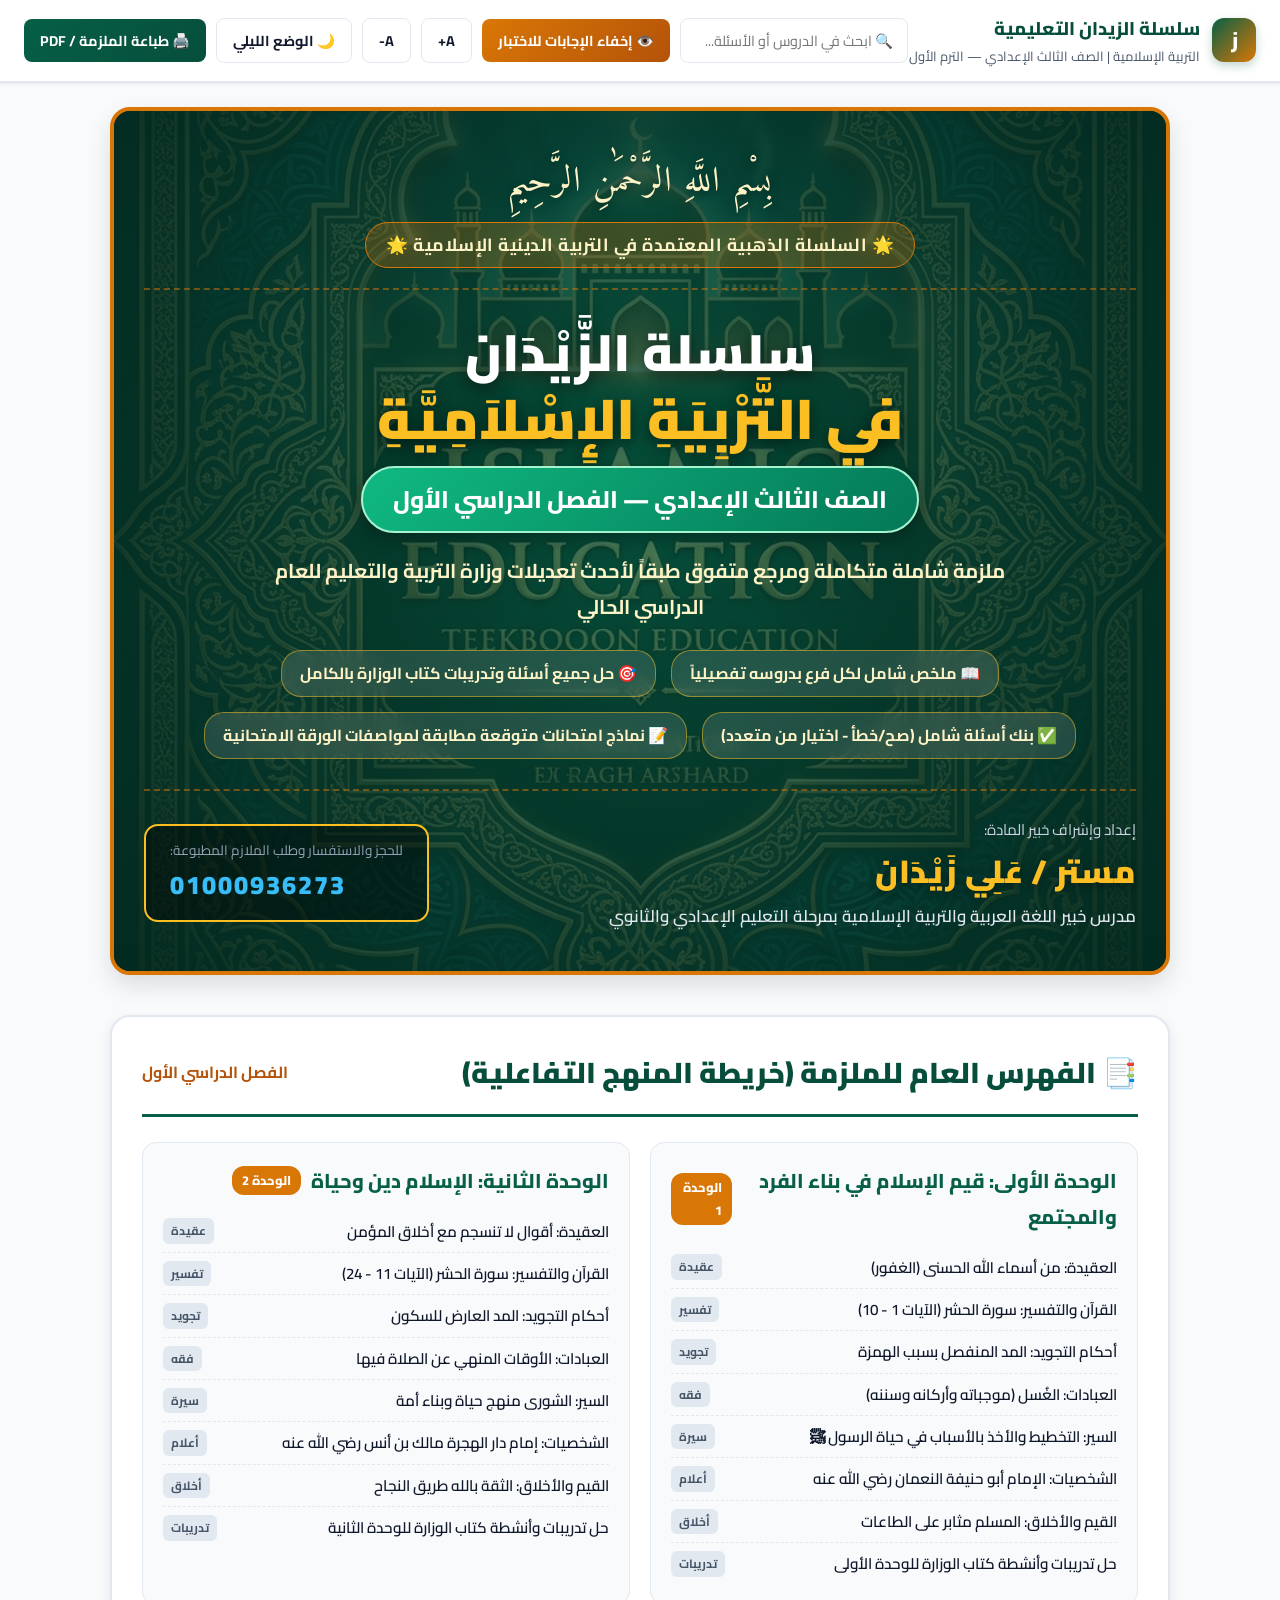
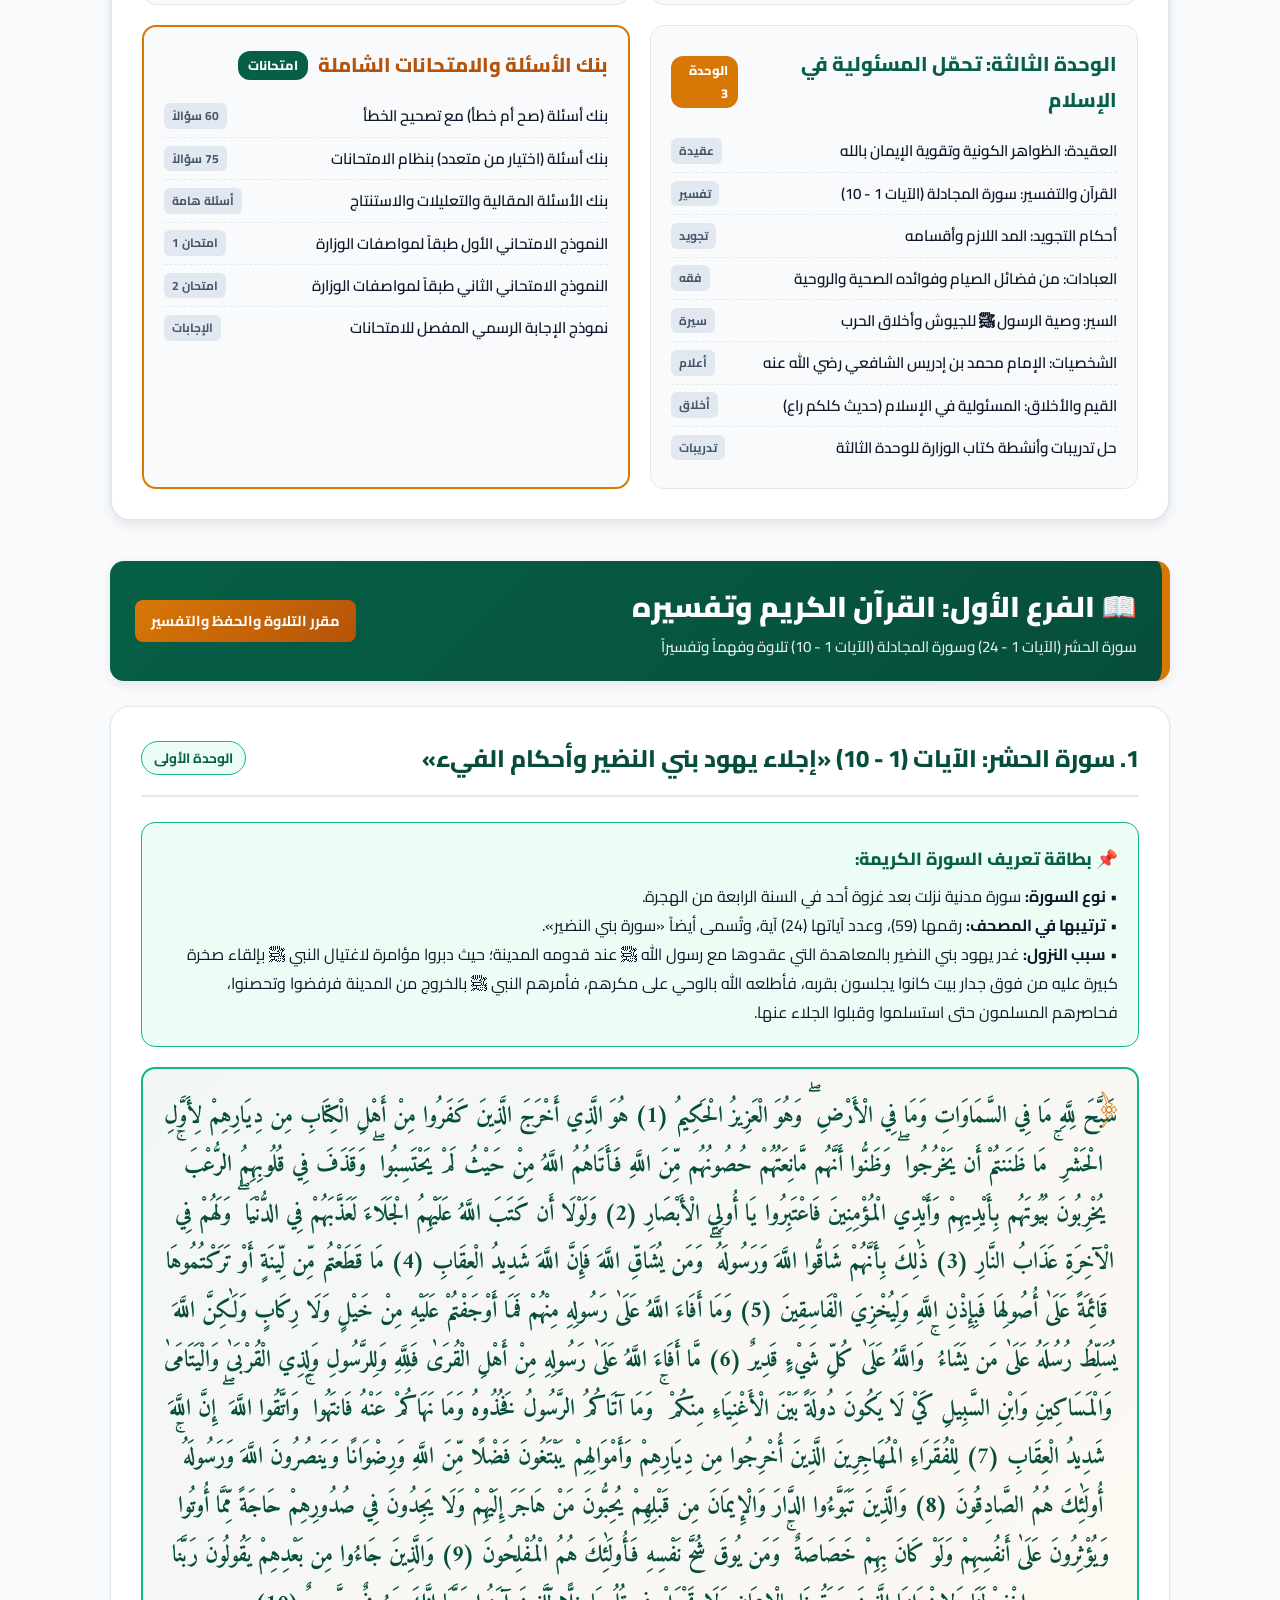
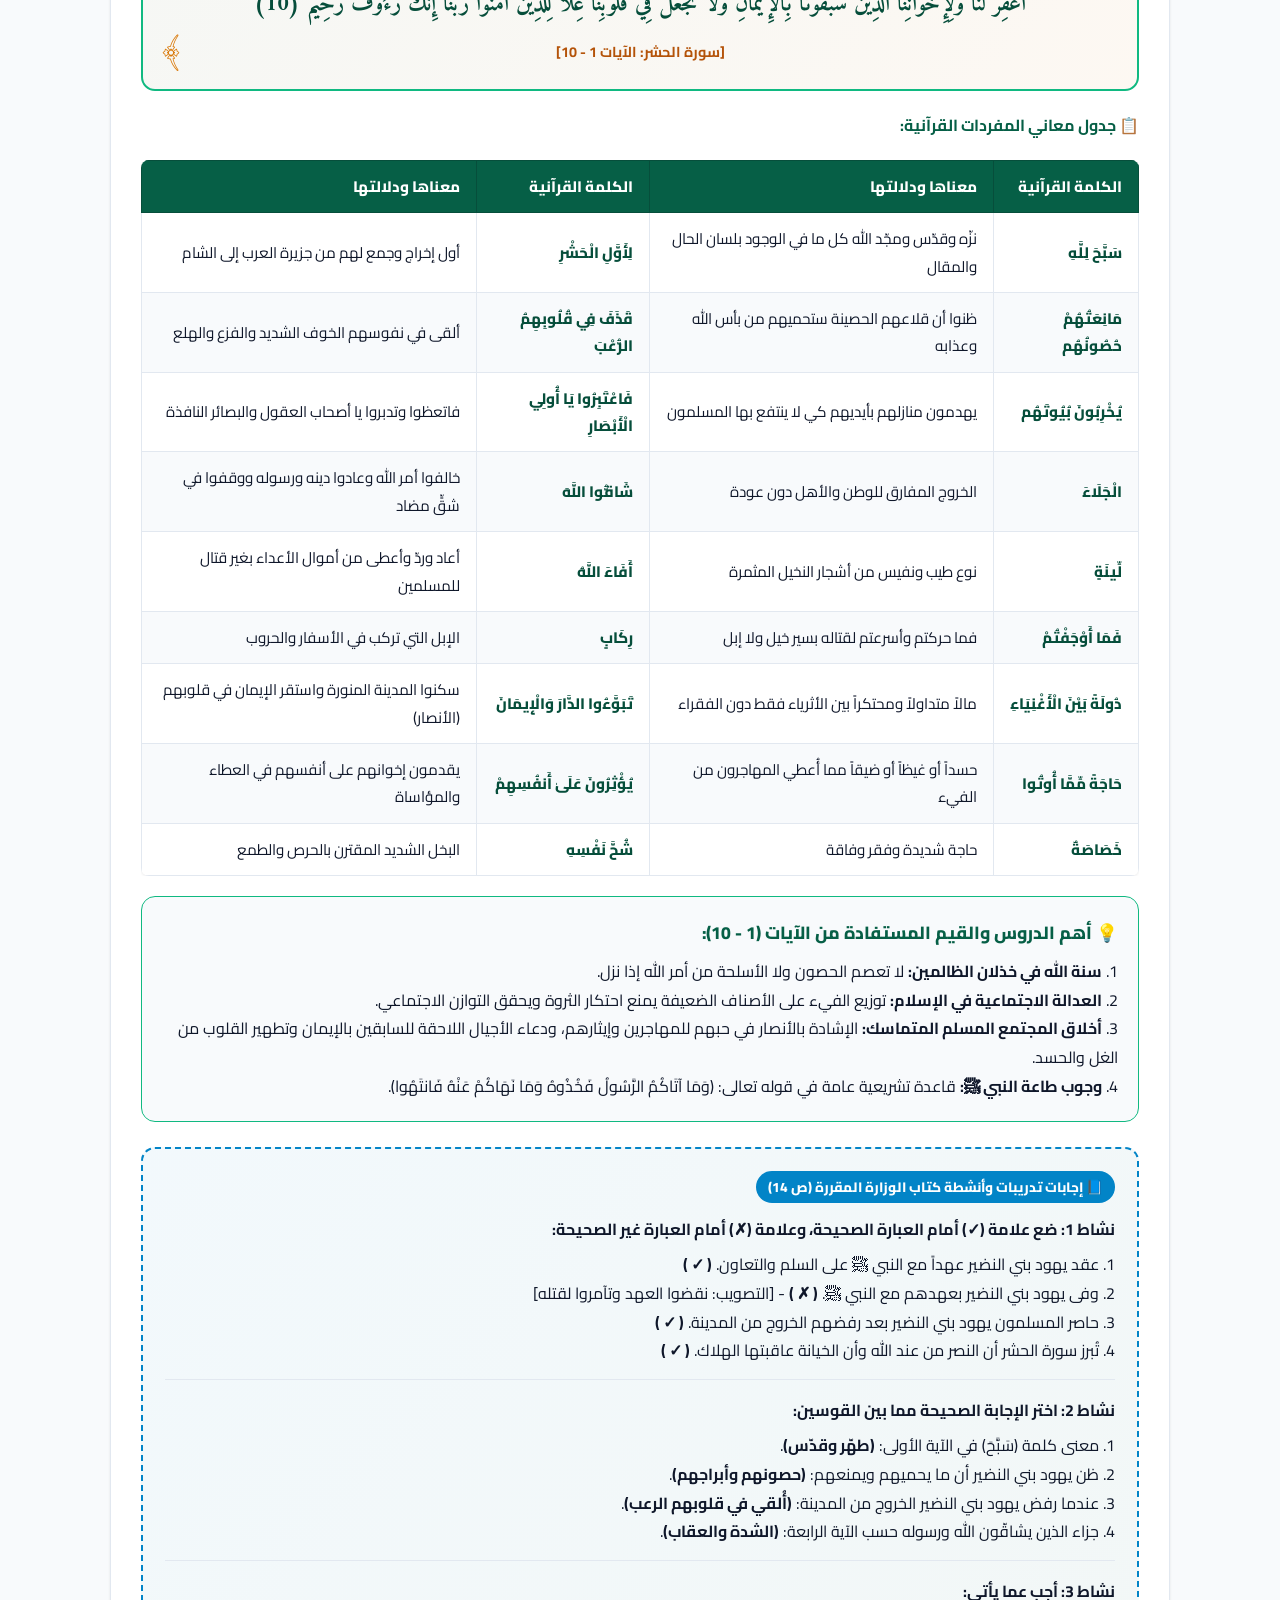
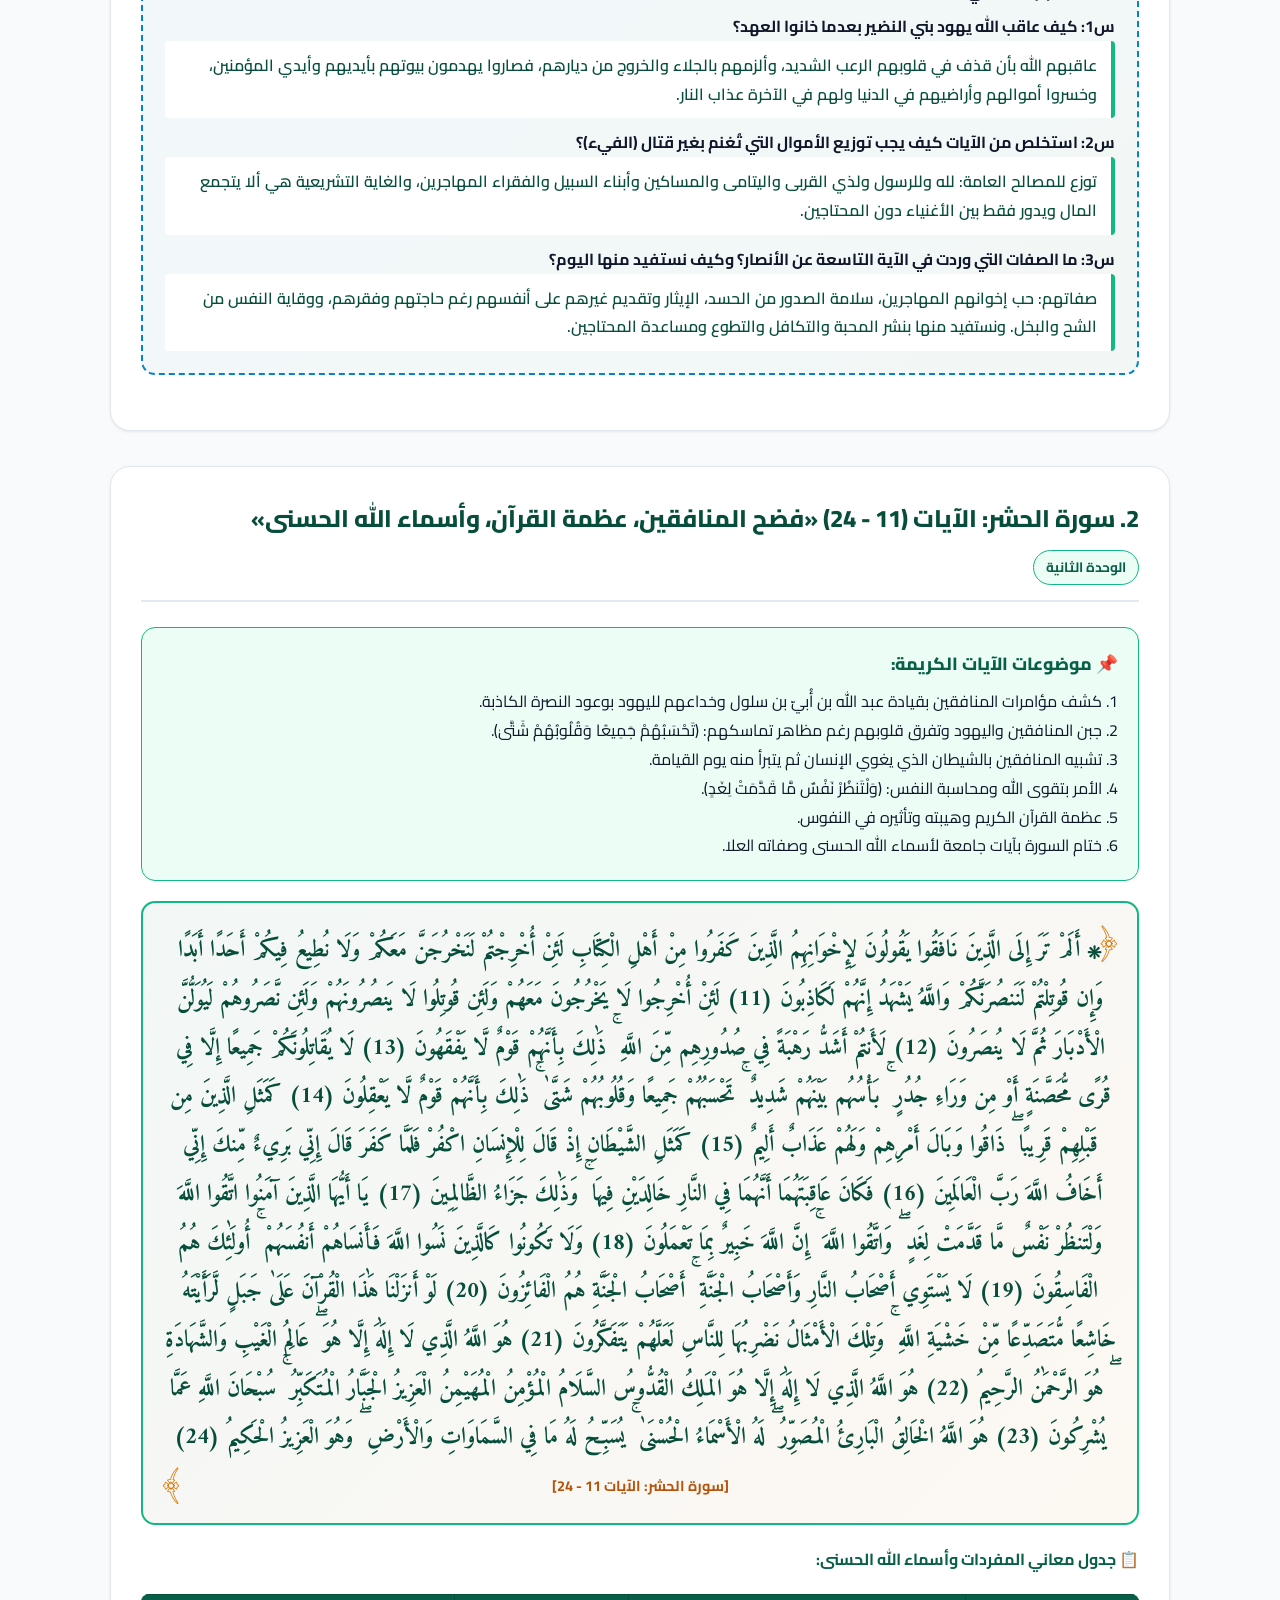
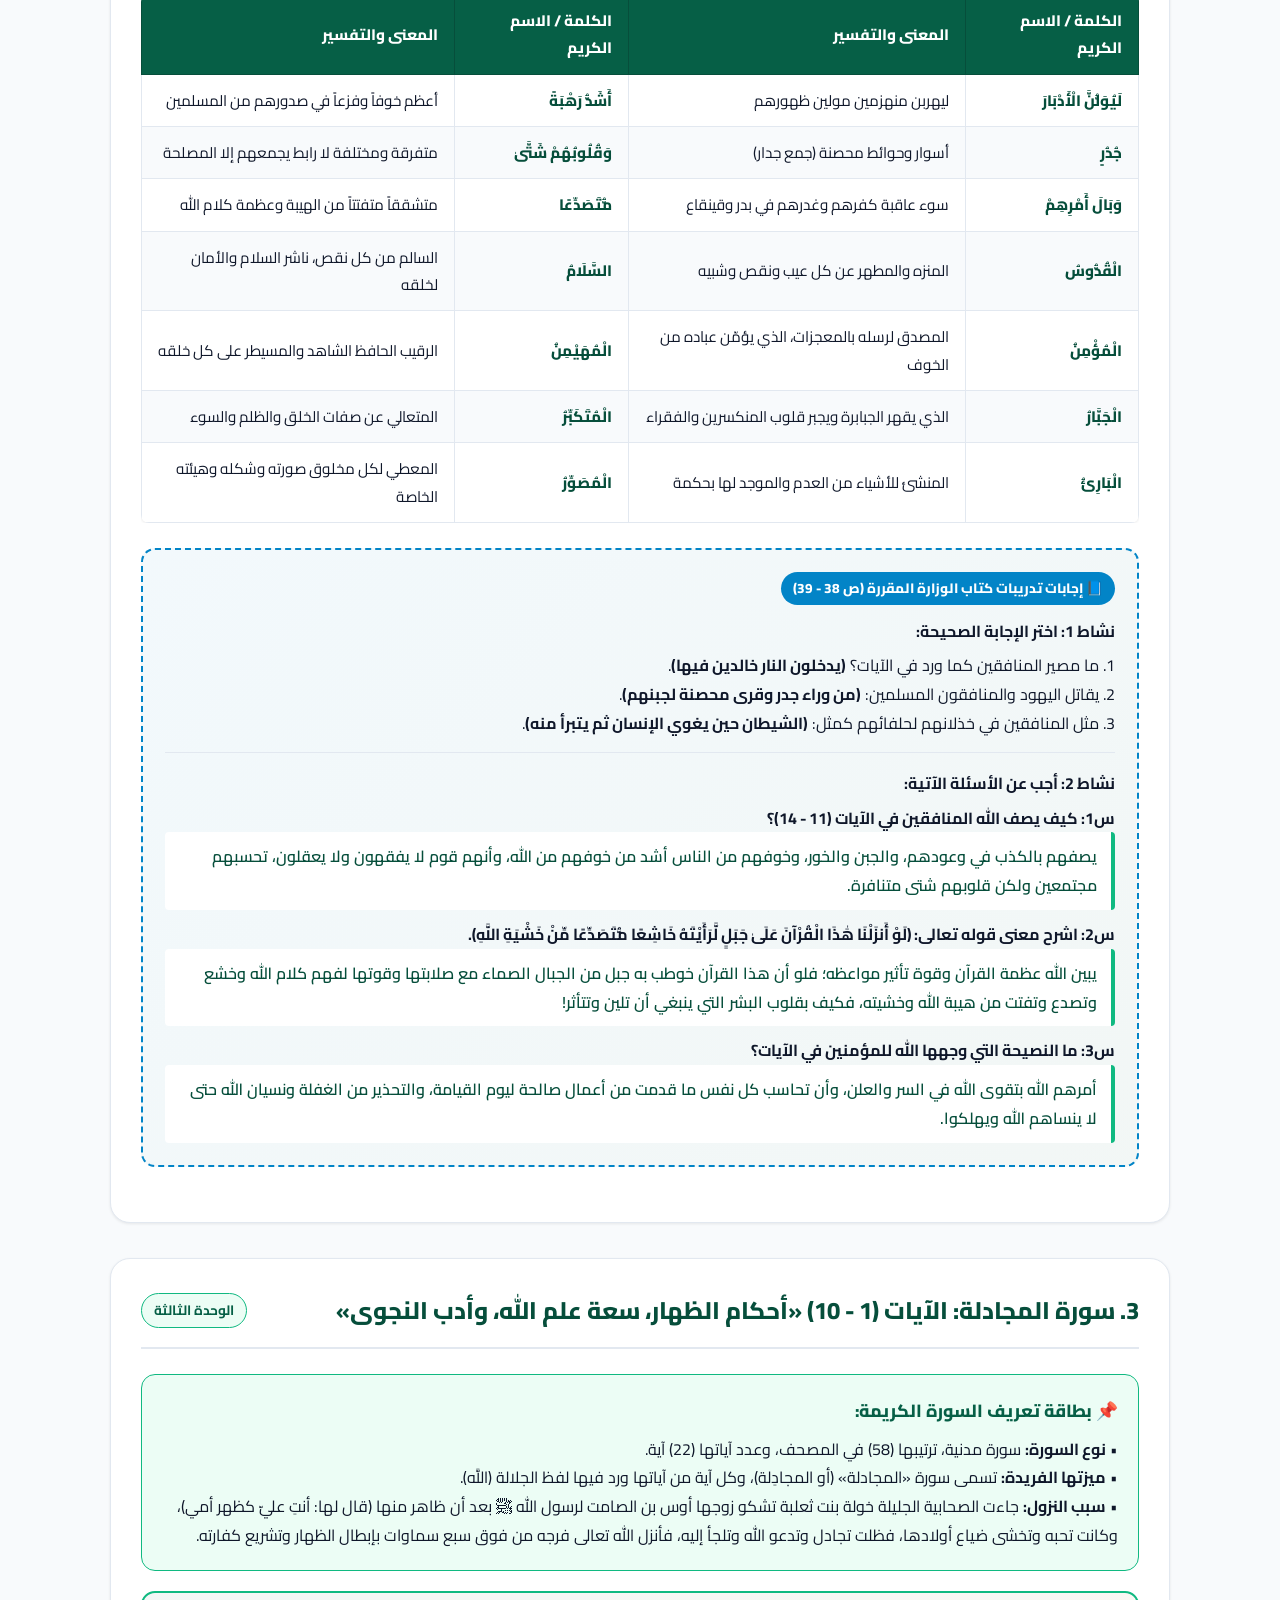
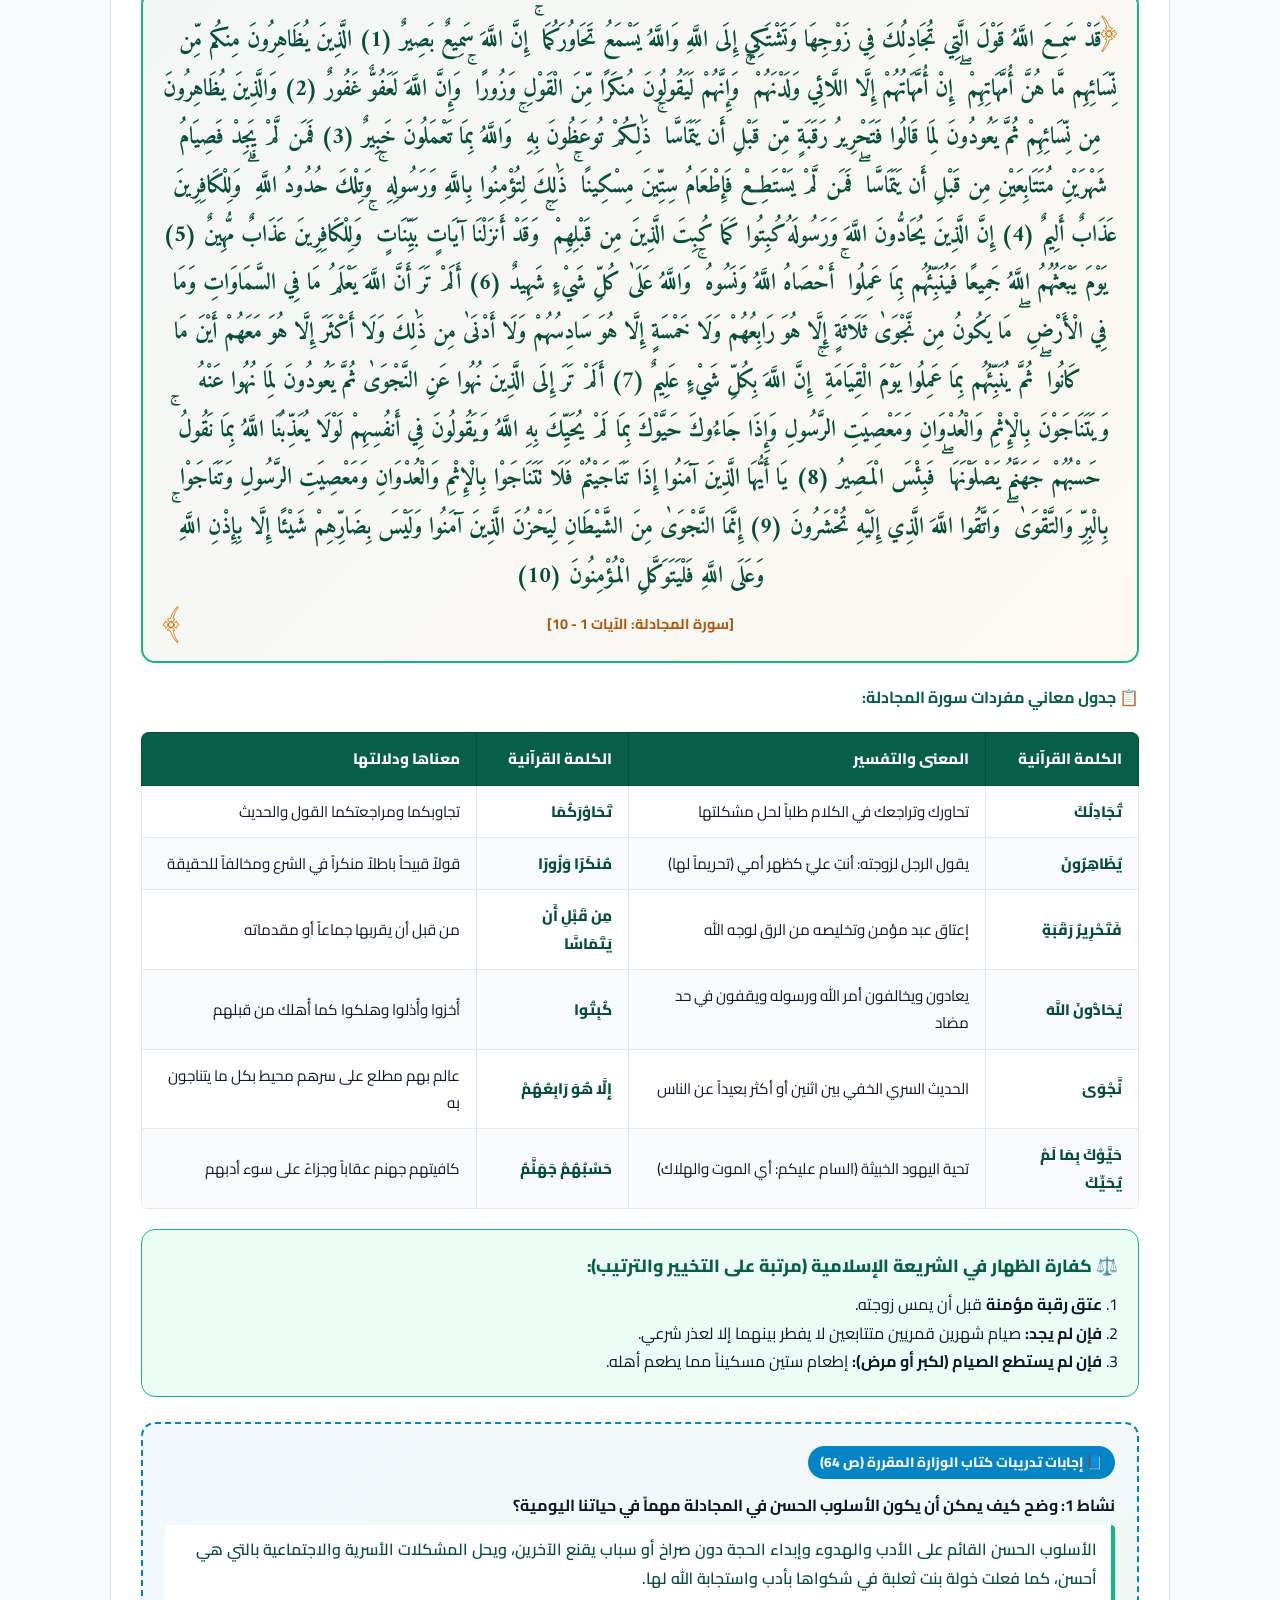
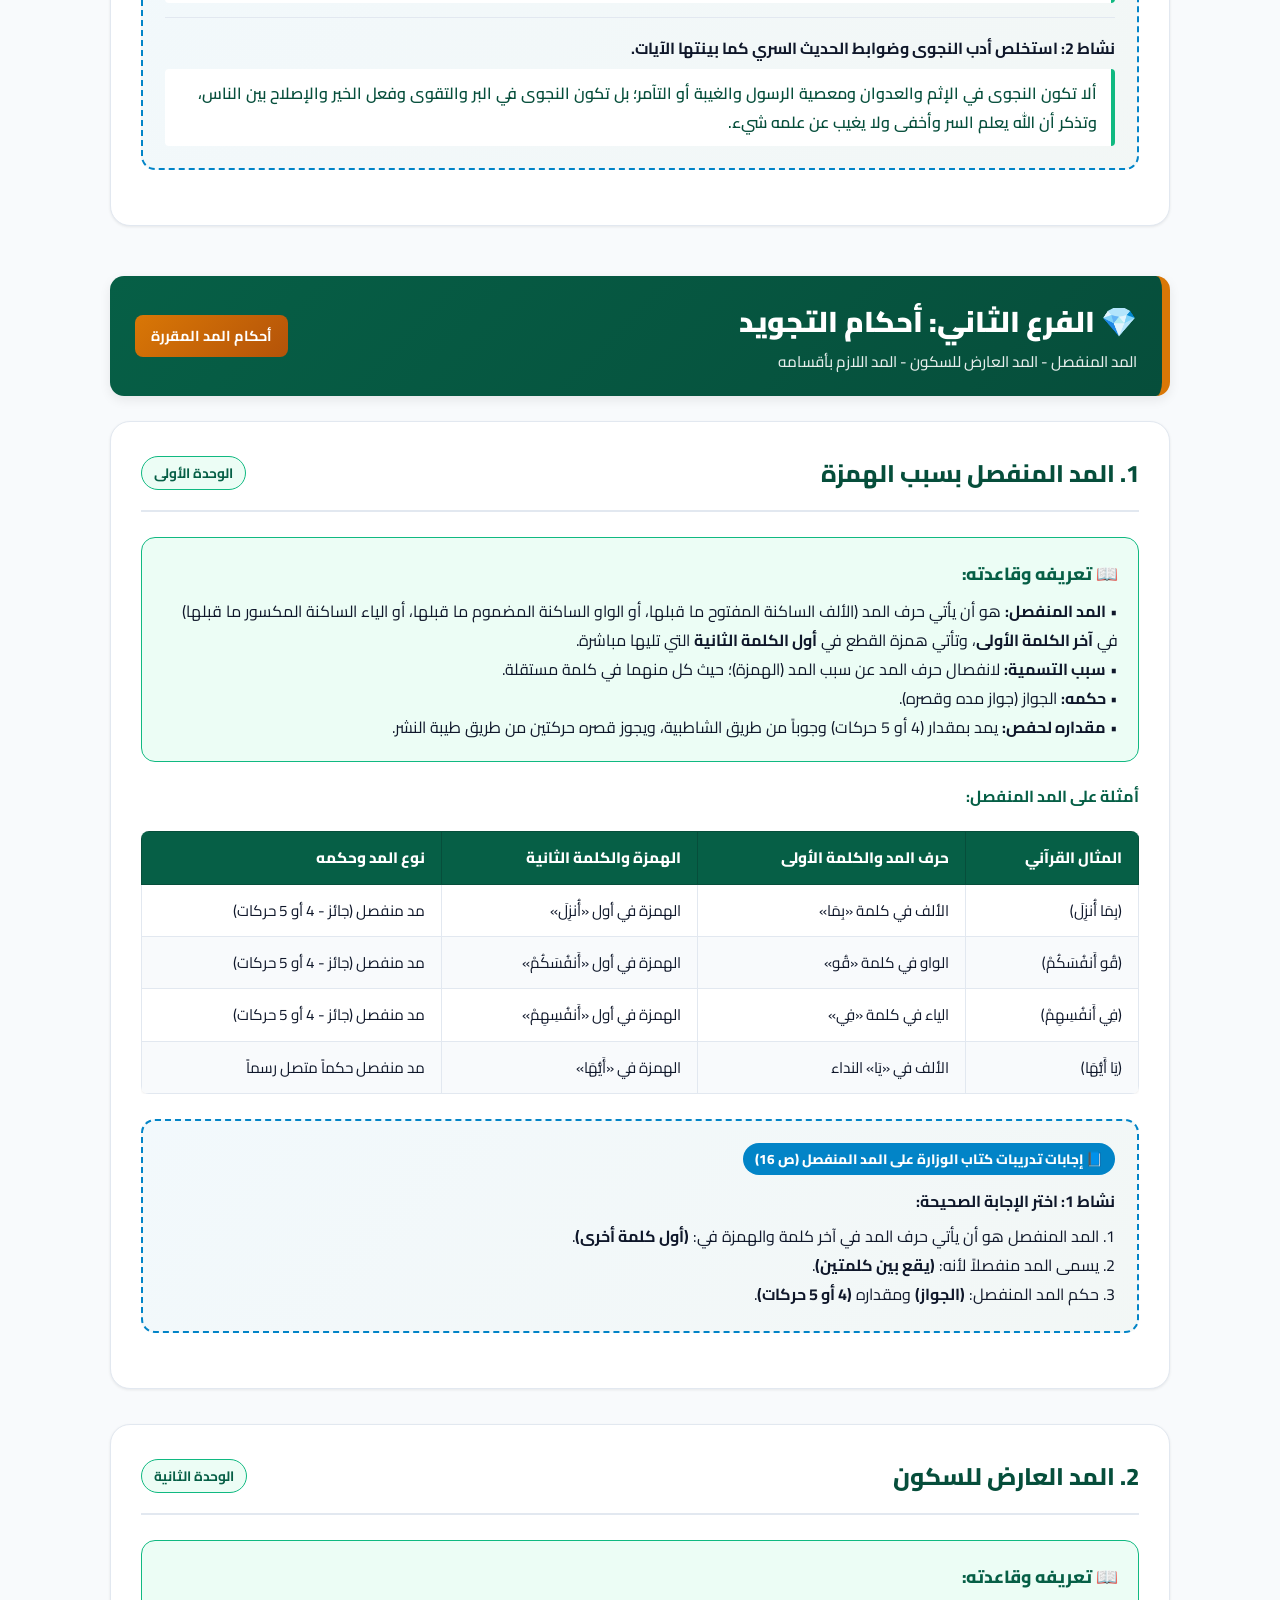
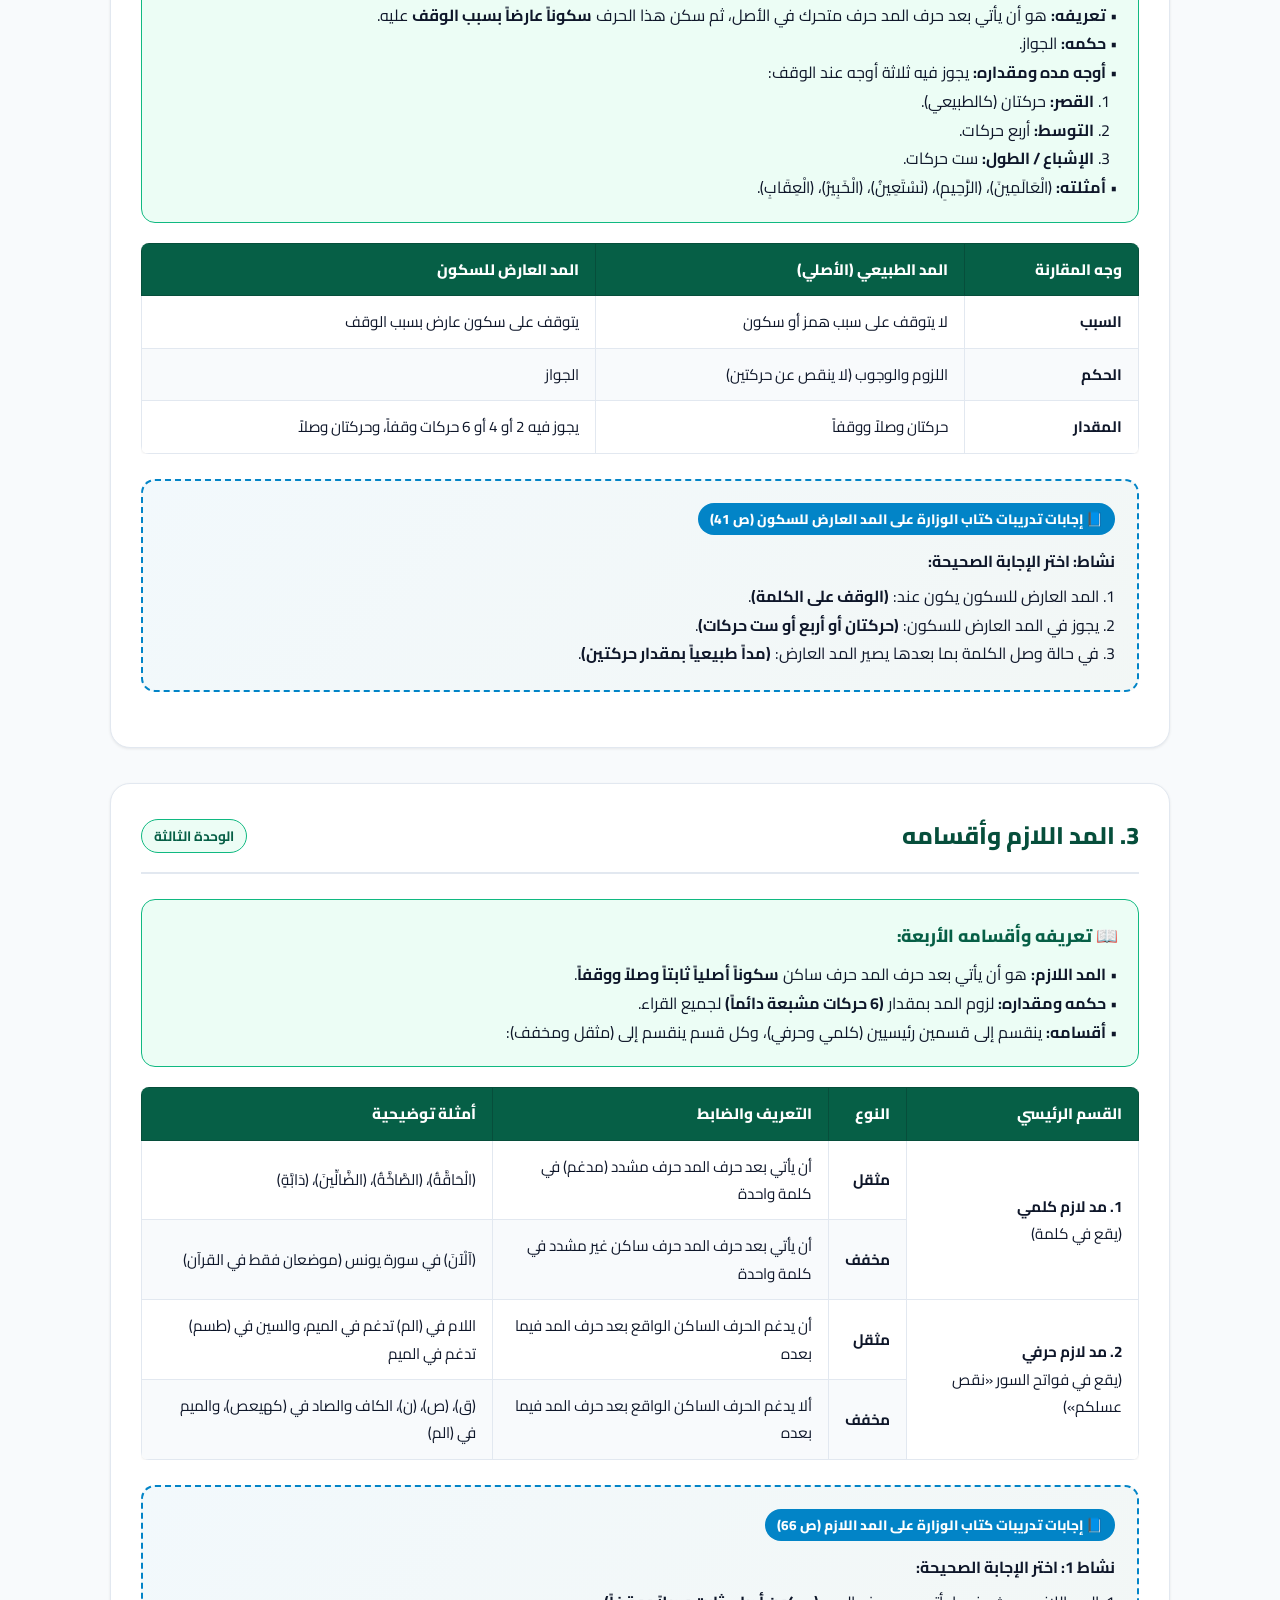
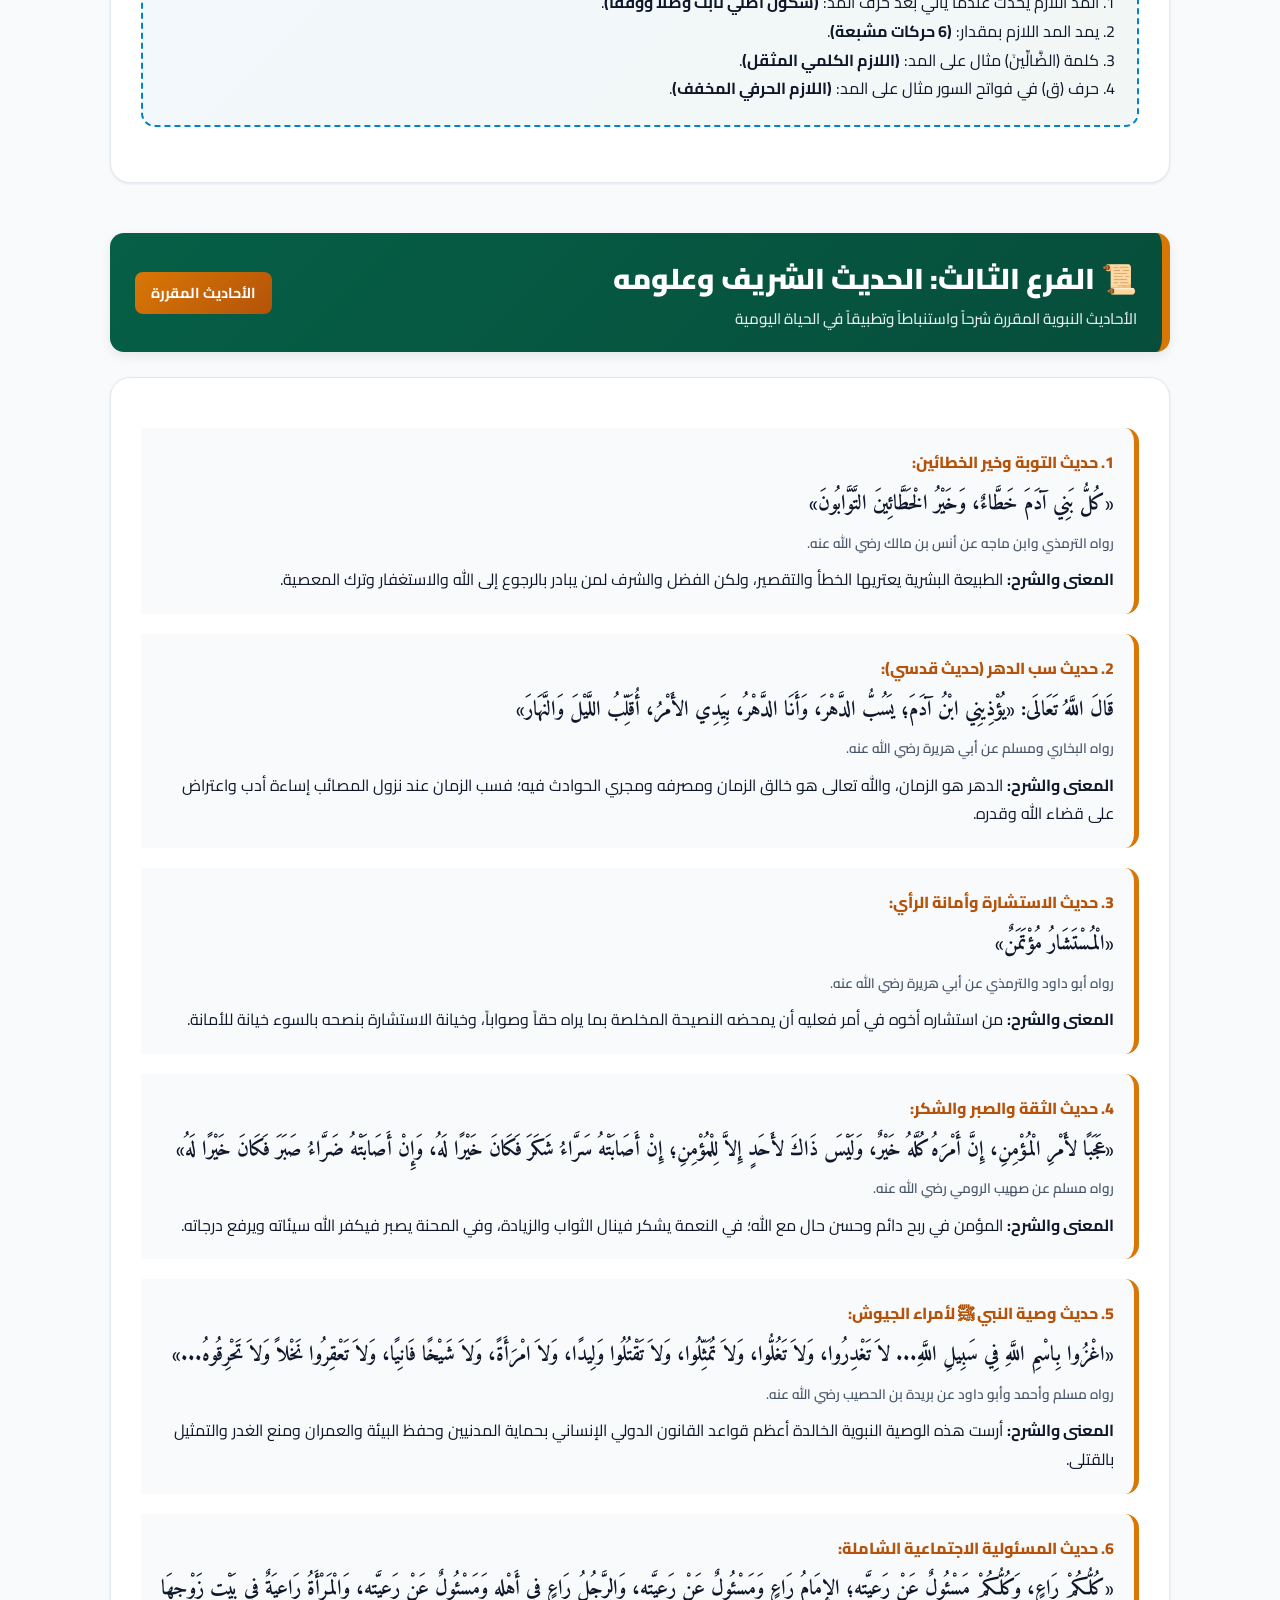
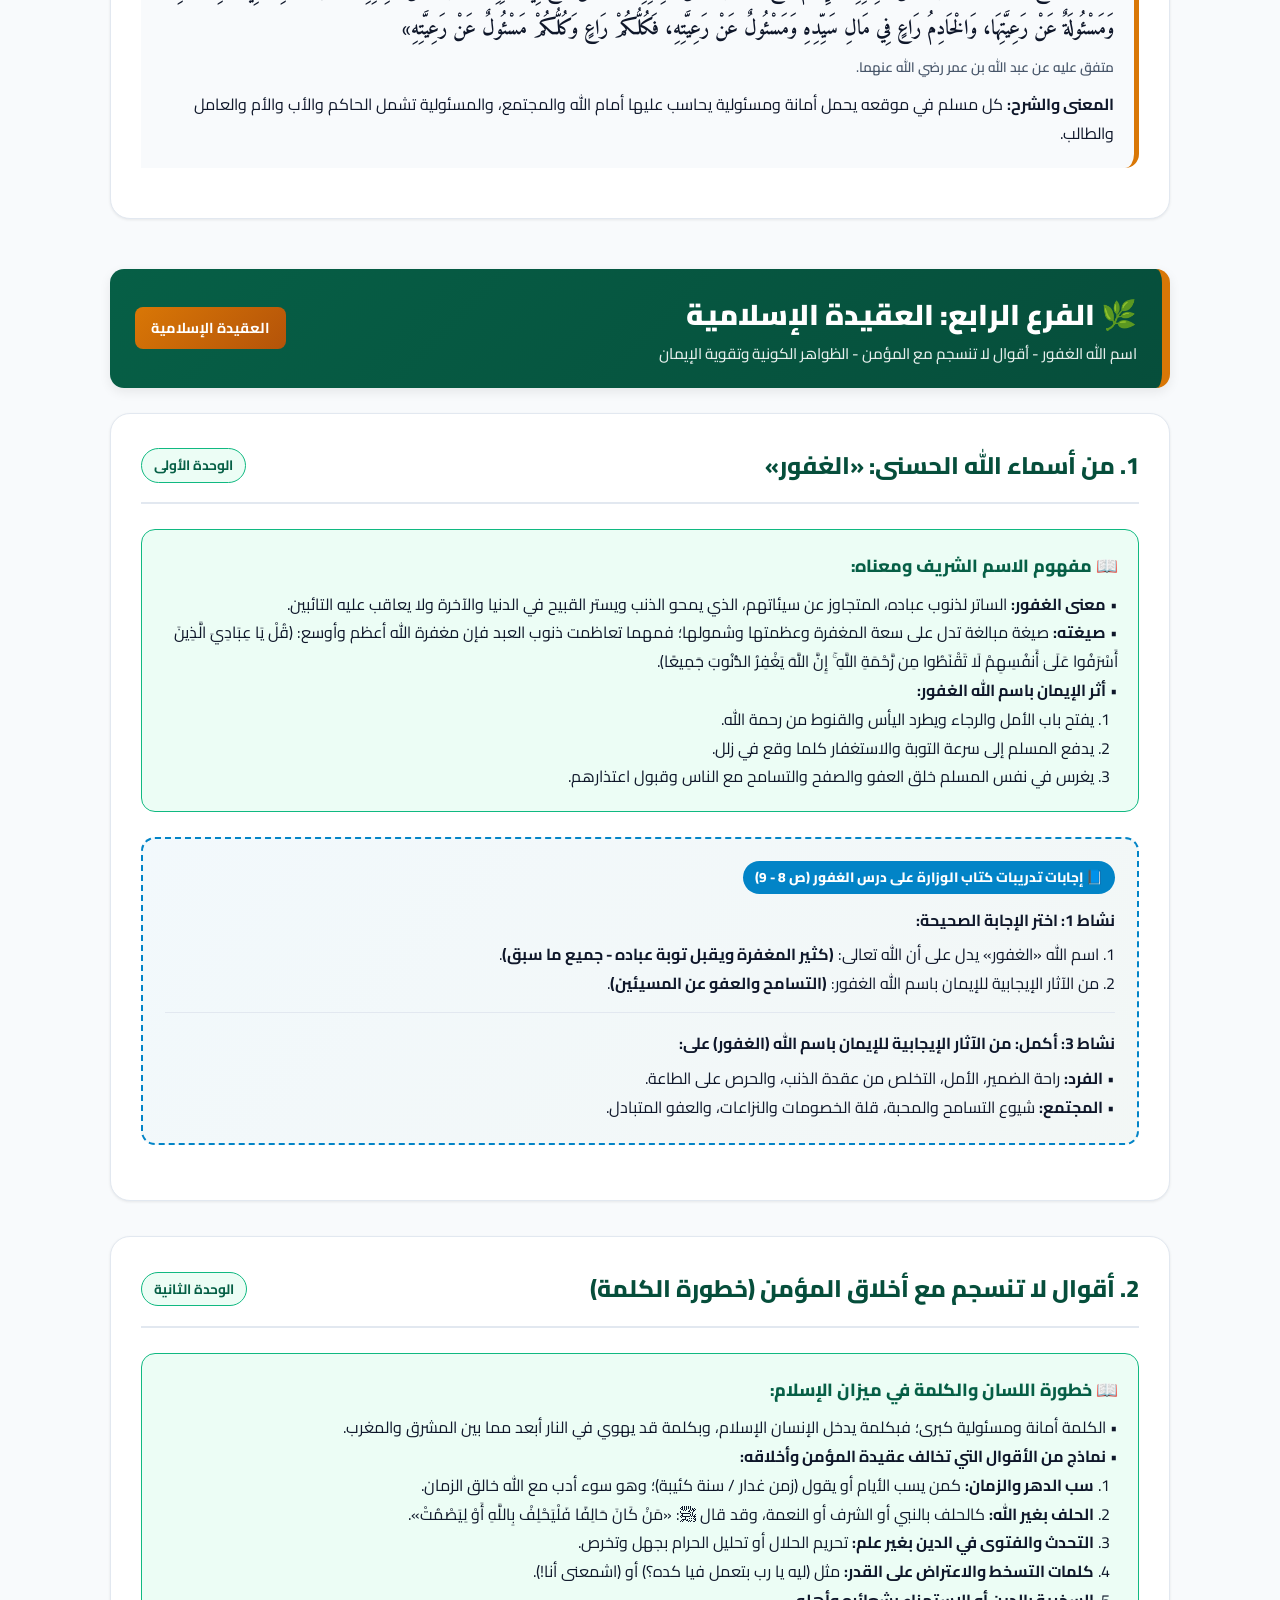
==== index.html @ 62a38cd8 "Initial commit: ملزمة التربية الإسلامية - سلسلة الزيدان" ====
<!DOCTYPE html>
<html lang="ar" dir="rtl">
<head>
  <meta charset="UTF-8">
  <meta name="viewport" content="width=device-width, initial-scale=1.0">
  <title>سلسلة الزيدان في التربية الإسلامية | الصف الثالث الإعدادي - الترم الأول | مستر علي زيدان</title>
  <meta name="description" content="الملزمة الشاملة المتكاملة في التربية الإسلامية للصف الثالث الإعدادي الفصل الدراسي الأول، ملخص الفروع وأسئلة كتاب الوزارة وبنك أسئلة ونماذج امتحانات - إعداد مستر علي زيدان 01000936273">
  <link rel="stylesheet" href="css/style.css">
  <link rel="icon" href="assets/cover_bg.jpg" type="image/jpeg">
</head>
<body>

  <!-- Top Action Toolbar -->
  <header class="top-nav">
    <div class="nav-brand">
      <div class="brand-logo">ز</div>
      <div>
        <div class="brand-text">سلسلة الزيدان التعليمية</div>
        <div class="brand-sub">التربية الإسلامية | الصف الثالث الإعدادي — الترم الأول</div>
      </div>
    </div>

    <div class="nav-actions">
      <input type="text" id="searchInput" class="search-input" placeholder="🔍 ابحث في الدروس أو الأسئلة...">
      <button class="btn btn-gold" id="toggleAnswersBtn">👁️ إخفاء الإجابات للاختبار</button>
      <button class="btn" id="zoomIn" title="تكبير الخط">A+</button>
      <button class="btn" id="zoomOut" title="تصغير الخط">A-</button>
      <button class="btn" id="themeToggle">🌙 الوضع الليلي</button>
      <button class="btn btn-primary" id="printBtn">🖨️ طباعة الملزمة / PDF</button>
    </div>
  </header>

  <main class="container">

    <!-- ========================================================
         COVER PAGE (غلاف جذاب فاخر)
    ======================================================== -->
    <section class="cover-page" id="cover">
      <div class="cover-overlay"></div>
      <div class="cover-content">
        <div class="cover-header">
          <div class="cover-bismillah">بِسْمِ اللَّهِ الرَّحْمَٰنِ الرَّحِيمِ</div>
          <div class="cover-series-title">🌟 السلسلة الذهبية المعتمدة في التربية الدينية الإسلامية 🌟</div>
        </div>

        <div class="cover-center">
          <h1 class="cover-main-title">
            سلسلة الزَّيْدَان
            <span>في التَّرْبِيَةِ الإِسْلاَمِيَّةِ</span>
          </h1>
          <div class="cover-grade-badge">الصف الثالث الإعدادي — الفصل الدراسي الأول</div>
          <p style="font-size: 1.25rem; font-weight: 700; color: #fef3c7; max-width: 800px; margin: 0 auto; line-height: 1.8;">
            ملزمة شاملة متكاملة ومرجع متفوق طبقاً لأحدث تعديلات وزارة التربية والتعليم للعام الدراسي الحالي
          </p>

          <div class="cover-features-list">
            <div class="cover-feature-pill">📖 ملخص شامل لكل فرع بدروسه تفصيلياً</div>
            <div class="cover-feature-pill">🎯 حل جميع أسئلة وتدريبات كتاب الوزارة بالكامل</div>
            <div class="cover-feature-pill">✅ بنك أسئلة شامل (صح/خطأ - اختيار من متعدد)</div>
            <div class="cover-feature-pill">📝 نماذج امتحانات متوقعة مطابقة لمواصفات الورقة الامتحانية</div>
          </div>
        </div>

        <div class="cover-footer">
          <div class="teacher-profile">
            <div class="teacher-title">إعداد وإشراف خبير المادة:</div>
            <div class="teacher-name">مستر / عَلِي زَيْدَان</div>
            <div class="teacher-role">مدرس خبير اللغة العربية والتربية الإسلامية بمرحلة التعليم الإعدادي والثانوي</div>
          </div>

          <div class="teacher-contact">
            <span class="contact-label">للحجز والاستفسار وطلب الملازم المطبوعة:</span>
            <span class="contact-phone">01000936273</span>
          </div>
        </div>
      </div>
    </section>

    <!-- ========================================================
         TABLE OF CONTENTS (الفهرس العام للملزمة)
    ======================================================== -->
    <section class="toc-card" id="toc">
      <div class="toc-header">
        <h2>📑 الفهرس العام للملزمة (خريطة المنهج التفاعلية)</h2>
        <span style="font-weight: 700; color: var(--gold-dark);">الفصل الدراسي الأول</span>
      </div>

      <div class="toc-grid">
        <!-- Unit 1 -->
        <div class="toc-unit-box">
          <div class="toc-unit-title">
            <span>الوحدة الأولى: قيم الإسلام في بناء الفرد والمجتمع</span>
            <span class="badge">الوحدة 1</span>
          </div>
          <ul class="toc-list">
            <li><a href="#u1-aqeedah">العقيدة: من أسماء الله الحسنى (الغفور)</a> <span class="branch-tag">عقيدة</span></li>
            <li><a href="#u1-quran">القرآن والتفسير: سورة الحشر (الآيات 1 - 10)</a> <span class="branch-tag">تفسير</span></li>
            <li><a href="#u1-tajweed">أحكام التجويد: المد المنفصل بسبب الهمزة</a> <span class="branch-tag">تجويد</span></li>
            <li><a href="#u1-ibadat">العبادات: الغُسل (موجباته وأركانه وسننه)</a> <span class="branch-tag">فقه</span></li>
            <li><a href="#u1-seerah1">السير: التخطيط والأخذ بالأسباب في حياة الرسول ﷺ</a> <span class="branch-tag">سيرة</span></li>
            <li><a href="#u1-seerah2">الشخصيات: الإمام أبو حنيفة النعمان رضي الله عنه</a> <span class="branch-tag">أعلام</span></li>
            <li><a href="#u1-values">القيم والأخلاق: المسلم مثابر على الطاعات</a> <span class="branch-tag">أخلاق</span></li>
            <li><a href="#u1-exercises">حل تدريبات وأنشطة كتاب الوزارة للوحدة الأولى</a> <span class="branch-tag">تدريبات</span></li>
          </ul>
        </div>

        <!-- Unit 2 -->
        <div class="toc-unit-box">
          <div class="toc-unit-title">
            <span>الوحدة الثانية: الإسلام دين وحياة</span>
            <span class="badge">الوحدة 2</span>
          </div>
          <ul class="toc-list">
            <li><a href="#u2-aqeedah">العقيدة: أقوال لا تنسجم مع أخلاق المؤمن</a> <span class="branch-tag">عقيدة</span></li>
            <li><a href="#u2-quran">القرآن والتفسير: سورة الحشر (الآيات 11 - 24)</a> <span class="branch-tag">تفسير</span></li>
            <li><a href="#u2-tajweed">أحكام التجويد: المد العارض للسكون</a> <span class="branch-tag">تجويد</span></li>
            <li><a href="#u2-ibadat">العبادات: الأوقات المنهي عن الصلاة فيها</a> <span class="branch-tag">فقه</span></li>
            <li><a href="#u2-seerah1">السير: الشورى منهج حياة وبناء أمة</a> <span class="branch-tag">سيرة</span></li>
            <li><a href="#u2-seerah2">الشخصيات: إمام دار الهجرة مالك بن أنس رضي الله عنه</a> <span class="branch-tag">أعلام</span></li>
            <li><a href="#u2-values">القيم والأخلاق: الثقة بالله طريق النجاح</a> <span class="branch-tag">أخلاق</span></li>
            <li><a href="#u2-exercises">حل تدريبات وأنشطة كتاب الوزارة للوحدة الثانية</a> <span class="branch-tag">تدريبات</span></li>
          </ul>
        </div>

        <!-- Unit 3 -->
        <div class="toc-unit-box">
          <div class="toc-unit-title">
            <span>الوحدة الثالثة: تحمّل المسئولية في الإسلام</span>
            <span class="badge">الوحدة 3</span>
          </div>
          <ul class="toc-list">
            <li><a href="#u3-aqeedah">العقيدة: الظواهر الكونية وتقوية الإيمان بالله</a> <span class="branch-tag">عقيدة</span></li>
            <li><a href="#u3-quran">القرآن والتفسير: سورة المجادلة (الآيات 1 - 10)</a> <span class="branch-tag">تفسير</span></li>
            <li><a href="#u3-tajweed">أحكام التجويد: المد اللازم وأقسامه</a> <span class="branch-tag">تجويد</span></li>
            <li><a href="#u3-ibadat">العبادات: من فضائل الصيام وفوائده الصحية والروحية</a> <span class="branch-tag">فقه</span></li>
            <li><a href="#u3-seerah1">السير: وصية الرسول ﷺ للجيوش وأخلاق الحرب</a> <span class="branch-tag">سيرة</span></li>
            <li><a href="#u3-seerah2">الشخصيات: الإمام محمد بن إدريس الشافعي رضي الله عنه</a> <span class="branch-tag">أعلام</span></li>
            <li><a href="#u3-values">القيم والأخلاق: المسئولية في الإسلام (حديث كلكم راع)</a> <span class="branch-tag">أخلاق</span></li>
            <li><a href="#u3-exercises">حل تدريبات وأنشطة كتاب الوزارة للوحدة الثالثة</a> <span class="branch-tag">تدريبات</span></li>
          </ul>
        </div>

        <!-- Question Bank & Exams -->
        <div class="toc-unit-box" style="border: 2px solid var(--gold);">
          <div class="toc-unit-title" style="color: var(--gold-dark);">
            <span>بنك الأسئلة والامتحانات الشاملة</span>
            <span class="badge" style="background: var(--primary);">امتحانات</span>
          </div>
          <ul class="toc-list">
            <li><a href="#bank-true-false">بنك أسئلة (صح أم خطأ) مع تصحيح الخطأ</a> <span class="branch-tag">60 سؤالاً</span></li>
            <li><a href="#bank-mcq">بنك أسئلة (اختيار من متعدد) بنظام الامتحانات</a> <span class="branch-tag">75 سؤالاً</span></li>
            <li><a href="#bank-essay">بنك الأسئلة المقالية والتعليلات والاستنتاج</a> <span class="branch-tag">أسئلة هامة</span></li>
            <li><a href="#exam-model-1">النموذج الامتحاني الأول طبقاً لمواصفات الوزارة</a> <span class="branch-tag">امتحان 1</span></li>
            <li><a href="#exam-model-2">النموذج الامتحاني الثاني طبقاً لمواصفات الوزارة</a> <span class="branch-tag">امتحان 2</span></li>
            <li><a href="#exam-answers">نموذج الإجابة الرسمي المفصل للامتحانات</a> <span class="branch-tag">الإجابات</span></li>
          </ul>
        </div>
      </div>
    </section>

    <!-- ========================================================
         BRANCH 1: القرآن الكريم والتفسير
    ======================================================== -->
    <section class="branch-section" id="branch-quran">
      <div class="branch-header">
        <div>
          <div class="branch-title">📖 الفرع الأول: القرآن الكريم وتفسيره</div>
          <div class="branch-subtitle">سورة الحشر (الآيات 1 - 24) وسورة المجادلة (الآيات 1 - 10) تلاوة وفهماً وتفسيراً</div>
        </div>
        <span class="btn btn-gold" style="pointer-events: none;">مقرر التلاوة والحفظ والتفسير</span>
      </div>

      <!-- Lesson 1: سورة الحشر 1 - 10 -->
      <article class="lesson-card" id="u1-quran">
        <div class="lesson-header">
          <h3 class="lesson-title">1. سورة الحشر: الآيات (1 - 10) «إجلاء يهود بني النضير وأحكام الفيء»</h3>
          <span class="lesson-badge">الوحدة الأولى</span>
        </div>

        <div class="rule-box">
          <div class="rule-title">📌 بطاقة تعريف السورة الكريمة:</div>
          <p>
            • <strong>نوع السورة:</strong> سورة مدنية نزلت بعد غزوة أحد في السنة الرابعة من الهجرة.<br>
            • <strong>ترتيبها في المصحف:</strong> رقمها (59)، وعدد آياتها (24) آية، وتُسمى أيضاً «سورة بني النضير».<br>
            • <strong>سبب النزول:</strong> غدر يهود بني النضير بالمعاهدة التي عقدوها مع رسول الله ﷺ عند قدومه المدينة؛ حيث دبروا مؤامرة لاغتيال النبي ﷺ بإلقاء صخرة كبيرة عليه من فوق جدار بيت كانوا يجلسون بقربه، فأطلعه الله بالوحي على مكرهم، فأمرهم النبي ﷺ بالخروج من المدينة فرفضوا وتحصنوا، فحاصرهم المسلمون حتى استسلموا وقبلوا الجلاء عنها.
          </p>
        </div>

        <div class="ayah-box">
          <div class="ayah-text">
            سَبَّحَ لِلَّهِ مَا فِي السَّمَاوَاتِ وَمَا فِي الْأَرْضِ ۖ وَهُوَ الْعَزِيزُ الْحَكِيمُ (1) هُوَ الَّذِي أَخْرَجَ الَّذِينَ كَفَرُوا مِنْ أَهْلِ الْكِتَابِ مِن دِيَارِهِمْ لِأَوَّلِ الْحَشْرِ ۚ مَا ظَنَنتُمْ أَن يَخْرُجُوا ۖ وَظَنُّوا أَنَّهُم مَّانِعَتُهُمْ حُصُونُهُم مِّنَ اللَّهِ فَأَتَاهُمُ اللَّهُ مِنْ حَيْثُ لَمْ يَحْتَسِبُوا ۖ وَقَذَفَ فِي قُلُوبِهِمُ الرُّعْبَ ۚ يُخْرِبُونَ بُيُوتَهُم بِأَيْدِيهِمْ وَأَيْدِي الْمُؤْمِنِينَ فَاعْتَبِرُوا يَا أُولِي الْأَبْصَارِ (2) وَلَوْلَا أَن كَتَبَ اللَّهُ عَلَيْهِمُ الْجَلَاءَ لَعَذَّبَهُمْ فِي الدُّنْيَا ۖ وَلَهُمْ فِي الْآخِرَةِ عَذَابُ النَّارِ (3) ذَٰلِكَ بِأَنَّهُمْ شَاقُّوا اللَّهَ وَرَسُولَهُ ۖ وَمَن يُشَاقِّ اللَّهَ فَإِنَّ اللَّهَ شَدِيدُ الْعِقَابِ (4) مَا قَطَعْتُم مِّن لِّينَةٍ أَوْ تَرَكْتُمُوهَا قَائِمَةً عَلَىٰ أُصُولِهَا فَبِإِذْنِ اللَّهِ وَلِيُخْزِيَ الْفَاسِقِينَ (5) وَمَا أَفَاءَ اللَّهُ عَلَىٰ رَسُولِهِ مِنْهُمْ فَمَا أَوْجَفْتُمْ عَلَيْهِ مِنْ خَيْلٍ وَلَا رِكَابٍ وَلَٰكِنَّ اللَّهَ يُسَلِّطُ رُسُلَهُ عَلَىٰ مَن يَشَاءُ ۚ وَاللَّهُ عَلَىٰ كُلِّ شَيْءٍ قَدِيرٌ (6) مَّا أَفَاءَ اللَّهُ عَلَىٰ رَسُولِهِ مِنْ أَهْلِ الْقُرَىٰ فَلِلَّهِ وَلِلرَّسُولِ وَلِذِي الْقُرْبَىٰ وَالْيَتَامَىٰ وَالْمَسَاكِينِ وَابْنِ السَّبِيلِ كَيْ لَا يَكُونَ دُولَةً بَيْنَ الْأَغْنِيَاءِ مِنكُمْ ۚ وَمَا آتَاكُمُ الرَّسُولُ فَخُذُوهُ وَمَا نَهَاكُمْ عَنْهُ فَانتَهُوا ۚ وَاتَّقُوا اللَّهَ ۖ إِنَّ اللَّهَ شَدِيدُ الْعِقَابِ (7) لِلْفُقَرَاءِ الْمُهَاجِرِينَ الَّذِينَ أُخْرِجُوا مِن دِيَارِهِمْ وَأَمْوَالِهِمْ يَبْتَغُونَ فَضْلًا مِّنَ اللَّهِ وَرِضْوَانًا وَيَنصُرُونَ اللَّهَ وَرَسُولَهُ ۚ أُولَٰئِكَ هُمُ الصَّادِقُونَ (8) وَالَّذِينَ تَبَوَّءُوا الدَّارَ وَالْإِيمَانَ مِن قَبْلِهِمْ يُحِبُّونَ مَنْ هَاجَرَ إِلَيْهِمْ وَلَا يَجِدُونَ فِي صُدُورِهِمْ حَاجَةً مِّمَّا أُوتُوا وَيُؤْثِرُونَ عَلَىٰ أَنفُسِهِمْ وَلَوْ كَانَ بِهِمْ خَصَاصَةٌ ۚ وَمَن يُوقَ شُحَّ نَفْسِهِ فَأُولَٰئِكَ هُمُ الْمُفْلِحُونَ (9) وَالَّذِينَ جَاءُوا مِن بَعْدِهِمْ يَقُولُونَ رَبَّنَا اغْفِرْ لَنَا وَلِإِخْوَانِنَا الَّذِينَ سَبَقُونَا بِالْإِيمَانِ وَلَا تَجْعَلْ فِي قُلُوبِنَا غِلًّا لِّلَّذِينَ آمَنُوا رَبَّنَا إِنَّكَ رَءُوفٌ رَّحِيمٌ (10)
          </div>
          <div class="ayah-surah">[سورة الحشر: الآيات 1 - 10]</div>
        </div>

        <h4 style="margin: 20px 0 10px 0; color: var(--primary);">📋 جدول معاني المفردات القرآنية:</h4>
        <div class="table-responsive">
          <table class="data-table">
            <thead>
              <tr>
                <th>الكلمة القرآنية</th>
                <th>معناها ودلالتها</th>
                <th>الكلمة القرآنية</th>
                <th>معناها ودلالتها</th>
              </tr>
            </thead>
            <tbody>
              <tr>
                <td class="vocab-word">سَبَّحَ لِلَّهِ</td>
                <td>نزّه وقدّس ومجّد الله كل ما في الوجود بلسان الحال والمقال</td>
                <td class="vocab-word">لِأَوَّلِ الْحَشْرِ</td>
                <td>أول إخراج وجمع لهم من جزيرة العرب إلى الشام</td>
              </tr>
              <tr>
                <td class="vocab-word">مَانِعَتُهُمْ حُصُونُهُم</td>
                <td>ظنوا أن قلاعهم الحصينة ستحميهم من بأس الله وعذابه</td>
                <td class="vocab-word">قَذَفَ فِي قُلُوبِهِمُ الرُّعْبَ</td>
                <td>ألقى في نفوسهم الخوف الشديد والفزع والهلع</td>
              </tr>
              <tr>
                <td class="vocab-word">يُخْرِبُونَ بُيُوتَهُم</td>
                <td>يهدمون منازلهم بأيديهم كي لا ينتفع بها المسلمون</td>
                <td class="vocab-word">فَاعْتَبِرُوا يَا أُولِي الْأَبْصَارِ</td>
                <td>فاتعظوا وتدبروا يا أصحاب العقول والبصائر النافذة</td>
              </tr>
              <tr>
                <td class="vocab-word">الْجَلَاءَ</td>
                <td>الخروج المفارق للوطن والأهل دون عودة</td>
                <td class="vocab-word">شَاقُّوا اللَّهَ</td>
                <td>خالفوا أمر الله وعادوا دينه ورسوله ووقفوا في شقٍّ مضاد</td>
              </tr>
              <tr>
                <td class="vocab-word">لِّينَةٍ</td>
                <td>نوع طيب ونفيس من أشجار النخيل المثمرة</td>
                <td class="vocab-word">أَفَاءَ اللَّهُ</td>
                <td>أعاد وردّ وأعطى من أموال الأعداء بغير قتال للمسلمين</td>
              </tr>
              <tr>
                <td class="vocab-word">فَمَا أَوْجَفْتُمْ</td>
                <td>فما حركتم وأسرعتم لقتاله بسير خيل ولا إبل</td>
                <td class="vocab-word">رِكَابٍ</td>
                <td>الإبل التي تركب في الأسفار والحروب</td>
              </tr>
              <tr>
                <td class="vocab-word">دُولَةً بَيْنَ الْأَغْنِيَاءِ</td>
                <td>مالاً متداولاً ومحتكراً بين الأثرياء فقط دون الفقراء</td>
                <td class="vocab-word">تَبَوَّءُوا الدَّارَ وَالْإِيمَانَ</td>
                <td>سكنوا المدينة المنورة واستقر الإيمان في قلوبهم (الأنصار)</td>
              </tr>
              <tr>
                <td class="vocab-word">حَاجَةً مِّمَّا أُوتُوا</td>
                <td>حسداً أو غيظاً أو ضيقاً مما أُعطي المهاجرون من الفيء</td>
                <td class="vocab-word">يُؤْثِرُونَ عَلَىٰ أَنفُسِهِمْ</td>
                <td>يقدمون إخوانهم على أنفسهم في العطاء والمؤاساة</td>
              </tr>
              <tr>
                <td class="vocab-word">خَصَاصَةٌ</td>
                <td>حاجة شديدة وفقر وفاقة</td>
                <td class="vocab-word">شُحَّ نَفْسِهِ</td>
                <td>البخل الشديد المقترن بالحرص والطمع</td>
              </tr>
            </tbody>
          </table>
        </div>

        <div class="rule-box" style="background: var(--bg-main);">
          <div class="rule-title">💡 أهم الدروس والقيم المستفادة من الآيات (1 - 10):</div>
          <p>
            1. <strong>سنة الله في خذلان الظالمين:</strong> لا تعصم الحصون ولا الأسلحة من أمر الله إذا نزل.<br>
            2. <strong>العدالة الاجتماعية في الإسلام:</strong> توزيع الفيء على الأصناف الضعيفة يمنع احتكار الثروة ويحقق التوازن الاجتماعي.<br>
            3. <strong>أخلاق المجتمع المسلم المتماسك:</strong> الإشادة بالأنصار في حبهم للمهاجرين وإيثارهم، ودعاء الأجيال اللاحقة للسابقين بالإيمان وتطهير القلوب من الغل والحسد.<br>
            4. <strong>وجوب طاعة النبي ﷺ:</strong> قاعدة تشريعية عامة في قوله تعالى: ﴿وَمَا آتَاكُمُ الرَّسُولُ فَخُذُوهُ وَمَا نَهَاكُمْ عَنْهُ فَانتَهُوا﴾.
          </p>
        </div>

        <!-- حل أنشطة وتدريبات كتاب الوزارة على الآيات 1-10 -->
        <div class="ministry-box">
          <div class="ministry-badge">📘 إجابات تدريبات وأنشطة كتاب الوزارة المقررة (ص 14)</div>
          
          <div class="question-item">
            <div class="q-title">نشاط 1: ضع علامة (✓) أمام العبارة الصحيحة، وعلامة (✗) أمام العبارة غير الصحيحة:</div>
            <p>1. عقد يهود بني النضير عهداً مع النبي ﷺ على السلم والتعاون. <strong>( ✓ )</strong></p>
            <p>2. وفى يهود بني النضير بعهدهم مع النبي ﷺ. <strong>( ✗ )</strong> - [التصويب: نقضوا العهد وتآمروا لقتله]</p>
            <p>3. حاصر المسلمون يهود بني النضير بعد رفضهم الخروج من المدينة. <strong>( ✓ )</strong></p>
            <p>4. تُبرز سورة الحشر أن النصر من عند الله وأن الخيانة عاقبتها الهلاك. <strong>( ✓ )</strong></p>
          </div>

          <div class="question-item">
            <div class="q-title">نشاط 2: اختر الإجابة الصحيحة مما بين القوسين:</div>
            <p>1. معنى كلمة ﴿سَبَّحَ﴾ في الآية الأولى: <strong>(طهّر وقدّس)</strong>.</p>
            <p>2. ظن يهود بني النضير أن ما يحميهم ويمنعهم: <strong>(حصونهم وأبراجهم)</strong>.</p>
            <p>3. عندما رفض يهود بني النضير الخروج من المدينة: <strong>(أُلقي في قلوبهم الرعب)</strong>.</p>
            <p>4. جزاء الذين يشاقّون الله ورسوله حسب الآية الرابعة: <strong>(الشدة والعقاب)</strong>.</p>
          </div>

          <div class="question-item">
            <div class="q-title">نشاط 3: أجب عما يأتي:</div>
            <p><strong>س1: كيف عاقب الله يهود بني النضير بعدما خانوا العهد؟</strong></p>
            <div class="q-answer">عاقبهم الله بأن قذف في قلوبهم الرعب الشديد، وألزمهم بالجلاء والخروج من ديارهم، فصاروا يهدمون بيوتهم بأيديهم وأيدي المؤمنين، وخسروا أموالهم وأراضيهم في الدنيا ولهم في الآخرة عذاب النار.</div>
            <p style="margin-top: 10px;"><strong>س2: استخلص من الآيات كيف يجب توزيع الأموال التي تُغنم بغير قتال (الفيء)؟</strong></p>
            <div class="q-answer">توزع للمصالح العامة: لله وللرسول ولذي القربى واليتامى والمساكين وأبناء السبيل والفقراء المهاجرين، والغاية التشريعية هي ألا يتجمع المال ويدور فقط بين الأغنياء دون المحتاجين.</div>
            <p style="margin-top: 10px;"><strong>س3: ما الصفات التي وردت في الآية التاسعة عن الأنصار؟ وكيف نستفيد منها اليوم؟</strong></p>
            <div class="q-answer">صفاتهم: حب إخوانهم المهاجرين، سلامة الصدور من الحسد، الإيثار وتقديم غيرهم على أنفسهم رغم حاجتهم وفقرهم، ووقاية النفس من الشح والبخل. ونستفيد منها بنشر المحبة والتكافل والتطوع ومساعدة المحتاجين.</div>
          </div>
        </div>
      </article>

      <!-- Lesson 2: سورة الحشر 11 - 24 -->
      <article class="lesson-card" id="u2-quran">
        <div class="lesson-header">
          <h3 class="lesson-title">2. سورة الحشر: الآيات (11 - 24) «فضح المنافقين، عظمة القرآن، وأسماء الله الحسنى»</h3>
          <span class="lesson-badge">الوحدة الثانية</span>
        </div>

        <div class="rule-box">
          <div class="rule-title">📌 موضوعات الآيات الكريمة:</div>
          <p>
            1. كشف مؤامرات المنافقين بقيادة عبد الله بن أُبيّ بن سلول وخداعهم لليهود بوعود النصرة الكاذبة.<br>
            2. جبن المنافقين واليهود وتفرق قلوبهم رغم مظاهر تماسكهم: ﴿تَحْسَبُهُمْ جَمِيعًا وَقُلُوبُهُمْ شَتَّىٰ﴾.<br>
            3. تشبيه المنافقين بالشيطان الذي يغوي الإنسان ثم يتبرأ منه يوم القيامة.<br>
            4. الأمر بتقوى الله ومحاسبة النفس: ﴿وَلْتَنظُرْ نَفْسٌ مَّا قَدَّمَتْ لِغَدٍ﴾.<br>
            5. عظمة القرآن الكريم وهيبته وتأثيره في النفوس.<br>
            6. ختام السورة بآيات جامعة لأسماء الله الحسنى وصفاته العلا.
          </p>
        </div>

        <div class="ayah-box">
          <div class="ayah-text">
            ۞ أَلَمْ تَرَ إِلَى الَّذِينَ نَافَقُوا يَقُولُونَ لِإِخْوَانِهِمُ الَّذِينَ كَفَرُوا مِنْ أَهْلِ الْكِتَابِ لَئِنْ أُخْرِجْتُمْ لَنَخْرُجَنَّ مَعَكُمْ وَلَا نُطِيعُ فِيكُمْ أَحَدًا أَبَدًا وَإِن قُوتِلْتُمْ لَنَنصُرَنَّكُمْ وَاللَّهُ يَشْهَدُ إِنَّهُمْ لَكَاذِبُونَ (11) لَئِنْ أُخْرِجُوا لَا يَخْرُجُونَ مَعَهُمْ وَلَئِن قُوتِلُوا لَا يَنصُرُونَهُمْ وَلَئِن نَّصَرُوهُمْ لَيُوَلُّنَّ الْأَدْبَارَ ثُمَّ لَا يُنصَرُونَ (12) لَأَنتُمْ أَشَدُّ رَهْبَةً فِي صُدُورِهِم مِّنَ اللَّهِ ۚ ذَٰلِكَ بِأَنَّهُمْ قَوْمٌ لَّا يَفْقَهُونَ (13) لَا يُقَاتِلُونَكُمْ جَمِيعًا إِلَّا فِي قُرًى مُّحَصَّنَةٍ أَوْ مِن وَرَاءِ جُدُرٍ ۚ بَأْسُهُم بَيْنَهُمْ شَدِيدٌ ۚ تَحْسَبُهُمْ جَمِيعًا وَقُلُوبُهُمْ شَتَّىٰ ۚ ذَٰلِكَ بِأَنَّهُمْ قَوْمٌ لَّا يَعْقِلُونَ (14) كَمَثَلِ الَّذِينَ مِن قَبْلِهِمْ قَرِيبًا ۖ ذَاقُوا وَبَالَ أَمْرِهِمْ وَلَهُمْ عَذَابٌ أَلِيمٌ (15) كَمَثَلِ الشَّيْطَانِ إِذْ قَالَ لِلْإِنسَانِ اكْفُرْ فَلَمَّا كَفَرَ قَالَ إِنِّي بَرِيءٌ مِّنكَ إِنِّي أَخَافُ اللَّهَ رَبَّ الْعَالَمِينَ (16) فَكَانَ عَاقِبَتَهُمَا أَنَّهُمَا فِي النَّارِ خَالِدَيْنِ فِيهَا ۚ وَذَٰلِكَ جَزَاءُ الظَّالِمِينَ (17) يَا أَيُّهَا الَّذِينَ آمَنُوا اتَّقُوا اللَّهَ وَلْتَنظُرْ نَفْسٌ مَّا قَدَّمَتْ لِغَدٍ ۖ وَاتَّقُوا اللَّهَ ۚ إِنَّ اللَّهَ خَبِيرٌ بِمَا تَعْمَلُونَ (18) وَلَا تَكُونُوا كَالَّذِينَ نَسُوا اللَّهَ فَأَنسَاهُمْ أَنفُسَهُمْ ۚ أُولَٰئِكَ هُمُ الْفَاسِقُونَ (19) لَا يَسْتَوِي أَصْحَابُ النَّارِ وَأَصْحَابُ الْجَنَّةِ ۚ أَصْحَابُ الْجَنَّةِ هُمُ الْفَائِزُونَ (20) لَوْ أَنزَلْنَا هَٰذَا الْقُرْآنَ عَلَىٰ جَبَلٍ لَّرَأَيْتَهُ خَاشِعًا مُّتَصَدِّعًا مِّنْ خَشْيَةِ اللَّهِ ۚ وَتِلْكَ الْأَمْثَالُ نَضْرِبُهَا لِلنَّاسِ لَعَلَّهُمْ يَتَفَكَّرُونَ (21) هُوَ اللَّهُ الَّذِي لَا إِلَٰهَ إِلَّا هُوَ ۖ عَالِمُ الْغَيْبِ وَالشَّهَادَةِ ۖ هُوَ الرَّحْمَٰنُ الرَّحِيمُ (22) هُوَ اللَّهُ الَّذِي لَا إِلَٰهَ إِلَّا هُوَ الْمَلِكُ الْقُدُّوسُ السَّلَامُ الْمُؤْمِنُ الْمُهَيْمِنُ الْعَزِيزُ الْجَبَّارُ الْمُتَكَبِّرُ ۚ سُبْحَانَ اللَّهِ عَمَّا يُشْرِكُونَ (23) هُوَ اللَّهُ الْخَالِقُ الْبَارِئُ الْمُصَوِّرُ ۖ لَهُ الْأَسْمَاءُ الْحُسْنَىٰ ۚ يُسَبِّحُ لَهُ مَا فِي السَّمَاوَاتِ وَالْأَرْضِ ۖ وَهُوَ الْعَزِيزُ الْحَكِيمُ (24)
          </div>
          <div class="ayah-surah">[سورة الحشر: الآيات 11 - 24]</div>
        </div>

        <h4 style="margin: 20px 0 10px 0; color: var(--primary);">📋 جدول معاني المفردات وأسماء الله الحسنى:</h4>
        <div class="table-responsive">
          <table class="data-table">
            <thead>
              <tr>
                <th>الكلمة / الاسم الكريم</th>
                <th>المعنى والتفسير</th>
                <th>الكلمة / الاسم الكريم</th>
                <th>المعنى والتفسير</th>
              </tr>
            </thead>
            <tbody>
              <tr>
                <td class="vocab-word">لَيُوَلُّنَّ الْأَدْبَارَ</td>
                <td>ليهربن منهزمين مولين ظهورهم</td>
                <td class="vocab-word">أَشَدُّ رَهْبَةً</td>
                <td>أعظم خوفاً وفزعاً في صدورهم من المسلمين</td>
              </tr>
              <tr>
                <td class="vocab-word">جُدُرٍ</td>
                <td>أسوار وحوائط محصنة (جمع جدار)</td>
                <td class="vocab-word">وَقُلُوبُهُمْ شَتَّىٰ</td>
                <td>متفرقة ومختلفة لا رابط يجمعهم إلا المصلحة</td>
              </tr>
              <tr>
                <td class="vocab-word">وَبَالَ أَمْرِهِمْ</td>
                <td>سوء عاقبة كفرهم وغدرهم في بدر وقينقاع</td>
                <td class="vocab-word">مُّتَصَدِّعًا</td>
                <td>متشققاً متفتتاً من الهيبة وعظمة كلام الله</td>
              </tr>
              <tr>
                <td class="vocab-word">الْقُدُّوسُ</td>
                <td>المنزه والمطهر عن كل عيب ونقص وشبيه</td>
                <td class="vocab-word">السَّلَامُ</td>
                <td>السالم من كل نقص، ناشر السلام والأمان لخلقه</td>
              </tr>
              <tr>
                <td class="vocab-word">الْمُؤْمِنُ</td>
                <td>المصدق لرسله بالمعجزات، الذي يؤمّن عباده من الخوف</td>
                <td class="vocab-word">الْمُهَيْمِنُ</td>
                <td>الرقيب الحافظ الشاهد والمسيطر على كل خلقه</td>
              </tr>
              <tr>
                <td class="vocab-word">الْجَبَّارُ</td>
                <td>الذي يقهر الجبابرة ويجبر قلوب المنكسرين والفقراء</td>
                <td class="vocab-word">الْمُتَكَبِّرُ</td>
                <td>المتعالي عن صفات الخلق والظلم والسوء</td>
              </tr>
              <tr>
                <td class="vocab-word">الْبَارِئُ</td>
                <td>المنشئ للأشياء من العدم والموجد لها بحكمة</td>
                <td class="vocab-word">الْمُصَوِّرُ</td>
                <td>المعطي لكل مخلوق صورته وشكله وهيئته الخاصة</td>
              </tr>
            </tbody>
          </table>
        </div>

        <!-- حل أنشطة وتدريبات كتاب الوزارة على الآيات 11-24 -->
        <div class="ministry-box">
          <div class="ministry-badge">📘 إجابات تدريبات كتاب الوزارة المقررة (ص 38 - 39)</div>

          <div class="question-item">
            <div class="q-title">نشاط 1: اختر الإجابة الصحيحة:</div>
            <p>1. ما مصير المنافقين كما ورد في الآيات؟ <strong>(يدخلون النار خالدين فيها)</strong>.</p>
            <p>2. يقاتل اليهود والمنافقون المسلمين: <strong>(من وراء جدر وقرى محصنة لجبنهم)</strong>.</p>
            <p>3. مثل المنافقين في خذلانهم لحلفائهم كمثل: <strong>(الشيطان حين يغوي الإنسان ثم يتبرأ منه)</strong>.</p>
          </div>

          <div class="question-item">
            <div class="q-title">نشاط 2: أجب عن الأسئلة الآتية:</div>
            <p><strong>س1: كيف يصف الله المنافقين في الآيات (11 - 14)؟</strong></p>
            <div class="q-answer">يصفهم بالكذب في وعودهم، والجبن والخور، وخوفهم من الناس أشد من خوفهم من الله، وأنهم قوم لا يفقهون ولا يعقلون، تحسبهم مجتمعين ولكن قلوبهم شتى متنافرة.</div>
            <p style="margin-top: 10px;"><strong>س2: اشرح معنى قوله تعالى: ﴿لَوْ أَنزَلْنَا هَٰذَا الْقُرْآنَ عَلَىٰ جَبَلٍ لَّرَأَيْتَهُ خَاشِعًا مُّتَصَدِّعًا مِّنْ خَشْيَةِ اللَّهِ﴾.</strong></p>
            <div class="q-answer">يبين الله عظمة القرآن وقوة تأثير مواعظه؛ فلو أن هذا القرآن خوطب به جبل من الجبال الصماء مع صلابتها وقوتها لفهم كلام الله وخشع وتصدع وتفتت من هيبة الله وخشيته، فكيف بقلوب البشر التي ينبغي أن تلين وتتأثر!</div>
            <p style="margin-top: 10px;"><strong>س3: ما النصيحة التي وجهها الله للمؤمنين في الآيات؟</strong></p>
            <div class="q-answer">أمرهم الله بتقوى الله في السر والعلن، وأن تحاسب كل نفس ما قدمت من أعمال صالحة ليوم القيامة، والتحذير من الغفلة ونسيان الله حتى لا ينساهم الله ويهلكوا.</div>
          </div>
        </div>
      </article>

      <!-- Lesson 3: سورة المجادلة 1 - 10 -->
      <article class="lesson-card" id="u3-quran">
        <div class="lesson-header">
          <h3 class="lesson-title">3. سورة المجادلة: الآيات (1 - 10) «أحكام الظهار، سعة علم الله، وأدب النجوى»</h3>
          <span class="lesson-badge">الوحدة الثالثة</span>
        </div>

        <div class="rule-box">
          <div class="rule-title">📌 بطاقة تعريف السورة الكريمة:</div>
          <p>
            • <strong>نوع السورة:</strong> سورة مدنية، ترتيبها (58) في المصحف، وعدد آياتها (22) آية.<br>
            • <strong>ميزتها الفريدة:</strong> تسمى سورة «المجادلة» (أو المجادِلة)، وكل آية من آياتها ورد فيها لفظ الجلالة ﴿اللَّه﴾.<br>
            • <strong>سبب النزول:</strong> جاءت الصحابية الجليلة خولة بنت ثعلبة تشكو زوجها أوس بن الصامت لرسول الله ﷺ بعد أن ظاهر منها (قال لها: أنتِ عليّ كظهر أمي)، وكانت تحبه وتخشى ضياع أولادها، فظلت تجادل وتدعو الله وتلجأ إليه، فأنزل الله تعالى فرجه من فوق سبع سماوات بإبطال الظهار وتشريع كفارته.
          </p>
        </div>

        <div class="ayah-box">
          <div class="ayah-text">
            قَدْ سَمِعَ اللَّهُ قَوْلَ الَّتِي تُجَادِلُكَ فِي زَوْجِهَا وَتَشْتَكِي إِلَى اللَّهِ وَاللَّهُ يَسْمَعُ تَحَاوُرَكُمَا ۚ إِنَّ اللَّهَ سَمِيعٌ بَصِيرٌ (1) الَّذِينَ يُظَاهِرُونَ مِنكُم مِّن نِّسَائِهِم مَّا هُنَّ أُمَّهَاتِهِمْ ۖ إِنْ أُمَّهَاتُهُمْ إِلَّا اللَّائِي وَلَدْنَهُمْ ۚ وَإِنَّهُمْ لَيَقُولُونَ مُنكَرًا مِّنَ الْقَوْلِ وَزُورًا ۚ وَإِنَّ اللَّهَ لَعَفُوٌّ غَفُورٌ (2) وَالَّذِينَ يُظَاهِرُونَ مِن نِّسَائِهِمْ ثُمَّ يَعُودُونَ لِمَا قَالُوا فَتَحْرِيرُ رَقَبَةٍ مِّن قَبْلِ أَن يَتَمَاسَّا ۚ ذَٰلِكُمْ تُوعَظُونَ بِهِ ۚ وَاللَّهُ بِمَا تَعْمَلُونَ خَبِيرٌ (3) فَمَن لَّمْ يَجِدْ فَصِيَامُ شَهْرَيْنِ مُتَتَابِعَيْنِ مِن قَبْلِ أَن يَتَمَاسَّا ۖ فَمَن لَّمْ يَسْتَطِعْ فَإِطْعَامُ سِتِّينَ مِسْكِينًا ۚ ذَٰلِكَ لِتُؤْمِنُوا بِاللَّهِ وَرَسُولِهِ ۚ وَتِلْكَ حُدُودُ اللَّهِ ۗ وَلِلْكَافِرِينَ عَذَابٌ أَلِيمٌ (4) إِنَّ الَّذِينَ يُحَادُّونَ اللَّهَ وَرَسُولَهُ كُبِتُوا كَمَا كُبِتَ الَّذِينَ مِن قَبْلِهِمْ ۚ وَقَدْ أَنزَلْنَا آيَاتٍ بَيِّنَاتٍ ۚ وَلِلْكَافِرِينَ عَذَابٌ مُّهِينٌ (5) يَوْمَ يَبْعَثُهُمُ اللَّهُ جَمِيعًا فَيُنَبِّئُهُم بِمَا عَمِلُوا ۚ أَحْصَاهُ اللَّهُ وَنَسُوهُ ۚ وَاللَّهُ عَلَىٰ كُلِّ شَيْءٍ شَهِيدٌ (6) أَلَمْ تَرَ أَنَّ اللَّهَ يَعْلَمُ مَا فِي السَّمَاوَاتِ وَمَا فِي الْأَرْضِ ۖ مَا يَكُونُ مِن نَّجْوَىٰ ثَلَاثَةٍ إِلَّا هُوَ رَابِعُهُمْ وَلَا خَمْسَةٍ إِلَّا هُوَ سَادِسُهُمْ وَلَا أَدْنَىٰ مِن ذَٰلِكَ وَلَا أَكْثَرَ إِلَّا هُوَ مَعَهُمْ أَيْنَ مَا كَانُوا ۖ ثُمَّ يُنَبِّئُهُم بِمَا عَمِلُوا يَوْمَ الْقِيَامَةِ ۚ إِنَّ اللَّهَ بِكُلِّ شَيْءٍ عَلِيمٌ (7) أَلَمْ تَرَ إِلَى الَّذِينَ نُهُوا عَنِ النَّجْوَىٰ ثُمَّ يَعُودُونَ لِمَا نُهُوا عَنْهُ وَيَتَنَاجَوْنَ بِالْإِثْمِ وَالْعُدْوَانِ وَمَعْصِيَتِ الرَّسُولِ وَإِذَا جَاءُوكَ حَيَّوْكَ بِمَا لَمْ يُحَيِّكَ بِهِ اللَّهُ وَيَقُولُونَ فِي أَنفُسِهِمْ لَوْلَا يُعَذِّبُنَا اللَّهُ بِمَا نَقُولُ ۚ حَسْبُهُمْ جَهَنَّمُ يَصْلَوْنَهَا ۖ فَبِئْسَ الْمَصِيرُ (8) يَا أَيُّهَا الَّذِينَ آمَنُوا إِذَا تَنَاجَيْتُمْ فَلَا تَتَنَاجَوْا بِالْإِثْمِ وَالْعُدْوَانِ وَمَعْصِيَتِ الرَّسُولِ وَتَنَاجَوْا بِالْبِرِّ وَالتَّقْوَىٰ ۖ وَاتَّقُوا اللَّهَ الَّذِي إِلَيْهِ تُحْشَرُونَ (9) إِنَّمَا النَّجْوَىٰ مِنَ الشَّيْطَانِ لِيَحْزُنَ الَّذِينَ آمَنُوا وَلَيْسَ بِضَارِّهِمْ شَيْئًا إِلَّا بِإِذْنِ اللَّهِ ۚ وَعَلَى اللَّهِ فَلْيَتَوَكَّلِ الْمُؤْمِنُونَ (10)
          </div>
          <div class="ayah-surah">[سورة المجادلة: الآيات 1 - 10]</div>
        </div>

        <h4 style="margin: 20px 0 10px 0; color: var(--primary);">📋 جدول معاني مفردات سورة المجادلة:</h4>
        <div class="table-responsive">
          <table class="data-table">
            <thead>
              <tr>
                <th>الكلمة القرآنية</th>
                <th>المعنى والتفسير</th>
                <th>الكلمة القرآنية</th>
                <th>معناها ودلالتها</th>
              </tr>
            </thead>
            <tbody>
              <tr>
                <td class="vocab-word">تُجَادِلُكَ</td>
                <td>تحاورك وتراجعك في الكلام طلباً لحل مشكلتها</td>
                <td class="vocab-word">تَحَاوُرَكُمَا</td>
                <td>تجاوبكما ومراجعتكما القول والحديث</td>
              </tr>
              <tr>
                <td class="vocab-word">يُظَاهِرُونَ</td>
                <td>يقول الرجل لزوجته: أنتِ عليّ كظهر أمي (تحريماً لها)</td>
                <td class="vocab-word">مُنكَرًا وَزُورًا</td>
                <td>قولاً قبيحاً باطلاً منكراً في الشرع ومخالفاً للحقيقة</td>
              </tr>
              <tr>
                <td class="vocab-word">فَتَحْرِيرُ رَقَبَةٍ</td>
                <td>إعتاق عبد مؤمن وتخليصه من الرق لوجه الله</td>
                <td class="vocab-word">مِن قَبْلِ أَن يَتَمَاسَّا</td>
                <td>من قبل أن يقربها جماعاً أو مقدماته</td>
              </tr>
              <tr>
                <td class="vocab-word">يُحَادُّونَ اللَّهَ</td>
                <td>يعادون ويخالفون أمر الله ورسوله ويقفون في حد مضاد</td>
                <td class="vocab-word">كُبِتُوا</td>
                <td>أُخزوا وأُذلوا وهلكوا كما أُهلك من قبلهم</td>
              </tr>
              <tr>
                <td class="vocab-word">نَّجْوَىٰ</td>
                <td>الحديث السري الخفي بين اثنين أو أكثر بعيداً عن الناس</td>
                <td class="vocab-word">إِلَّا هُوَ رَابِعُهُمْ</td>
                <td>عالم بهم مطلع على سرهم محيط بكل ما يتناجون به</td>
              </tr>
              <tr>
                <td class="vocab-word">حَيَّوْكَ بِمَا لَمْ يُحَيِّكَ</td>
                <td>تحية اليهود الخبيثة (السام عليكم: أي الموت والهلاك)</td>
                <td class="vocab-word">حَسْبُهُمْ جَهَنَّمُ</td>
                <td>كافيتهم جهنم عقاباً وجزاءً على سوء أدبهم</td>
              </tr>
            </tbody>
          </table>
        </div>

        <div class="rule-box">
          <div class="rule-title">⚖️ كفارة الظهار في الشريعة الإسلامية (مرتبة على التخيير والترتيب):</div>
          <p>
            1. <strong>عتق رقبة مؤمنة</strong> قبل أن يمس زوجته.<br>
            2. <strong>فإن لم يجد:</strong> صيام شهرين قمريين متتابعين لا يفطر بينهما إلا لعذر شرعي.<br>
            3. <strong>فإن لم يستطع الصيام (لكبر أو مرض):</strong> إطعام ستين مسكيناً مما يطعم أهله.
          </p>
        </div>

        <!-- حل أنشطة وتدريبات كتاب الوزارة على سورة المجادلة -->
        <div class="ministry-box">
          <div class="ministry-badge">📘 إجابات تدريبات كتاب الوزارة المقررة (ص 64)</div>
          <div class="question-item">
            <div class="q-title">نشاط 1: وضح كيف يمكن أن يكون الأسلوب الحسن في المجادلة مهماً في حياتنا اليومية؟</div>
            <div class="q-answer">الأسلوب الحسن القائم على الأدب والهدوء وإبداء الحجة دون صراخ أو سباب يقنع الآخرين، ويحل المشكلات الأسرية والاجتماعية بالتي هي أحسن، كما فعلت خولة بنت ثعلبة في شكواها بأدب واستجابة الله لها.</div>
          </div>
          <div class="question-item">
            <div class="q-title">نشاط 2: استخلص أدب النجوى وضوابط الحديث السري كما بينتها الآيات.</div>
            <div class="q-answer">ألا تكون النجوى في الإثم والعدوان ومعصية الرسول والغيبة أو التآمر؛ بل تكون النجوى في البر والتقوى وفعل الخير والإصلاح بين الناس، وتذكر أن الله يعلم السر وأخفى ولا يغيب عن علمه شيء.</div>
          </div>
        </div>
      </article>
    </section>

    <!-- ========================================================
         BRANCH 2: أحكام التجويد
    ======================================================== -->
    <section class="branch-section" id="branch-tajweed">
      <div class="branch-header">
        <div>
          <div class="branch-title">💎 الفرع الثاني: أحكام التجويد</div>
          <div class="branch-subtitle">المد المنفصل - المد العارض للسكون - المد اللازم بأقسامه</div>
        </div>
        <span class="btn btn-gold" style="pointer-events: none;">أحكام المد المقررة</span>
      </div>

      <!-- المد المنفصل -->
      <article class="lesson-card" id="u1-tajweed">
        <div class="lesson-header">
          <h3 class="lesson-title">1. المد المنفصل بسبب الهمزة</h3>
          <span class="lesson-badge">الوحدة الأولى</span>
        </div>

        <div class="rule-box">
          <div class="rule-title">📖 تعريفه وقاعدته:</div>
          <p>
            • <strong>المد المنفصل:</strong> هو أن يأتي حرف المد (الألف الساكنة المفتوح ما قبلها، أو الواو الساكنة المضموم ما قبلها، أو الياء الساكنة المكسور ما قبلها) في <strong>آخر الكلمة الأولى</strong>، وتأتي همزة القطع في <strong>أول الكلمة الثانية</strong> التي تليها مباشرة.<br>
            • <strong>سبب التسمية:</strong> لانفصال حرف المد عن سبب المد (الهمزة)؛ حيث كل منهما في كلمة مستقلة.<br>
            • <strong>حكمه:</strong> الجواز (جواز مده وقصره).<br>
            • <strong>مقداره لحفص:</strong> يمد بمقدار (4 أو 5 حركات) وجوباً من طريق الشاطبية، ويجوز قصره حركتين من طريق طيبة النشر.
          </p>
        </div>

        <h4 style="margin: 15px 0 10px 0; color: var(--primary);">أمثلة على المد المنفصل:</h4>
        <div class="table-responsive">
          <table class="data-table">
            <thead>
              <tr>
                <th>المثال القرآني</th>
                <th>حرف المد والكلمة الأولى</th>
                <th>الهمزة والكلمة الثانية</th>
                <th>نوع المد وحكمه</th>
              </tr>
            </thead>
            <tbody>
              <tr>
                <td>﴿بِمَا أُنزِلَ﴾</td>
                <td>الألف في كلمة «بِمَا»</td>
                <td>الهمزة في أول «أُنزِلَ»</td>
                <td>مد منفصل (جائز - 4 أو 5 حركات)</td>
              </tr>
              <tr>
                <td>﴿قُو أَنفُسَكُمْ﴾</td>
                <td>الواو في كلمة «قُو»</td>
                <td>الهمزة في أول «أَنفُسَكُمْ»</td>
                <td>مد منفصل (جائز - 4 أو 5 حركات)</td>
              </tr>
              <tr>
                <td>﴿فِي أَنفُسِهِمْ﴾</td>
                <td>الياء في كلمة «فِي»</td>
                <td>الهمزة في أول «أَنفُسِهِمْ»</td>
                <td>مد منفصل (جائز - 4 أو 5 حركات)</td>
              </tr>
              <tr>
                <td>﴿يَا أَيُّهَا﴾</td>
                <td>الألف في «يَا» النداء</td>
                <td>الهمزة في «أَيُّهَا»</td>
                <td>مد منفصل حكماً متصل رسماً</td>
              </tr>
            </tbody>
          </table>
        </div>

        <div class="ministry-box">
          <div class="ministry-badge">📘 إجابات تدريبات كتاب الوزارة على المد المنفصل (ص 16)</div>
          <div class="question-item">
            <div class="q-title">نشاط 1: اختر الإجابة الصحيحة:</div>
            <p>1. المد المنفصل هو أن يأتي حرف المد في آخر كلمة والهمزة في: <strong>(أول كلمة أخرى)</strong>.</p>
            <p>2. يسمى المد منفصلاً لأنه: <strong>(يقع بين كلمتين)</strong>.</p>
            <p>3. حكم المد المنفصل: <strong>(الجواز)</strong> ومقداره <strong>(4 أو 5 حركات)</strong>.</p>
          </div>
        </div>
      </article>

      <!-- المد العارض للسكون -->
      <article class="lesson-card" id="u2-tajweed">
        <div class="lesson-header">
          <h3 class="lesson-title">2. المد العارض للسكون</h3>
          <span class="lesson-badge">الوحدة الثانية</span>
        </div>

        <div class="rule-box">
          <div class="rule-title">📖 تعريفه وقاعدته:</div>
          <p>
            • <strong>تعريفه:</strong> هو أن يأتي بعد حرف المد حرف متحرك في الأصل، ثم سكن هذا الحرف <strong>سكوناً عارضاً بسبب الوقف</strong> عليه.<br>
            • <strong>حكمه:</strong> الجواز.<br>
            • <strong>أوجه مده ومقداره:</strong> يجوز فيه ثلاثة أوجه عند الوقف:<br>
            &nbsp;&nbsp;1. <strong>القصر:</strong> حركتان (كالطبيعي).<br>
            &nbsp;&nbsp;2. <strong>التوسط:</strong> أربع حركات.<br>
            &nbsp;&nbsp;3. <strong>الإشباع / الطول:</strong> ست حركات.<br>
            • <strong>أمثلته:</strong> ﴿الْعَالَمِينَ﴾، ﴿الرَّحِيمِ﴾، ﴿نَسْتَعِينُ﴾، ﴿الْخَبِيرُ﴾، ﴿الْعِقَابِ﴾.
          </p>
        </div>

        <div class="table-responsive">
          <table class="data-table">
            <thead>
              <tr>
                <th>وجه المقارنة</th>
                <th>المد الطبيعي (الأصلي)</th>
                <th>المد العارض للسكون</th>
              </tr>
            </thead>
            <tbody>
              <tr>
                <td><strong>السبب</strong></td>
                <td>لا يتوقف على سبب همز أو سكون</td>
                <td>يتوقف على سكون عارض بسبب الوقف</td>
              </tr>
              <tr>
                <td><strong>الحكم</strong></td>
                <td>اللزوم والوجوب (لا ينقص عن حركتين)</td>
                <td>الجواز</td>
              </tr>
              <tr>
                <td><strong>المقدار</strong></td>
                <td>حركتان وصلاً ووقفاً</td>
                <td>يجوز فيه 2 أو 4 أو 6 حركات وقفاً، وحركتان وصلاً</td>
              </tr>
            </tbody>
          </table>
        </div>

        <div class="ministry-box">
          <div class="ministry-badge">📘 إجابات تدريبات كتاب الوزارة على المد العارض للسكون (ص 41)</div>
          <div class="question-item">
            <div class="q-title">نشاط: اختر الإجابة الصحيحة:</div>
            <p>1. المد العارض للسكون يكون عند: <strong>(الوقف على الكلمة)</strong>.</p>
            <p>2. يجوز في المد العارض للسكون: <strong>(حركتان أو أربع أو ست حركات)</strong>.</p>
            <p>3. في حالة وصل الكلمة بما بعدها يصير المد العارض: <strong>(مداً طبيعياً بمقدار حركتين)</strong>.</p>
          </div>
        </div>
      </article>

      <!-- المد اللازم -->
      <article class="lesson-card" id="u3-tajweed">
        <div class="lesson-header">
          <h3 class="lesson-title">3. المد اللازم وأقسامه</h3>
          <span class="lesson-badge">الوحدة الثالثة</span>
        </div>

        <div class="rule-box">
          <div class="rule-title">📖 تعريفه وأقسامه الأربعة:</div>
          <p>
            • <strong>المد اللازم:</strong> هو أن يأتي بعد حرف المد حرف ساكن <strong>سكوناً أصلياً ثابتاً وصلاً ووقفاً</strong>.<br>
            • <strong>حكمه ومقداره:</strong> لزوم المد بمقدار <strong>(6 حركات مشبعة دائماً)</strong> لجميع القراء.<br>
            • <strong>أقسامه:</strong> ينقسم إلى قسمين رئيسيين (كلمي وحرفي)، وكل قسم ينقسم إلى (مثقل ومخفف):
          </p>
        </div>

        <div class="table-responsive">
          <table class="data-table">
            <thead>
              <tr>
                <th>القسم الرئيسي</th>
                <th>النوع</th>
                <th>التعريف والضابط</th>
                <th>أمثلة توضيحية</th>
              </tr>
            </thead>
            <tbody>
              <tr>
                <td rowspan="2"><strong>1. مد لازم كلمي</strong><br>(يقع في كلمة)</td>
                <td><strong>مثقل</strong></td>
                <td>أن يأتي بعد حرف المد حرف مشدد (مدغم) في كلمة واحدة</td>
                <td>﴿الْحَاقَّةُ﴾، ﴿الصَّاخَّةُ﴾، ﴿الضَّالِّينَ﴾، ﴿دَابَّةٍ﴾</td>
              </tr>
              <tr>
                <td><strong>مخفف</strong></td>
                <td>أن يأتي بعد حرف المد حرف ساكن غير مشدد في كلمة واحدة</td>
                <td>﴿آلْآنَ﴾ في سورة يونس (موضعان فقط في القرآن)</td>
              </tr>
              <tr>
                <td rowspan="2"><strong>2. مد لازم حرفي</strong><br>(يقع في فواتح السور «نقص عسلكم»)</td>
                <td><strong>مثقل</strong></td>
                <td>أن يدغم الحرف الساكن الواقع بعد حرف المد فيما بعده</td>
                <td>اللام في ﴿الم﴾ تدغم في الميم، والسين في ﴿طسم﴾ تدغم في الميم</td>
              </tr>
              <tr>
                <td><strong>مخفف</strong></td>
                <td>ألا يدغم الحرف الساكن الواقع بعد حرف المد فيما بعده</td>
                <td>﴿ق﴾، ﴿ص﴾، ﴿ن﴾، الكاف والصاد في ﴿كهيعص﴾، والميم في ﴿الم﴾</td>
              </tr>
            </tbody>
          </table>
        </div>

        <div class="ministry-box">
          <div class="ministry-badge">📘 إجابات تدريبات كتاب الوزارة على المد اللازم (ص 66)</div>
          <div class="question-item">
            <div class="q-title">نشاط 1: اختر الإجابة الصحيحة:</div>
            <p>1. المد اللازم يحدث عندما يأتي بعد حرف المد: <strong>(سكون أصلي ثابت وصلاً ووقفاً)</strong>.</p>
            <p>2. يمد المد اللازم بمقدار: <strong>(6 حركات مشبعة)</strong>.</p>
            <p>3. كلمة ﴿الضَّالِّينَ﴾ مثال على المد: <strong>(اللازم الكلمي المثقل)</strong>.</p>
            <p>4. حرف ﴿ق﴾ في فواتح السور مثال على المد: <strong>(اللازم الحرفي المخفف)</strong>.</p>
          </div>
        </div>
      </article>
    </section>

    <!-- ========================================================
         BRANCH 3: الحديث الشريف وشرحه
    ======================================================== -->
    <section class="branch-section" id="branch-hadith">
      <div class="branch-header">
        <div>
          <div class="branch-title">📜 الفرع الثالث: الحديث الشريف وعلومه</div>
          <div class="branch-subtitle">الأحاديث النبوية المقررة شرحاً واستنباطاً وتطبيقاً في الحياة اليومية</div>
        </div>
        <span class="btn btn-gold" style="pointer-events: none;">الأحاديث المقررة</span>
      </div>

      <article class="lesson-card">
        <div class="hadith-box">
          <div class="hadith-title">1. حديث التوبة وخير الخطائين:</div>
          <div class="hadith-text">«كُلُّ بَنِي آدَمَ خَطَّاءٌ، وَخَيْرُ الْخَطَّائِينَ التَّوَّابُونَ»</div>
          <div class="hadith-source">رواه الترمذي وابن ماجه عن أنس بن مالك رضي الله عنه.</div>
          <p style="margin-top: 10px;"><strong>المعنى والشرح:</strong> الطبيعة البشرية يعتريها الخطأ والتقصير، ولكن الفضل والشرف لمن يبادر بالرجوع إلى الله والاستغفار وترك المعصية.</p>
        </div>

        <div class="hadith-box">
          <div class="hadith-title">2. حديث سب الدهر (حديث قدسي):</div>
          <div class="hadith-text">قَالَ اللَّهُ تَعَالَى: «يُؤْذِينِي ابْنُ آدَمَ؛ يَسُبُّ الدَّهْرَ، وَأَنَا الدَّهْرُ، بِيَدِي الأَمْرُ، أُقَلِّبُ اللَّيْلَ وَالنَّهَارَ»</div>
          <div class="hadith-source">رواه البخاري ومسلم عن أبي هريرة رضي الله عنه.</div>
          <p style="margin-top: 10px;"><strong>المعنى والشرح:</strong> الدهر هو الزمان، والله تعالى هو خالق الزمان ومصرفه ومجري الحوادث فيه؛ فسب الزمان عند نزول المصائب إساءة أدب واعتراض على قضاء الله وقدره.</p>
        </div>

        <div class="hadith-box">
          <div class="hadith-title">3. حديث الاستشارة وأمانة الرأي:</div>
          <div class="hadith-text">«الْمُسْتَشَارُ مُؤْتَمَنٌ»</div>
          <div class="hadith-source">رواه أبو داود والترمذي عن أبي هريرة رضي الله عنه.</div>
          <p style="margin-top: 10px;"><strong>المعنى والشرح:</strong> من استشاره أخوه في أمر فعليه أن يمحضه النصيحة المخلصة بما يراه حقاً وصواباً، وخيانة الاستشارة بنصحه بالسوء خيانة للأمانة.</p>
        </div>

        <div class="hadith-box">
          <div class="hadith-title">4. حديث الثقة والصبر والشكر:</div>
          <div class="hadith-text">«عَجَبًا لأَمْرِ الْمُؤْمِنِ، إِنَّ أَمْرَهُ كُلَّهُ خَيْرٌ، وَلَيْسَ ذَاكَ لأَحَدٍ إِلاَّ لِلْمُؤْمِنِ؛ إِنْ أَصَابَتْهُ سَرَّاءُ شَكَرَ فَكَانَ خَيْرًا لَهُ، وَإِنْ أَصَابَتْهُ ضَرَّاءُ صَبَرَ فَكَانَ خَيْرًا لَهُ»</div>
          <div class="hadith-source">رواه مسلم عن صهيب الرومي رضي الله عنه.</div>
          <p style="margin-top: 10px;"><strong>المعنى والشرح:</strong> المؤمن في ربح دائم وحسن حال مع الله؛ في النعمة يشكر فينال الثواب والزيادة، وفي المحنة يصبر فيكفر الله سيئاته ويرفع درجاته.</p>
        </div>

        <div class="hadith-box">
          <div class="hadith-title">5. حديث وصية النبي ﷺ لأمراء الجيوش:</div>
          <div class="hadith-text">«اغْزُوا بِاسْمِ اللَّهِ فِي سَبِيلِ اللَّهِ... لاَ تَغْدِرُوا، وَلاَ تَغُلُّوا، وَلاَ تُمَثِّلُوا، وَلاَ تَقْتُلُوا وَلِيدًا، وَلاَ امْرَأَةً، وَلاَ شَيْخًا فَانِيًا، وَلاَ تَعْقِرُوا نَخْلاً وَلاَ تَحْرِقُوهُ...»</div>
          <div class="hadith-source">رواه مسلم وأحمد وأبو داود عن بريدة بن الحصيب رضي الله عنه.</div>
          <p style="margin-top: 10px;"><strong>المعنى والشرح:</strong> أرست هذه الوصية النبوية الخالدة أعظم قواعد القانون الدولي الإنساني بحماية المدنيين وحفظ البيئة والعمران ومنع الغدر والتمثيل بالقتلى.</p>
        </div>

        <div class="hadith-box">
          <div class="hadith-title">6. حديث المسئولية الاجتماعية الشاملة:</div>
          <div class="hadith-text">«كُلُّكُمْ رَاعٍ، وَكُلُّكُمْ مَسْئُولٌ عَنْ رَعِيَّتِهِ؛ الإِمَامُ رَاعٍ وَمَسْئُولٌ عَنْ رَعِيَّتِهِ، وَالرَّجُلُ رَاعٍ فِي أَهْلِهِ وَمَسْئُولٌ عَنْ رَعِيَّتِهِ، وَالْمَرْأَةُ رَاعِيَةٌ فِي بَيْتِ زَوْجِهَا وَمَسْئُولَةٌ عَنْ رَعِيَّتِهَا، وَالْخَادِمُ رَاعٍ فِي مَالِ سَيِّدِهِ وَمَسْئُولٌ عَنْ رَعِيَّتِهِ، فَكُلُّكُمْ رَاعٍ وَكُلُّكُمْ مَسْئُولٌ عَنْ رَعِيَّتِهِ»</div>
          <div class="hadith-source">متفق عليه عن عبد الله بن عمر رضي الله عنهما.</div>
          <p style="margin-top: 10px;"><strong>المعنى والشرح:</strong> كل مسلم في موقعه يحمل أمانة ومسئولية يحاسب عليها أمام الله والمجتمع، والمسئولية تشمل الحاكم والأب والأم والعامل والطالب.</p>
        </div>
      </article>
    </section>

    <!-- ========================================================
         BRANCH 4: العقيدة الإسلامية
    ======================================================== -->
    <section class="branch-section" id="branch-aqeedah">
      <div class="branch-header">
        <div>
          <div class="branch-title">🌿 الفرع الرابع: العقيدة الإسلامية</div>
          <div class="branch-subtitle">اسم الله الغفور - أقوال لا تنسجم مع المؤمن - الظواهر الكونية وتقوية الإيمان</div>
        </div>
        <span class="btn btn-gold" style="pointer-events: none;">العقيدة الإسلامية</span>
      </div>

      <!-- اسم الله الغفور -->
      <article class="lesson-card" id="u1-aqeedah">
        <div class="lesson-header">
          <h3 class="lesson-title">1. من أسماء الله الحسنى: «الغفور»</h3>
          <span class="lesson-badge">الوحدة الأولى</span>
        </div>

        <div class="rule-box">
          <div class="rule-title">📖 مفهوم الاسم الشريف ومعناه:</div>
          <p>
            • <strong>معنى الغفور:</strong> الساتر لذنوب عباده، المتجاوز عن سيئاتهم، الذي يمحو الذنب ويستر القبيح في الدنيا والآخرة ولا يعاقب عليه التائبين.<br>
            • <strong>صيغته:</strong> صيغة مبالغة تدل على سعة المغفرة وعظمتها وشمولها؛ فمهما تعاظمت ذنوب العبد فإن مغفرة الله أعظم وأوسع: ﴿قُلْ يَا عِبَادِيَ الَّذِينَ أَسْرَفُوا عَلَىٰ أَنفُسِهِمْ لَا تَقْنَطُوا مِن رَّحْمَةِ اللَّهِ ۚ إِنَّ اللَّهَ يَغْفِرُ الذُّنُوبَ جَمِيعًا﴾.<br>
            • <strong>أثر الإيمان باسم الله الغفور:</strong><br>
            &nbsp;&nbsp;1. يفتح باب الأمل والرجاء ويطرد اليأس والقنوط من رحمة الله.<br>
            &nbsp;&nbsp;2. يدفع المسلم إلى سرعة التوبة والاستغفار كلما وقع في زلل.<br>
            &nbsp;&nbsp;3. يغرس في نفس المسلم خلق العفو والصفح والتسامح مع الناس وقبول اعتذارهم.
          </p>
        </div>

        <div class="ministry-box">
          <div class="ministry-badge">📘 إجابات تدريبات كتاب الوزارة على درس الغفور (ص 8 - 9)</div>
          <div class="question-item">
            <div class="q-title">نشاط 1: اختر الإجابة الصحيحة:</div>
            <p>1. اسم الله «الغفور» يدل على أن الله تعالى: <strong>(كثير المغفرة ويقبل توبة عباده - جميع ما سبق)</strong>.</p>
            <p>2. من الآثار الإيجابية للإيمان باسم الله الغفور: <strong>(التسامح والعفو عن المسيئين)</strong>.</p>
          </div>
          <div class="question-item">
            <div class="q-title">نشاط 3: أكمل: من الآثار الإيجابية للإيمان باسم الله (الغفور) على:</div>
            <p>• <strong>الفرد:</strong> راحة الضمير، الأمل، التخلص من عقدة الذنب، والحرص على الطاعة.</p>
            <p>• <strong>المجتمع:</strong> شيوع التسامح والمحبة، قلة الخصومات والنزاعات، والعفو المتبادل.</p>
          </div>
        </div>
      </article>

      <!-- أقوال لا تنسجم مع أخلاق المؤمن -->
      <article class="lesson-card" id="u2-aqeedah">
        <div class="lesson-header">
          <h3 class="lesson-title">2. أقوال لا تنسجم مع أخلاق المؤمن (خطورة الكلمة)</h3>
          <span class="lesson-badge">الوحدة الثانية</span>
        </div>

        <div class="rule-box">
          <div class="rule-title">📖 خطورة اللسان والكلمة في ميزان الإسلام:</div>
          <p>
            • الكلمة أمانة ومسئولية كبرى؛ فبكلمة يدخل الإنسان الإسلام، وبكلمة قد يهوي في النار أبعد مما بين المشرق والمغرب.<br>
            • <strong>نماذج من الأقوال التي تخالف عقيدة المؤمن وأخلاقه:</strong><br>
            &nbsp;&nbsp;1. <strong>سب الدهر والزمان:</strong> كمن يسب الأيام أو يقول (زمن غدار / سنة كئيبة)؛ وهو سوء أدب مع الله خالق الزمان.<br>
            &nbsp;&nbsp;2. <strong>الحلف بغير الله:</strong> كالحلف بالنبي أو الشرف أو النعمة، وقد قال ﷺ: «مَنْ كَانَ حَالِفًا فَلْيَحْلِفْ بِاللَّهِ أَوْ لِيَصْمُتْ».<br>
            &nbsp;&nbsp;3. <strong>التحدث والفتوى في الدين بغير علم:</strong> تحريم الحلال أو تحليل الحرام بجهل وتخرص.<br>
            &nbsp;&nbsp;4. <strong>كلمات التسخط والاعتراض على القدر:</strong> مثل (ليه يا رب بتعمل فيا كده؟) أو (اشمعنى أنا!).<br>
            &nbsp;&nbsp;5. <strong>السخرية بالدين أو الاستهزاء بشعائره وأهله.</strong>
          </p>
        </div>

        <div class="ministry-box">
          <div class="ministry-badge">📘 إجابات تدريبات كتاب الوزارة على درس أقوال لا تنسجم (ص 34)</div>
          <div class="question-item">
            <div class="q-title">نشاط: أجب عما يأتي:</div>
            <p><strong>س1: وضح أثر الكلمة في حياة الإنسان والمجتمع مستشهداً.</strong></p>
            <div class="q-answer">الكلمة الطيبة تبني المجتمعات وتؤلف القلوب كالشجرة الطيبة، والكلمة الخبيثة تهدم البيوت وتشعل الفتن، قال ﷺ: «وَإِنَّ الْعَبْدَ لَيَتَكَلَّمُ بِالْكَلِمَةِ مِنْ سَخَطِ اللَّهِ لاَ يُلْقِي لَهَا بَالاً يَهْوِي بِهَا فِي جَهَنَّمَ».</div>
            <p style="margin-top: 10px;"><strong>س2: لماذا نهى الإسلام عن الحديث في الدين بغير علم؟</strong></p>
            <div class="q-answer">لأنه افتراء وكذب على الله، ويضلل الناس، ويفسد العبادات والأخلاق وينشر البدع والخرافات.</div>
          </div>
        </div>
      </article>

      <!-- الظواهر الكونية -->
      <article class="lesson-card" id="u3-aqeedah">
        <div class="lesson-header">
          <h3 class="lesson-title">3. الظواهر الكونية وتقوية الإيمان بالله</h3>
          <span class="lesson-badge">الوحدة الثالثة</span>
        </div>

        <div class="rule-box">
          <div class="rule-title">📖 الحكمة الإلهية من الظواهر الكونية:</div>
          <p>
            • الزلازل، البراكين، الأعاصير، الفيضانات، وخسوف القمر وكسوف الشمس: جنود من جنود الله وآيات كونية تدل على كمال قدرته وتفرده بالخلق والتدبير.<br>
            • <strong>الحكمة منها:</strong><br>
            &nbsp;&nbsp;1. إظهار عجز الإنسان وضعفه مهما بلغت قوته وتطوره التكنولوجي.<br>
            &nbsp;&nbsp;2. تذكير الغافلين وإيقاظ القلوب للرجوع إلى الله والاستغفار: ﴿وَمَا نُرْسِلُ بِالْآيَاتِ إِلَّا تَخْوِيفًا﴾.<br>
            &nbsp;&nbsp;3. الاعتبار بالأمم السابقة التي كفرت فأهلكها الله بالريح الصرصر العاتية أو الصيحة أو الزلزلة.<br>
            • <strong>واجب المسلم عند حدوثها:</strong> الفزع إلى الصلاة والدعاء والاستغفار والتضرع، ومساعدة المتضررين وإغاثة المنكوبين والتكافل معهم.
          </p>
        </div>

        <div class="ministry-box">
          <div class="ministry-badge">📘 إجابات تدريبات كتاب الوزارة على الظواهر الكونية (ص 60)</div>
          <div class="question-item">
            <div class="q-title">نشاط 1: اختر الإجابة الصحيحة:</div>
            <p>1. الزلازل والبراكين والأعاصير تدل على: <strong>(قدرة الله وعظمته وضعف الإنسان)</strong>.</p>
            <p>2. الخوف الذي يشعر به الإنسان عند حدوث الظواهر الكونية هو خوف: <strong>(إيجابي يوقظ القلوب للتوبة)</strong>.</p>
          </div>
        </div>
      </article>
    </section>

    <!-- ========================================================
         BRANCH 5: العبادات
    ======================================================== -->
    <section class="branch-section" id="branch-ibadat">
      <div class="branch-header">
        <div>
          <div class="branch-title">💧 الفرع الخامس: فقه العبادات</div>
          <div class="branch-subtitle">أحكام الطهارة والغُسل - أوقات النهي عن الصلاة - فضائل الصيام وأسراره</div>
        </div>
        <span class="btn btn-gold" style="pointer-events: none;">فقه العبادات</span>
      </div>

      <!-- الغسل -->
      <article class="lesson-card" id="u1-ibadat">
        <div class="lesson-header">
          <h3 class="lesson-title">1. الغُسل (أحكامه، موجباته، فرائضه وسننه)</h3>
          <span class="lesson-badge">الوحدة الأولى</span>
        </div>

        <div class="rule-box">
          <div class="rule-title">📖 تعريفه وحكمه وموجباته:</div>
          <p>
            • <strong>تعريف الغُسل شرعاً:</strong> تعميم الجسد كله بالماء الطاهر بنية رفع الحدث الأكبر واستباحة الصلاة.<br>
            • <strong>موجبات الغُسل (متى يجب الغسل؟):</strong><br>
            &nbsp;&nbsp;1. نزول المني بشهوة (في يقظة أو احتلام في نوم).<br>
            &nbsp;&nbsp;2. الجماع والتقاء الختانين.<br>
            &nbsp;&nbsp;3. انقطاع دم الحيض والنفاس لدى المرأة.<br>
            &nbsp;&nbsp;4. الموت (تغسيل الميت فرض كفاية على المسلمين، عدا شهيد المعركة فلا يغسل).<br>
            • <strong>ما يحرم على الجُنب:</strong> الصلاة، الطواف بالبيت، مس المصحف وتلاوة القرآن، واللبث في المسجد.<br>
            • <strong>فرائض الغُسل (أركانه التي لا يصح إلا بها):</strong> النية، وتعميم جميع شعر البدن وبشرته بالماء الطاهر، والمضمضة والاستنشاق.<br>
            • <strong>سننه:</strong> التسمية، غسل الكفين ثلاثاً، غسل الفرج وإزالة النجاسة، الوضوء كاملاً، تخليل أصول شعر الرأس بالماء، إفاضة الماء على الرأس ثلاثاً، البدء بالشق الأيمن ثم الأيسر، والدلك والموالاة.
          </p>
        </div>

        <div class="ministry-box">
          <div class="ministry-badge">📘 إجابات تدريبات كتاب الوزارة على الغسل (ص 19)</div>
          <div class="question-item">
            <div class="q-title">نشاط 1: اختر الإجابة الصحيحة:</div>
            <p>1. الغُسل هو: <strong>(تعميم الجسد كله بالماء بنية رفع الحدث)</strong>.</p>
            <p>2. من موجبات الغُسل: <strong>(خروج المني - انقطاع الحيض والنفاس)</strong>.</p>
            <p>3. من الأمور التي يحرم على الجنب فعلها: <strong>(الصلاة ومس المصحف والطواف)</strong>.</p>
            <p>4. من سنن الغُسل: <strong>(البدء بالشق الأيمن ثم الأيسر والدلك)</strong>.</p>
          </div>
        </div>
      </article>

      <!-- أوقات النهي عن الصلاة -->
      <article class="lesson-card" id="u2-ibadat">
        <div class="lesson-header">
          <h3 class="lesson-title">2. الأوقات المنهي عن الصلاة فيها</h3>
          <span class="lesson-badge">الوحدة الثانية</span>
        </div>

        <div class="rule-box">
          <div class="rule-title">📖 الأوقات الثلاثة والحكمة من النهي:</div>
          <p>
            • <strong>الأوقات المنهي عن صلاة النوافل فيها:</strong><br>
            &nbsp;&nbsp;1. من بعد صلاة الفجر حتى تطلع الشمس وترتفع قيد رمح (نحو ثلث ساعة بعد الشروق).<br>
            &nbsp;&nbsp;2. عند استواء الشمس في كبد السماء حتى تزول وتبدأ بالميل للغرب (قبل وقت صلاة الظهر بدقائق معدودة).<br>
            &nbsp;&nbsp;3. من بعد صلاة العصر حتى تغرب الشمس تماماً وتغيب.<br>
            • <strong>الحكمة من النهي:</strong> سد ذريعة التشبه بعباد الشمس ومشركي الكواكب الذين يسجدون لها عند طلوعها وغروبها وزوالها، والتمييز للمسلم بعبادة خالصة لله.<br>
            • <strong>الصلوات المستثناة (الجائزة في هذه الأوقات):</strong> قضاء الصلوات المفروضة الفائتة («من نسي صلاة فليصلها إذا ذكرها»)، والصلوات ذات الأسباب (مثل: تحية المسجد، صلاة الجنازة، ركعتي الطواف، وصلاة الكسوف).
          </p>
        </div>

        <div class="ministry-box">
          <div class="ministry-badge">📘 إجابات تدريبات كتاب الوزارة على أوقات النهي (ص 44)</div>
          <div class="question-item">
            <div class="q-title">نشاط: اختر الإجابة الصحيحة:</div>
            <p>1. يُنهى عن صلاة النافلة بعد صلاة العصر حتى: <strong>(تغرب الشمس تماماً)</strong>.</p>
            <p>2. الحكمة من النهي عن الصلاة في هذه الأوقات هي: <strong>(البعد عن التشبه بالمشركين عباد الشمس)</strong>.</p>
            <p>3. يجوز للمسلم في أوقات النهي أن يصلي: <strong>(الصلوات الفائتة المقضية وصلاة الجنازة)</strong>.</p>
          </div>
        </div>
      </article>

      <!-- فضائل الصيام وفوائده -->
      <article class="lesson-card" id="u3-ibadat">
        <div class="lesson-header">
          <h3 class="lesson-title">3. من فضائل الصيام وفوائده الصحية والروحية</h3>
          <span class="lesson-badge">الوحدة الثالثة</span>
        </div>

        <div class="rule-box">
          <div class="rule-title">📖 أبعاد فريضة الصيام ومنافعه:</div>
          <p>
            • <strong>تعريف الصيام:</strong> الإمساك عن جميع المفطرات (طعام وشراب وجماع) من طلوع الفجر الصادق إلى غروب الشمس بنية التعبد والتقرب إلى الله تعالى.<br>
            • <strong>الفضائل الروحية والأخلاقية:</strong><br>
            &nbsp;&nbsp;• عبادة سرية بين العبد وربه تثمر مراقبة الله والإخلاص.<br>
            &nbsp;&nbsp;• سبب لمغفرة الذنوب وتكفير السيئات وإجابة الدعاء.<br>
            &nbsp;&nbsp;• مدرسة لتربية الإرادة وتدريب النفس على الصبر وضبط الغرائز.<br>
            • <strong>الفوائد الصحية والطبية المكتشفة علمياً:</strong><br>
            &nbsp;&nbsp;• تخليص الجسم من السموم والفضلات المتراكمة.<br>
            &nbsp;&nbsp;• إراحة الجهاز الهضمي وتحسين كفاءة التمثيل الغذائي.<br>
            &nbsp;&nbsp;• تقليل نسبة الكوليسترول والدهون الضارة وحماية القلب والأوعية الدموية.<br>
            &nbsp;&nbsp;• خفض مستويات السكر في الدم وزيادة حساسية الخلايا للأنسولين وتجديد الجهاز المناعي.
          </p>
        </div>

        <div class="ministry-box">
          <div class="ministry-badge">📘 إجابات تدريبات كتاب الوزارة على الصيام (ص 68)</div>
          <div class="question-item">
            <div class="q-title">نشاط: املأ الشكل: من فوائد الصيام الصحية والروحية:</div>
            <div class="q-answer">
              1. تقوية التقوى ومراقبة الله.<br>
              2. تطهير الجسم من السموم وإراحة الجهاز الهضمي.<br>
              3. ضبط مستويات السكر والدهون في الدم وتحسين صحة القلب.<br>
              4. استشعار آلام الفقراء والمحتاجين ونشر التكافل الاجتماعي.
            </div>
          </div>
        </div>
      </article>
    </section>

    <!-- ========================================================
         BRANCH 6: السير والشخصيات
    ======================================================== -->
    <section class="branch-section" id="branch-seerah">
      <div class="branch-header">
        <div>
          <div class="branch-title">⚔️ الفرع السادس: السير والشخصيات الإسلامية</div>
          <div class="branch-subtitle">التخطيط النبوي - مبدأ الشورى - وصية الجيوش - أعلام الفقه (أبو حنيفة، مالك، الشافعي)</div>
        </div>
        <span class="btn btn-gold" style="pointer-events: none;">السير والشخصيات</span>
      </div>

      <!-- التخطيط والأخذ بالأسباب -->
      <article class="lesson-card" id="u1-seerah1">
        <div class="lesson-header">
          <h3 class="lesson-title">1. التخطيط والأخذ بالأسباب في حياة الرسول ﷺ</h3>
          <span class="lesson-badge">الوحدة الأولى</span>
        </div>

        <div class="rule-box">
          <div class="rule-title">📖 التوازن النبوي بين التوكل والتخطيط:</div>
          <p>
            • كان النبي ﷺ أعظم الناس توكلاً على الله، ومع ذلك لم يترك الأسباب بل خطط وأعد لكل أمر عدته كاملة.<br>
            • <strong>الهجرة النبوية نموذجاً عبقرياً في التخطيط:</strong><br>
            &nbsp;&nbsp;• اختيار الرفيق الأمين (أبو بكر الصديق).<br>
            &nbsp;&nbsp;• كتمان السر والتمويه في الاتجاه نحو غار ثور جنوباً (عكس طريق المدينة شمالاً).<br>
            &nbsp;&nbsp;• توزيع الأدوار بدقة: علي بن أبي طالب للنوم في فراشه ورد الودائع، أسماء بنت أبي بكر لتزويدهما بالطعام، عبد الله بن أبي بكر لجمع الأخبار، وعامر بن فهيرة لإخفاء آثار الأقدام بالأغنام، والاستعانة بعبد الله بن أريقط خبيراً عارفاً بدروب الصحراء.<br>
            • <strong>الفرق بين التوكل والتواكل:</strong> التوكل عمل الجوارح بالأسباب مع اعتماد القلب على مسبب الأسباب (الله)، أما التواكل فهو ترك الأسباب والكسل والادعاء الكاذب وهو محرم ومذموم.
          </p>
        </div>

        <div class="ministry-box">
          <div class="ministry-badge">📘 إجابات تدريبات كتاب الوزارة على التخطيط (ص 22)</div>
          <div class="question-item">
            <div class="q-title">نشاط 1: اختر الإجابة الصحيحة:</div>
            <p>1. في طريق الهجرة أوى النبي ﷺ وصاحبه إلى: <strong>(غار ثور)</strong>.</p>
            <p>2. تدل خطة الهجرة النبوية على: <strong>(ضرورة التخطيط والأخذ بالأسباب مع التوكل على الله)</strong>.</p>
          </div>
        </div>
      </article>

      <!-- الشورى منهج حياة -->
      <article class="lesson-card" id="u2-seerah1">
        <div class="lesson-header">
          <h3 class="lesson-title">2. الشورى منهج حياة وبناء أمة</h3>
          <span class="lesson-badge">الوحدة الثانية</span>
        </div>

        <div class="rule-box">
          <div class="rule-title">📖 مبدأ الشورى ونماذجه في السيرة:</div>
          <p>
            • <strong>مفهوم الشورى:</strong> استطلاع آراء أهل الخبرة والأمانة والتداول معهم للوصول إلى أفضل القرارات.<br>
            • <strong>أمر الله لنبيه:</strong> رغم تأييده بالوحي أمره الله بقوله: ﴿وَشَاوِرْهُمْ فِي الْأَمْرِ﴾ لترسيخ هذا المبدأ لأمته.<br>
            • <strong>نماذج عملية من الشورى النبوية:</strong><br>
            &nbsp;&nbsp;1. <strong>في بدر:</strong> أخذ بمشورة الحباب بن المنذر في النزول عند أدنى ماء بدر من المشركين.<br>
            &nbsp;&nbsp;2. <strong>في أحد:</strong> نزل عند رأي أغلبية الشباب في الخروج للقتال خارج المدينة.<br>
            &nbsp;&nbsp;3. <strong>في الخندق (الأحزاب):</strong> قبل مشورة سلمان الفارسي رضي الله عنه بحفر الخندق.<br>
            &nbsp;&nbsp;4. <strong>في صلح الحديبية:</strong> استشار زوجته السيدة أم سلمة رضي الله عنها في حَلْق الرؤوس ونحر الهدي وكان رأيها المبارك مفرجاً لكرب المسلمين.
          </p>
        </div>

        <div class="ministry-box">
          <div class="ministry-badge">📘 إجابات تدريبات كتاب الوزارة على الشورى (ص 47)</div>
          <div class="question-item">
            <div class="q-title">نشاط: هل الأمر بالشورى خاص بالرسول ﷺ أم عام للأمة؟</div>
            <div class="q-answer">الأمر عام لجميع الأمة في كل زمان ومكان؛ وتوجيهه للرسول ﷺ المعصوم المؤيد بالوحي هو لبيان عظم شأن الشورى وفرضيتها ليكون قدوة للحكام والمسؤولين والآباء.</div>
          </div>
        </div>
      </article>

      <!-- وصية الرسول للجيوش -->
      <article class="lesson-card" id="u3-seerah1">
        <div class="lesson-header">
          <h3 class="lesson-title">3. وصية الرسول ﷺ للجيوش (أخلاق الحرب في الإسلام)</h3>
          <span class="lesson-badge">الوحدة الثالثة</span>
        </div>

        <div class="rule-box">
          <div class="rule-title">📖 ضوابط القتال وأخلاق الفرسان في الإسلام:</div>
          <p>
            • القتال في الإسلام شُرع لدفع العدوان وحماية حرية الاعتقاد والوطن وإقامة العدل، لا للبغي والتسلط والنهب.<br>
            • <strong>بنود الوصية النبوية الخالدة:</strong><br>
            &nbsp;&nbsp;1. تحريم الغدر ونقض العهود وإخلاف الوعد.<br>
            &nbsp;&nbsp;2. تحريم الغلول (سرقة الغنائم).<br>
            &nbsp;&nbsp;3. تحريم التمثيل بجثث القتلى وتشويهها.<br>
            &nbsp;&nbsp;4. حماية الفئات الضعيفة غير المقاتلة: عدم قتل الأطفال، النساء، الشيوخ والرهبان في صوامعهم.<br>
            &nbsp;&nbsp;5. حماية البيئة والعمران: النهي عن قطع الأشجار المثمرة أو حرق النخيل أو هدم البيوت ودور العبادة.
          </p>
        </div>

        <div class="ministry-box">
          <div class="ministry-badge">📘 إجابات تدريبات كتاب الوزارة على وصية الجيوش (ص 72)</div>
          <div class="question-item">
            <div class="q-title">نشاط: ضع علامة (✓) أو (✗):</div>
            <p>1. يبيح الإسلام القتال لتحقيق المكاسب المادية والتوسع. <strong>( ✗ )</strong> - [التصويب: القتال لرد العدوان وحماية الدين والوطن]</p>
            <p>2. حرم الإسلام قتل النساء والأطفال والرهبان في الحروب. <strong>( ✓ )</strong></p>
          </div>
        </div>
      </article>

      <!-- أئمة الفقه الثلاثة: أبو حنيفة، مالك، الشافعي -->
      <article class="lesson-card" id="u1-seerah2">
        <div class="lesson-header">
          <h3 class="lesson-title">4. أئمة الهدى وأعلام الفقه الإسلامي</h3>
          <span class="lesson-badge">تراجم الأعلام المقررة</span>
        </div>

        <!-- أبو حنيفة -->
        <div class="rule-box" style="margin-bottom: 20px;">
          <div class="rule-title">🌟 الإمام أبو حنيفة النعمان رضي الله عنه (80 هـ - 150 هـ):</div>
          <p>
            • <strong>مولده ونشأته:</strong> وُلد بالكوفة في العراق ونشأ بها، وهو تابعي لقي عدداً من الصحابة.<br>
            • <strong>عمله ومناقبه:</strong> كان تاجراً للأقمشة والخز، واشتهر بالأمانة والورع والتقوى والسخاء والذكاء الوقاد.<br>
            • <strong>أصول مذهبه السبعة:</strong> (1) القرآن الكريم، (2) السنة النبوية، (3) الإجماع، (4) القياس، (5) الاستحسان، (6) العُرف، (7) أقوال الصحابة.<br>
            • عُرف بإمام مدرسة الرأي، ورفض منصب القضاء تورعاً وزهداً.
          </p>
        </div>

        <!-- مالك بن أنس -->
        <div class="rule-box" id="u2-seerah2" style="margin-bottom: 20px;">
          <div class="rule-title">🌟 إمام دار الهجرة: مالك بن أنس رضي الله عنه (93 هـ - 179 هـ):</div>
          <p>
            • <strong>مولده ونشأته:</strong> وُلد ونشأ بالمدينة المنورة وتلقى العلم عن كبار التابعين مثل نافع والزهري.<br>
            • <strong>كتابه العظيم:</strong> كتاب «المُوَطَّأ»، وهو أول وأصح مصنف جمع بين الحديث النبوي الشريف وفقهه.<br>
            • <strong>أصول مذهبه:</strong> التمسك الشديد بالقرآن والسنة، واعتماد «عمل أهل المدينة» حجة ومصدراً رئيسياً.<br>
            • <strong>توقيره لحديث رسول الله ﷺ:</strong> كان لا يحدّث إلا وهو على طهارة كاملة متطيباً لابساً أحسن ثيابه إجلالاً للنبي ﷺ.
          </p>
        </div>

        <!-- الشافعي -->
        <div class="rule-box" id="u3-seerah2">
          <div class="rule-title">🌟 الإمام محمد بن إدريس الشافعي رضي الله عنه (150 هـ - 204 هـ):</div>
          <p>
            • <strong>مولده ونشأته:</strong> وُلد بغزة بفلسطين عام 150 هـ (عام وفاة أبي حنيفة)، ونشأ يتيماً فقيراً بمكة المكرمة.<br>
            • <strong>فصاحته وعلمه:</strong> حفظ القرآن وهو ابن سبع سنين، ولازم قبيلة هذيل بالبادية 10 سنوات فصار حجة في اللغة، ثم لازم الإمام مالك بالمدينة، ورحل للعراق ثم استقر بمصر.<br>
            • <strong>إنجازه الخالد:</strong> مؤسس علم «أصول الفقه» ومؤلف كتاب «الرسالة» وكتاب «الأم».<br>
            • <strong>ثناء الإمام أحمد بن حنبل عليه:</strong> «كان الشافعي كالشمس للدنيا وكالعافية للناس».
          </p>
        </div>

        <div class="ministry-box">
          <div class="ministry-badge">📘 إجابات تدريبات كتاب الوزارة على سير الأئمة الأعلام</div>
          <div class="question-item">
            <div class="q-title">نشاط: اختر الإجابة الصحيحة:</div>
            <p>1. وُلد الإمام أبو حنيفة في: <strong>(الكوفة)</strong>.</p>
            <p>2. جمع كتاب «الموطأ» للإمام مالك بين: <strong>(الحديث الشريف والفقه)</strong>.</p>
            <p>3. مؤسس علم أصول الفقه وصاحب كتاب «الرسالة» هو الإمام: <strong>(الشافعي)</strong>.</p>
          </div>
        </div>
      </article>
    </section>

    <!-- ========================================================
         BRANCH 7: القيم والأخلاق
    ======================================================== -->
    <section class="branch-section" id="branch-values">
      <div class="branch-header">
        <div>
          <div class="branch-title">💖 الفرع السابع: القيم والأخلاق الإسلامية</div>
          <div class="branch-subtitle">المثابرة على الطاعات - الثقة بالله والتوكل - المسئولية المجتمعية</div>
        </div>
        <span class="btn btn-gold" style="pointer-events: none;">القيم والأخلاق</span>
      </div>

      <!-- المثابرة على الطاعات -->
      <article class="lesson-card" id="u1-values">
        <div class="lesson-header">
          <h3 class="lesson-title">1. المسلم مثابر على الطاعات</h3>
          <span class="lesson-badge">الوحدة الأولى</span>
        </div>

        <div class="rule-box">
          <div class="rule-title">📖 فضل المداومة على العمل الصالح:</div>
          <p>
            • <strong>المثابرة:</strong> هي الاستمرار على فعل الخيرات والالتزام بالفرائض والنوافل ومجاهدة الكسل والتسويف.<br>
            • <strong>هدي النبي ﷺ:</strong> سُئل النبي ﷺ: أي الأعمال أحب إلى الله؟ قال: «أَدْوَمُهَا وَإِنْ قَلَّ».<br>
            • <strong>كيف يتغلب المسلم على الفتور والشيطان؟</strong> بالاستعانة بالله، تنظيم الوقت، التدرج، مصاحبة الأخيار، وتذكر حسن الخاتمة والجنة.
          </p>
        </div>

        <div class="ministry-box">
          <div class="ministry-badge">📘 إجابات تدريبات كتاب الوزارة (ص 28)</div>
          <div class="question-item">
            <div class="q-title">نشاط 1: اختر الإجابة الصحيحة:</div>
            <p>1. من صفات المسلم الحق في عبادته: <strong>(المداومة والمثابرة)</strong>.</p>
            <p>2. أحب الأعمال إلى الله ما كان: <strong>(أدومه وإن قل)</strong>.</p>
          </div>
        </div>
      </article>

      <!-- الثقة بالله -->
      <article class="lesson-card" id="u2-values">
        <div class="lesson-header">
          <h3 class="lesson-title">2. الثقة بالله طريق النجاح</h3>
          <span class="lesson-badge">الوحدة الثانية</span>
        </div>

        <div class="rule-box">
          <div class="rule-title">📖 مفهوم الثقة بالله وثمارها:</div>
          <p>
            • <strong>مفهوم الثقة بالله:</strong> اليقين الراسخ بنصر الله وتأييده، وحسن الظن به في الشدة والرخاء مع الأخذ بالأسباب.<br>
            • <strong>شواهد من مواقف الأنبياء:</strong><br>
            &nbsp;&nbsp;• موقف موسى عليه السلام والبحر أمامه وفرعون خلفه: ﴿كَلَّا ۖ إِنَّ مَعِيَ رَبِّي سَيَهْدِينِ﴾.<br>
            &nbsp;&nbsp;• موقف رسولنا ﷺ وصاحبه في الغار: ﴿لَا تَحْزَنْ إِنَّ اللَّهَ مَعَنَا﴾.<br>
            • <strong>ثمار الثقة بالله:</strong> الطمأنينة والشجاعة وزوال الخوف، والرضا بالقضاء والقدر، وتجاوز العقبات والتفوق الدراسي والمهني.
          </p>
        </div>

        <div class="ministry-box">
          <div class="ministry-badge">📘 إجابات تدريبات كتاب الوزارة (ص 55)</div>
          <div class="question-item">
            <div class="q-title">نشاط: ما أثر الثقة بالله على حياة المسلم؟</div>
            <div class="q-answer">تملأ القلب بالسكينة والرضا، وتمنح الإنسان قوة وإصراراً على مواجهة الصعوبات والتحديات دون يأس أو إحباط.</div>
          </div>
        </div>
      </article>

      <!-- المسئولية في الإسلام -->
      <article class="lesson-card" id="u3-values">
        <div class="lesson-header">
          <h3 class="lesson-title">3. المسئولية في الإسلام (كلكم راع)</h3>
          <span class="lesson-badge">الوحدة الثالثة</span>
        </div>

        <div class="rule-box">
          <div class="rule-title">📖 مجالات المسئولية الأربعة:</div>
          <p>
            1. <strong>مسئولية الفرد عن نفسه:</strong> إصلاح قلبه وعقله، أداء العبادات، طلب العلم، وتجنب الحرام.<br>
            2. <strong>مسئولية الأسرة:</strong> بر الوالدين، حسن رعاية الأبناء وتربيتهم، وصلة الأرحام.<br>
            3. <strong>مسئولية العمل والمدرسة:</strong> إتقان العمل، الأمانة، حفظ المرافق العامة، واحترام المعلمين.<br>
            4. <strong>مسئولية المجتمع والوطن:</strong> الحفاظ على الأمن والبيئة، الدفاع عن الوطن، ومساعدة الفقراء والمحتاجين.
          </p>
        </div>

        <div class="ministry-box">
          <div class="ministry-badge">📘 إجابات تدريبات كتاب الوزارة (ص 78)</div>
          <div class="question-item">
            <div class="q-title">نشاط: ضع علامة (✓) أو (✗):</div>
            <p>1. المسئولية في الإسلام مقصورة على الحكام والآباء فقط. <strong>( ✗ )</strong> - [التصويب: عامة تشمل كل فرد]</p>
            <p>2. تبدأ مسئولية المسلم من إصلاح نفسه وتزكيتها بالعمل الصالح. <strong>( ✓ )</strong></p>
          </div>
        </div>
      </article>
    </section>

    <!-- ========================================================
         QUESTION BANK: بنك الأسئلة الشامل
    ======================================================== -->
    <section class="branch-section" id="bank-true-false">
      <div class="branch-header">
        <div>
          <div class="branch-title">🎯 بنك الأسئلة الشامل: ضع علامة (صح) أو (خطأ) مع تصحيح الخطأ</div>
          <div class="branch-subtitle">تغطية شاملة لكل فقرة وجزئية في منهج الفصل الدراسي الأول (أكثر من 45 سؤالاً نموذجياً)</div>
        </div>
        <span class="btn btn-gold" style="pointer-events: none;">صح أم خطأ</span>
      </div>

      <div class="qa-grid">
        <!-- Questions Set 1 to 20 -->
        <div class="qa-card">
          <div class="qa-header">
            <span class="qa-num">1</span>
            <div class="qa-text">سورة الحشر سورة مكية نزلت قبل الهجرة إلى المدينة المنورة.</div>
          </div>
          <div class="answer-reveal">
            <strong>الإجابة: ( خطأ ✗ )</strong> — التصويب: سورة الحشر سورة مدنية نزلت بعد غزوة أحد في بني النضير.
          </div>
        </div>

        <div class="qa-card">
          <div class="qa-header">
            <span class="qa-num">2</span>
            <div class="qa-text">تُسمى سورة الحشر في بعض كتب التفسير باسم «سورة بني النضير».</div>
          </div>
          <div class="answer-reveal">
            <strong>الإجابة: ( صواب ✓ )</strong> — لأنها تحدثت عن إجلاء يهود بني النضير بالتفصيل.
          </div>
        </div>

        <div class="qa-card">
          <div class="qa-header">
            <span class="qa-num">3</span>
            <div class="qa-text">نقض يهود بني النضير عهدهم مع النبي ﷺ وتآمروا لإلقاء صخرة عليه لاغتياله.</div>
          </div>
          <div class="answer-reveal">
            <strong>الإجابة: ( صواب ✓ )</strong> — فأطلعه الله بالوحي وأمرهم بالجلاء.
          </div>
        </div>

        <div class="qa-card">
          <div class="qa-header">
            <span class="qa-num">4</span>
            <div class="qa-text">الفيء هو المال الذي يؤخذ من الأعداء بعد قتال دامٍ ومعارك شديدة.</div>
          </div>
          <div class="answer-reveal">
            <strong>الإجابة: ( خطأ ✗ )</strong> — التصويب: الفيء هو ما أُخذ بغير قتال ولا إيجاف خيل، أما بعد القتال فيسمى غنيمة.
          </div>
        </div>

        <div class="qa-card">
          <div class="qa-header">
            <span class="qa-num">5</span>
            <div class="qa-text">الغاية من توزيع أموال الفيء في الإسلام ألا يظل المال محتكراً ومتداولاً بين الأغنياء فقط.</div>
          </div>
          <div class="answer-reveal">
            <strong>الإجابة: ( صواب ✓ )</strong> — تصديقاً لقوله تعالى: ﴿كَيْ لَا يَكُونَ دُولَةً بَيْنَ الْأَغْنِيَاءِ مِنكُمْ﴾.
          </div>
        </div>

        <div class="qa-card">
          <div class="qa-header">
            <span class="qa-num">6</span>
            <div class="qa-text">أثنى الله تعالى على الأنصار في سورة الحشر بإيثارهم المهاجرين على أنفسهم رغم فقرهم.</div>
          </div>
          <div class="answer-reveal">
            <strong>الإجابة: ( صواب ✓ )</strong> — في قوله تعالى: ﴿وَيُؤْثِرُونَ عَلَىٰ أَنفُسِهِمْ وَلَوْ كَانَ بِهِمْ خَصَاصَةٌ﴾.
          </div>
        </div>

        <div class="qa-card">
          <div class="qa-header">
            <span class="qa-num">7</span>
            <div class="qa-text">وفى المنافقون بوعودهم ليهود بني النضير وخرجوا معهم وقاتلوا دفاعاً عنهم.</div>
          </div>
          <div class="answer-reveal">
            <strong>الإجابة: ( خطأ ✗ )</strong> — التصويب: كذب المنافقون وخذلوهم وتخلوا عنهم.
          </div>
        </div>

        <div class="qa-card">
          <div class="qa-header">
            <span class="qa-num">8</span>
            <div class="qa-text">يقاتل اليهود والمنافقون المسلمين وجهاً لوجه في ساحات القتال المفتوحة بشجاعة.</div>
          </div>
          <div class="answer-reveal">
            <strong>الإجابة: ( خطأ ✗ )</strong> — التصويب: لا يقاتلون إلا في قرى محصنة أو من وراء جدر لشدة جبنهم.
          </div>
        </div>

        <div class="qa-card">
          <div class="qa-header">
            <span class="qa-num">9</span>
            <div class="qa-text">سورة المجادلة هي السورة الوحيدة التي ورد لفظ الجلالة (الله) في كل آية من آياتها.</div>
          </div>
          <div class="answer-reveal">
            <strong>الإجابة: ( صواب ✓ )</strong> — وهذا من خصائص سورة المجادلة الفريدة.
          </div>
        </div>

        <div class="qa-card">
          <div class="qa-header">
            <span class="qa-num">10</span>
            <div class="qa-text">المرأة التي جادلت النبي ﷺ ونزلت فيها سورة المجادلة هي خولة بنت ثعلبة.</div>
          </div>
          <div class="answer-reveal">
            <strong>الإجابة: ( صواب ✓ )</strong> — حين ظاهر منها زوجها أوس بن الصامت.
          </div>
        </div>

        <div class="qa-card">
          <div class="qa-header">
            <span class="qa-num">11</span>
            <div class="qa-text">أول خيار في كفارة الظهار هو صيام شهرين متتابعين.</div>
          </div>
          <div class="answer-reveal">
            <strong>الإجابة: ( خطأ ✗ )</strong> — التصويب: أول خيار هو عتق رقبة مؤمنة، فإن لم يجد فصيام شهرين متتابعين.
          </div>
        </div>

        <div class="qa-card">
          <div class="qa-header">
            <span class="qa-num">12</span>
            <div class="qa-text">يجوز للمسلم التناجي سراً إذا كان الحديث في الإثم والعدوان ومعصية الرسول.</div>
          </div>
          <div class="answer-reveal">
            <strong>الإجابة: ( خطأ ✗ )</strong> — التصويب: يحرم التناجي بالإثم والعدوان، وتجوز النجوى في البر والتقوى فقط.
          </div>
        </div>

        <div class="qa-card">
          <div class="qa-header">
            <span class="qa-num">13</span>
            <div class="qa-text">المد المنفصل يمد بمقدار أربع أو خمس حركات وجوباً عند حفص من طريق الشاطبية.</div>
          </div>
          <div class="answer-reveal">
            <strong>الإجابة: ( صواب ✓ )</strong> — وحكمه العام هو الجواز.
          </div>
        </div>

        <div class="qa-card">
          <div class="qa-header">
            <span class="qa-num">14</span>
            <div class="qa-text">المد العارض للسكون يجوز فيه عند الوقف حركتان أو أربع أو ست حركات.</div>
          </div>
          <div class="answer-reveal">
            <strong>الإجابة: ( صواب ✓ )</strong> — وله ثلاثة أوجه (القصر والتوسط والإشباع).
          </div>
        </div>

        <div class="qa-card">
          <div class="qa-header">
            <span class="qa-num">15</span>
            <div class="qa-text">يمد المد اللازم بمقدار أربع حركات فقط.</div>
          </div>
          <div class="answer-reveal">
            <strong>الإجابة: ( خطأ ✗ )</strong> — التصويب: يمد 6 حركات مشبعة وجوباً ولزوماً.
          </div>
        </div>

        <div class="qa-card">
          <div class="qa-header">
            <span class="qa-num">16</span>
            <div class="qa-text">كلمة ﴿الضَّالِّينَ﴾ مثال على المد اللازم الكلمي المخفف.</div>
          </div>
          <div class="answer-reveal">
            <strong>الإجابة: ( خطأ ✗ )</strong> — التصويب: مثال على المد اللازم الكلمي المثقل لأن بعده حرفاً مشدداً.
          </div>
        </div>

        <div class="qa-card">
          <div class="qa-header">
            <span class="qa-num">17</span>
            <div class="qa-text">اسم الله «الغفور» يفتح للمذنبين باب الأمل ويطرد اليأس من رحمة الله.</div>
          </div>
          <div class="answer-reveal">
            <strong>الإجابة: ( صواب ✓ )</strong> — ويدفع العباد للمسارعة إلى الاستغفار والتوبة.
          </div>
        </div>

        <div class="qa-card">
          <div class="qa-header">
            <span class="qa-num">18</span>
            <div class="qa-text">سب الدهر والأيام عند المصائب مباح ولا إثم فيه.</div>
          </div>
          <div class="answer-reveal">
            <strong>الإجابة: ( خطأ ✗ )</strong> — التصويب: محرم وسوء أدب مع الله خالق الزمان ومدبره.
          </div>
        </div>

        <div class="qa-card">
          <div class="qa-header">
            <span class="qa-num">19</span>
            <div class="qa-text">الغُسل هو تعميم الجسد كله بالماء الطاهر بنية رفع الحدث الأكبر.</div>
          </div>
          <div class="answer-reveal">
            <strong>الإجابة: ( صواب ✓ )</strong> — وهذا هو تعريفه الشرعي الصحيح.
          </div>
        </div>

        <div class="qa-card">
          <div class="qa-header">
            <span class="qa-num">20</span>
            <div class="qa-text">يجوز للمسلم صلاة النوافل المطلقة بعد صلاة العصر حتى غروب الشمس.</div>
          </div>
          <div class="answer-reveal">
            <strong>الإجابة: ( خطأ ✗ )</strong> — التصويب: منهي عنها شرعاً إلا للصلوات ذات الأسباب أو قضاء الفوائت.
          </div>
        </div>

        <div class="qa-card">
          <div class="qa-header">
            <span class="qa-num">21</span>
            <div class="qa-text">أثبتت الأبحاث الطبية أن الصيام يساعد في تطهير خلايا الجسم من السموم والدهون الضارة.</div>
          </div>
          <div class="answer-reveal">
            <strong>الإجابة: ( صواب ✓ )</strong> — كما يريح الجهاز الهضمي ويحسن صحة القلب.
          </div>
        </div>

        <div class="qa-card">
          <div class="qa-header">
            <span class="qa-num">22</span>
            <div class="qa-text">نام علي بن أبي طالب رضي الله عنه في فراش النبي ﷺ ليلة الهجرة لرد الودائع والتمويه.</div>
          </div>
          <div class="answer-reveal">
            <strong>الإجابة: ( صواب ✓ )</strong> — وكان ذلك جزءاً من التخطيط النبوي المحكم.
          </div>
        </div>

        <div class="qa-card">
          <div class="qa-header">
            <span class="qa-num">23</span>
            <div class="qa-text">كان النبي ﷺ يستشير أصحابه وزوجاته رغم أنه مؤيد بالوحي المعصوم.</div>
          </div>
          <div class="answer-reveal">
            <strong>الإجابة: ( صواب ✓ )</strong> — لترسيخ مبدأ الشورى كمنهاج حياة للأمة.
          </div>
        </div>

        <div class="qa-card">
          <div class="qa-header">
            <span class="qa-num">24</span>
            <div class="qa-text">نهى النبي ﷺ في وصيته للجيوش عن قتل النساء والأطفال والشيوخ وحرق الأشجار.</div>
          </div>
          <div class="answer-reveal">
            <strong>الإجابة: ( صواب ✓ )</strong> — وهي من أعظم ضوابط الإنسانية في الإسلام.
          </div>
        </div>

        <div class="qa-card">
          <div class="qa-header">
            <span class="qa-num">25</span>
            <div class="qa-text">مؤسس علم أصول الفقه ومؤلف كتاب «الرسالة» هو الإمام مالك بن أنس.</div>
          </div>
          <div class="answer-reveal">
            <strong>الإجابة: ( خطأ ✗ )</strong> — التصويب: هو الإمام محمد بن إدريس الشافعي رضي الله عنه.
          </div>
        </div>
      </div>
    </section>

    <!-- ========================================================
         QUESTION BANK: بنك أسئلة الاختيار من متعدد
    ======================================================== -->
    <section class="branch-section" id="bank-mcq">
      <div class="branch-header">
        <div>
          <div class="branch-title">🎯 بنك الأسئلة الشامل: اختر الإجابة الصحيحة مما بين القوسين</div>
          <div class="branch-subtitle">أسئلة امتحانية دقيقة بنظام البابل شيت والاختبارات الحديثة (أكثر من 50 سؤالاً)</div>
        </div>
        <span class="btn btn-gold" style="pointer-events: none;">اختيار من متعدد</span>
      </div>

      <div class="qa-grid">
        <div class="qa-card">
          <div class="qa-header">
            <span class="qa-num">1</span>
            <div class="qa-text">نزلت سورة الحشر في إجلاء يهود بني:</div>
          </div>
          <div class="options-grid">
            <button class="option-btn">قينقاع</button>
            <button class="option-btn" data-correct="true">النضير</button>
            <button class="option-btn">قريظة</button>
            <button class="option-btn">خيبر</button>
          </div>
          <div class="answer-reveal">الإجابة الصحيحة: يهود بني النضير.</div>
        </div>

        <div class="qa-card">
          <div class="qa-header">
            <span class="qa-num">2</span>
            <div class="qa-text">معنى قوله تعالى: ﴿مَا قَطَعْتُم مِّن لِّينَةٍ﴾ أي من:</div>
          </div>
          <div class="options-grid">
            <button class="option-btn">أعناب مثمرة</button>
            <button class="option-btn" data-correct="true">نخيل طيب</button>
            <button class="option-btn">زروع وخضار</button>
            <button class="option-btn">أشجار زيتون</button>
          </div>
          <div class="answer-reveal">الإجابة الصحيحة: نخيل طيب ونفيس.</div>
        </div>

        <div class="qa-card">
          <div class="qa-header">
            <span class="qa-num">3</span>
            <div class="qa-text">قوله تعالى: ﴿وَمَا آتَاكُمُ الرَّسُولُ فَخُذُوهُ وَمَا نَهَاكُمْ عَنْهُ فَانتَهُوا﴾ أصل في وجوب:</div>
          </div>
          <div class="options-grid">
            <button class="option-btn">الشورى</button>
            <button class="option-btn" data-correct="true">طاعة النبي ﷺ واتباع سنته</button>
            <button class="option-btn">الجهاد</button>
            <button class="option-btn">كتابة الوصية</button>
          </div>
          <div class="answer-reveal">الإجابة الصحيحة: طاعة النبي ﷺ واتباع سنته.</div>
        </div>

        <div class="qa-card">
          <div class="qa-header">
            <span class="qa-num">4</span>
            <div class="qa-text">المقصود بـ ﴿الَّذِينَ تَبَوَّءُوا الدَّارَ وَالْإِيمَانَ﴾ في سورة الحشر هم:</div>
          </div>
          <div class="options-grid">
            <button class="option-btn">المهاجرون</button>
            <button class="option-btn" data-correct="true">الأنصار أهل المدينة</button>
            <button class="option-btn">بنو النضير</button>
            <button class="option-btn">قريش</button>
          </div>
          <div class="answer-reveal">الإجابة الصحيحة: الأنصار أهل المدينة المنورة.</div>
        </div>

        <div class="qa-card">
          <div class="qa-header">
            <span class="qa-num">5</span>
            <div class="qa-text">معنى اسم الله «القدوس»:</div>
          </div>
          <div class="options-grid">
            <button class="option-btn">القاهر لخلقه</button>
            <button class="option-btn">المنعم بالرزق</button>
            <button class="option-btn" data-correct="true">المنزه والمطهر عن كل نقص وعيب</button>
            <button class="option-btn">الخالق من العدم</button>
          </div>
          <div class="answer-reveal">الإجابة الصحيحة: المنزه والمطهر عن كل نقص وعيب.</div>
        </div>

        <div class="qa-card">
          <div class="qa-header">
            <span class="qa-num">6</span>
            <div class="qa-text">المرأة التي اشتكت زوجها في سورة المجادلة هي:</div>
          </div>
          <div class="options-grid">
            <button class="option-btn">أسماء بنت أبي بكر</button>
            <button class="option-btn" data-correct="true">خولة بنت ثعلبة</button>
            <button class="option-btn">أم سلمة</button>
            <button class="option-btn">فاطمة الزهراء</button>
          </div>
          <div class="answer-reveal">الإجابة الصحيحة: خولة بنت ثعلبة رضي الله عنها.</div>
        </div>

        <div class="qa-card">
          <div class="qa-header">
            <span class="qa-num">7</span>
            <div class="qa-text">إذا لم يستطع المظاهر عتق رقبة ولا صيام شهرين متتابعين فإن كفارته:</div>
          </div>
          <div class="options-grid">
            <button class="option-btn">إطعام عشرة مساكين</button>
            <button class="option-btn">كسوة ثلاثين مسكيناً</button>
            <button class="option-btn" data-correct="true">إطعام ستين مسكيناً</button>
            <button class="option-btn">صيام عشرة أيام</button>
          </div>
          <div class="answer-reveal">الإجابة الصحيحة: إطعام ستين مسكيناً.</div>
        </div>

        <div class="qa-card">
          <div class="qa-header">
            <span class="qa-num">8</span>
            <div class="qa-text">قوله تعالى: ﴿فِي أَنفُسِهِمْ﴾ حكم المد فيه:</div>
          </div>
          <div class="options-grid">
            <button class="option-btn">مد متصل</button>
            <button class="option-btn" data-correct="true">مد منفصل</button>
            <button class="option-btn">مد لازم كلمي</button>
            <button class="option-btn">مد عارض للسكون</button>
          </div>
          <div class="answer-reveal">الإجابة الصحيحة: مد منفصل بسبب الهمزة.</div>
        </div>

        <div class="qa-card">
          <div class="qa-header">
            <span class="qa-num">9</span>
            <div class="qa-text">الوقف على كلمة ﴿الْعَالَمِينَ﴾ في سورة الفاتحة يمثل مداً:</div>
          </div>
          <div class="options-grid">
            <button class="option-btn">طبيعياً</button>
            <button class="option-btn" data-correct="true">عارضاً للسكون</button>
            <button class="option-btn">لازماً حرفياً</button>
            <button class="option-btn">منفصلاً</button>
          </div>
          <div class="answer-reveal">الإجابة الصحيحة: مداً عارضاً للسكون (2 أو 4 أو 6 حركات).</div>
        </div>

        <div class="qa-card">
          <div class="qa-header">
            <span class="qa-num">10</span>
            <div class="qa-text">الحرف الساكن سكوناً أصلياً بعد حرف المد في كلمة ﴿آلْآنَ﴾ يجعل المد:</div>
          </div>
          <div class="options-grid">
            <button class="option-btn">لازماً كلمياً مثقلاً</button>
            <button class="option-btn" data-correct="true">لازماً كلمياً مخففاً</button>
            <button class="option-btn">عارضاً للسكون</button>
            <button class="option-btn">لازماً حرفياً مثقلاً</button>
          </div>
          <div class="answer-reveal">الإجابة الصحيحة: مد لازم كلمي مخفف.</div>
        </div>

        <div class="qa-card">
          <div class="qa-header">
            <span class="qa-num">11</span>
            <div class="qa-text">من موجبات الغُسل التي توجب الاغتسال فرضاً:</div>
          </div>
          <div class="options-grid">
            <button class="option-btn">النوم العميق</button>
            <button class="option-btn" data-correct="true">انقطاع دم الحيض والنفاس</button>
            <button class="option-btn">الضحك الشديد</button>
            <button class="option-btn">خروج الريح</button>
          </div>
          <div class="answer-reveal">الإجابة الصحيحة: انقطاع دم الحيض والنفاس.</div>
        </div>

        <div class="qa-card">
          <div class="qa-header">
            <span class="qa-num">12</span>
            <div class="qa-text">يُنهى عن صلاة النوافل عند استواء الشمس في كبد السماء حتى:</div>
          </div>
          <div class="options-grid">
            <button class="option-btn">يأتي العصر</button>
            <button class="option-btn" data-correct="true">تزول وتبدأ بالميل للغرب</button>
            <button class="option-btn">تغرب الشمس</button>
            <button class="option-btn">منتصف الليل</button>
          </div>
          <div class="answer-reveal">الإجابة الصحيحة: تزول الشمس وتبدأ بالميل للغرب (وقت الظهر).</div>
        </div>

        <div class="qa-card">
          <div class="qa-header">
            <span class="qa-num">13</span>
            <div class="qa-text">دليل الصحراء الخبير الذي استأجره النبي ﷺ في الهجرة هو:</div>
          </div>
          <div class="options-grid">
            <button class="option-btn">عامر بن فهيرة</button>
            <button class="option-btn" data-correct="true">عبد الله بن أريقط</button>
            <button class="option-btn">سلمان الفارسي</button>
            <button class="option-btn">الحباب بن المنذر</button>
          </div>
          <div class="answer-reveal">الإجابة الصحيحة: عبد الله بن أريقط.</div>
        </div>

        <div class="qa-card">
          <div class="qa-header">
            <span class="qa-num">14</span>
            <div class="qa-text">الصحابي الذي أشار على النبي ﷺ بحفر الخندق في غزوة الأحزاب هو:</div>
          </div>
          <div class="options-grid">
            <button class="option-btn">أبو بكر الصديق</button>
            <button class="option-btn">عمر بن الخطاب</button>
            <button class="option-btn" data-correct="true">سلمان الفارسي</button>
            <button class="option-btn">علي بن أبي طالب</button>
          </div>
          <div class="answer-reveal">الإجابة الصحيحة: سلمان الفارسي رضي الله عنه.</div>
        </div>

        <div class="qa-card">
          <div class="qa-header">
            <span class="qa-num">15</span>
            <div class="qa-text">كتاب «الموطأ» في الحديث والفقه ألفه الإمام:</div>
          </div>
          <div class="options-grid">
            <button class="option-btn">أبو حنيفة النعمان</button>
            <button class="option-btn" data-correct="true">مالك بن أنس</button>
            <button class="option-btn">الشافعي</button>
            <button class="option-btn">أحمد بن حنبل</button>
          </div>
          <div class="answer-reveal">الإجابة الصحيحة: الإمام مالك بن أنس رضي الله عنه.</div>
        </div>
      </div>
    </section>

    <!-- ========================================================
         COMPREHENSIVE EXAMS: نماذج الامتحانات الشاملة
    ======================================================== -->
    <section class="branch-section" id="exam-model-1">
      <div class="branch-header">
        <div>
          <div class="branch-title">📝 النموذج الامتحاني الأول (مطابق لمواصفات وزارة التربية والتعليم)</div>
          <div class="branch-subtitle">امتحان شامل على الفصل الدراسي الأول - الزمن: ساعتان - الدرجة العظمى: 40 درجة</div>
        </div>
        <span class="btn btn-gold" style="pointer-events: none;">امتحان تجريبي 1</span>
      </div>

      <div class="exam-container">
        <div class="exam-top-box">
          <h3 class="exam-title">امتحان الفصل الدراسي الأول في مادة التربية الدينية الإسلامية</h3>
          <div class="exam-meta">
            <span>الصف: الثالث الإعدادي</span>
            <span>الزمن: ساعتان</span>
            <span>الدرجة: 40 درجة</span>
          </div>
        </div>

        <!-- السؤال الأول: القرآن الكريم -->
        <div class="exam-part">
          <div class="exam-part-title">أولاً: القرآن الكريم وتفسيره (12 درجة)</div>
          <p>من سورة الحشر، قال الله تعالى:</p>
          <div class="ayah-box" style="margin: 10px 0;">
            <div class="ayah-text" style="font-size: 1.25rem;">
              ﴿هُوَ الَّذِي أَخْرَجَ الَّذِينَ كَفَرُوا مِنْ أَهْلِ الْكِتَابِ مِن دِيَارِهِمْ لِأَوَّلِ الْحَشْرِ ۚ مَا ظَنَنتُمْ أَن يَخْرُجُوا ۖ وَظَنُّوا أَنَّهُم مَّانِعَتُهُمْ حُصُونُهُم مِّنَ اللَّهِ فَأَتَاهُمُ اللَّهُ مِنْ حَيْثُ لَمْ يَحْتَسِبُوا...﴾
            </div>
          </div>
          <p><strong>(أ)</strong> اختر الإجابة الصحيحة مما بين القوسين:</p>
          <p>&nbsp;&nbsp;1. المقصود بـ «الذين كفروا من أهل الكتاب»: (يهود بني قينقاع - يهود بني النضير - يهود خيبر).</p>
          <p>&nbsp;&nbsp;2. معنى كلمة «قذف في قلوبهم»: (أزال - ألقى وثبّت - كشف وأظهر).</p>
          <p><strong>(ب)</strong> علل: إجلاء النبي ﷺ ليهود بني النضير عن المدينة المنورة.</p>
          <p><strong>(ج)</strong> ما نوع المد في قوله تعالى: ﴿بِمَا أُنزِلَ﴾؟ وما مقداره لحفص؟</p>
          <p><strong>(د)</strong> اكتب مما حفظت من سورة الحشر من قوله تعالى: ﴿يَا أَيُّهَا الَّذِينَ آمَنُوا اتَّقُوا اللَّهَ...﴾ إلى قوله تعالى: ﴿...أَصْحَابُ الْجَنَّةِ هُمُ الْفَائِزُونَ﴾.</p>
        </div>

        <!-- السؤال الثاني: الحديث الشريف -->
        <div class="exam-part">
          <div class="exam-part-title">ثانياً: الحديث الشريف وشرحه (10 درجات)</div>
          <p>عن أبي هريرة رضي الله عنه قال: قال رسول الله ﷺ في الحديث القدسي:</p>
          <div class="hadith-box" style="margin: 10px 0;">
            <div class="hadith-text" style="font-size: 1.2rem;">
              «يُؤْذِينِي ابْنُ آدَمَ؛ يَسُبُّ الدَّهْرَ، وَأَنَا الدَّهْرُ، بِيَدِي الأَمْرُ، أُقَلِّبُ اللَّيْلَ وَالنَّهَارَ»
            </div>
          </div>
          <p><strong>(أ)</strong> ما المقصود بـ «الدهر»؟ ولماذا حرم الإسلام سب الدهر؟</p>
          <p><strong>(ب)</strong> ضع علامة (✓) أو (✗):</p>
          <p>&nbsp;&nbsp;1. سب الزمان عند نزول المصائب يدل على الصبر والاحتساب. ( )</p>
          <p>&nbsp;&nbsp;2. الله سبحانه هو مصرف الأكوان ومقلب الليل والنهار بيده الخير كله. ( )</p>
          <p><strong>(ج)</strong> اذكر حديثاً شريفاً يوضح حال المؤمن العجيب في السراء والضراء.</p>
        </div>

        <!-- السؤال الثالث: العقيدة والعبادات -->
        <div class="exam-part">
          <div class="exam-part-title">ثالثاً: العقيدة وفقه العبادات (10 درجات)</div>
          <p><strong>(أ)</strong> اسم الله «الغفور» من أسماء الله الحسنى، وضح أثر الإيمان به على سلوك المسلم مع الناس.</p>
          <p><strong>(ب)</strong> اذكر ثلاثة من موجبات الغُسل في الشريعة الإسلامية.</p>
          <p><strong>(ج)</strong> بيّن الحكم الشرعي فيما يأتي مع التعليل:</p>
          <p>&nbsp;&nbsp;1. صلى مسلم نافلة مطلقة بعد صلاة العصر مباشرة وقبل غروب الشمس.</p>
          <p>&nbsp;&nbsp;2. اغتسل مسلم من الجنابة دون أن يتمضمض أو يستنشق على مذهب من يشترطهما.</p>
        </div>

        <!-- السؤال الرابع: السير والبحوث -->
        <div class="exam-part" style="border-bottom: none;">
          <div class="exam-part-title">رابعاً: السير والشخصيات والقيم (8 درجات)</div>
          <p><strong>(أ)</strong> «كانت الهجرة النبوية نموذجاً فريداً يجمع بين التوكل والتخطيط المحكم»، دلل على ذلك من خلال دورين قام بهما الصحابة في الهجرة.</p>
          <p><strong>(ب)</strong> اذكر اسم العالم الجليل صاحب كل إنجاز مما يأتي:</p>
          <p>&nbsp;&nbsp;1. إمام دار الهجرة وصاحب كتاب «الموطأ»: (............................).</p>
          <p>&nbsp;&nbsp;2. مؤسس علم أصول الفقه ومؤلف كتاب «الرسالة»: (............................).</p>
          <p><strong>(ج)</strong> ما المقصود بالمسئولية في قوله ﷺ: «كلكم راع وكلكم مسئول عن رعيته»؟</p>
        </div>
      </div>
    </section>

    <!-- ========================================================
         EXAM ANSWERS: نموذج الإجابة الرسمي للنموذج الأول
    ======================================================== -->
    <section class="branch-section" id="exam-answers">
      <div class="branch-header">
        <div>
          <div class="branch-title">🔑 نموذج الإجابة الرسمي المفصل وتوزيع الدرجات (النموذج الأول)</div>
          <div class="branch-subtitle">إعداد خبير المادة: مستر علي زيدان (01000936273)</div>
        </div>
        <span class="btn btn-gold" style="pointer-events: none;">الإجابات النموذجية</span>
      </div>

      <div class="lesson-card">
        <h4 style="color: var(--primary); margin-bottom: 15px;">إجابة السؤال الأول (القرآن الكريم والتفسير):</h4>
        <p><strong>(أ) الاختيار:</strong> 1. يهود بني النضير. &nbsp;|&nbsp; 2. ألقى وثبّت الخوف والهلع.</p>
        <p><strong>(ب) التعليل:</strong> لأنهم نقضوا العهد المبرم مع رسول الله ﷺ وغدروا به وتآمروا لاغتياله بإلقاء صخرة كبيرة عليه من فوق الجدار أثناء جلوسه إليهم.</p>
        <p><strong>(ج) التجويد:</strong> نوع المد: مد منفصل بسبب الهمزة؛ ومقداره: يمد بمقدار 4 أو 5 حركات وجوباً لحفص من طريق الشاطبية (ويجوز قصره حركتين من طريق الطيبة).</p>
        <p><strong>(د) التسميع:</strong> ﴿يَا أَيُّهَا الَّذِينَ آمَنُوا اتَّقُوا اللَّهَ وَلْتَنظُرْ نَفْسٌ مَّا قَدَّمَتْ لِغَدٍ ۖ وَاتَّقُوا اللَّهَ ۚ إِنَّ اللَّهَ خَبِيرٌ بِمَا تَعْمَلُونَ (18) وَلَا تَكُونُوا كَالَّذِينَ نَسُوا اللَّهَ فَأَنسَاهُمْ أَنفُسَهُمْ ۚ أُولَٰئِكَ هُمُ الْفَاسِقُونَ (19) لَا يَسْتَوِي أَصْحَابُ النَّارِ وَأَصْحَابُ الْجَنَّةِ ۚ أَصْحَابُ الْجَنَّةِ هُمُ الْفَائِزُونَ (20)﴾.</p>

        <hr style="margin: 20px 0; border: none; border-top: 1px dashed var(--border-color);">

        <h4 style="color: var(--primary); margin-bottom: 15px;">إجابة السؤال الثاني (الحديث الشريف):</h4>
        <p><strong>(أ):</strong> الدهر هو الزمان وتصريف الأيام. وحرم الإسلام سبه لأن الله تعالى هو خالق الزمان ومصرفه ومجري الحوادث بقدرته، فسب الزمان في حقيقته اعتراض على الله تعالى وسوء أدب معه سبحانه.</p>
        <p><strong>(ب) صح أو خطأ:</strong> 1. ( ✗ ) خطأ. &nbsp;|&nbsp; 2. ( ✓ ) صواب.</p>
        <p><strong>(ج) الحديث الشريف:</strong> قال رسول الله ﷺ: «عَجَبًا لأَمْرِ الْمُؤْمِنِ، إِنَّ أَمْرَهُ كُلَّهُ خَيْرٌ، وَلَيْسَ ذَاكَ لأَحَدٍ إِلاَّ لِلْمُؤْمِنِ؛ إِنْ أَصَابَتْهُ سَرَّاءُ شَكَرَ فَكَانَ خَيْرًا لَهُ، وَإِنْ أَصَابَتْهُ ضَرَّاءُ صَبَرَ فَكَانَ خَيْرًا لَهُ» (رواه مسلم).</p>

        <hr style="margin: 20px 0; border: none; border-top: 1px dashed var(--border-color);">

        <h4 style="color: var(--primary); margin-bottom: 15px;">إجابة السؤال الثالث (العقيدة والعبادات):</h4>
        <p><strong>(أ) أثر الإيمان باسم الله الغفور:</strong> يورث المسلم خُلق العفو والصفح عن المسيئين، وقبول اعتذارهم، وستر عيوب الناس، كما يحب أن يغفر الله له ويسامحه.</p>
        <p><strong>(ب) موجبات الغُسل:</strong> (1) خروج المني بشهوة يقظة أو مناماً، (2) الجماع، (3) انقطاع دم الحيض والنفاس لدى المرأة، (4) الموت للمسلم.</p>
        <p><strong>(ج) الحكم الشرعي مع التعليل:</strong><br>
        1. <strong>مكروه تحريماً وغير جائز:</strong> لأن وقت ما بعد صلاة العصر حتى غروب الشمس هو من أوقات النهي الشرعي عن النوافل المطلقة سداً لذريعة التشبه بعباد الشمس.<br>
        2. <strong>لا يصح غسله عند من اشترطهما:</strong> لأن تعميم ظاهر الجسد يشمل الفم والأنف عند طائفة من الفقهاء، وعليه إعادتهما لتصح طهارته وصلاته.</p>

        <hr style="margin: 20px 0; border: none; border-top: 1px dashed var(--border-color);">

        <h4 style="color: var(--primary); margin-bottom: 15px;">إجابة السؤال الرابع (السير والشخصيات والقيم):</h4>
        <p><strong>(أ) التخطيط في الهجرة:</strong><br>
        • دور <strong>علي بن أبي طالب رضي الله عنه:</strong> النوم في فراش النبي ﷺ للتمويه على قريش ورد أمانات المشركين التي كانت عنده ﷺ.<br>
        • دور <strong>أسماء بنت أبي بكر رضي الله عنها:</strong> إعداد الزاد وشق نطاقها لحمله إلى الغار متفادية رقابة المشركين.</p>
        <p><strong>(ب) أعلام الفقه:</strong><br>
        1. الإمام <strong>مالك بن أنس رضي الله عنه</strong>.<br>
        2. الإمام <strong>محمد بن إدريس الشافعي رضي الله عنه</strong>.</p>
        <p><strong>(ج) مفهوم المسئولية:</strong> التزام كل إنسان بأداء واجباته المفروضة عليه نحو دينه ونفسه وأسرته وعمله ومجتمعه، وتحمله الكامل لتبعات أفعاله وأقواله أمام الله تعالى والناس.</p>
      </div>
    </section>

    <!-- Teacher Footer Banner -->
    <div style="background: linear-gradient(135deg, var(--primary), var(--primary-dark)); color: white; padding: 30px; border-radius: var(--radius-lg); text-align: center; margin-top: 50px; border: 3px solid var(--gold);">
      <h3 style="font-size: 1.8rem; font-weight: 900; color: #fbbf24; margin-bottom: 10px;">مع أطيب أمنياتي القلبية لجميع أبنائي وبناتي بالنجاح والتفوق الباهر 🌟</h3>
      <p style="font-size: 1.2rem; font-weight: 700;">خبير اللغة العربية والتربية الإسلامية: مستر عَلِي زَيْدَان</p>
      <div style="display: inline-block; background: rgba(0,0,0,0.3); border: 2px solid var(--gold); border-radius: 30px; padding: 8px 24px; margin-top: 15px; font-size: 1.3rem; font-weight: 900; color: #38bdf8;">
        📱 رقم التواصل والواتساب: 01000936273
      </div>
    </div>

  </main>

  <script src="js/script.js"></script>
</body>
</html>
---- css/style.css ----
@import url('https://fonts.googleapis.com/css2?family=Amiri:ital,wght@0,400;0,700;1,400&family=Cairo:wght@400;600;700;800;900&family=Tajawal:wght@400;500;700;800&display=swap');

:root {
  --primary: #065f46;         /* Deep Islamic Emerald */
  --primary-dark: #064e3b;
  --primary-light: #10b981;
  --primary-subtle: #ecfdf5;
  --gold: #d97706;            /* Warm Islamic Gold */
  --gold-dark: #b45309;
  --gold-light: #fef3c7;
  --secondary: #1e293b;       /* Slate Navy */
  --accent: #0284c7;          /* Sky Blue for questions */
  --bg-main: #f8fafc;
  --bg-card: #ffffff;
  --text-main: #0f172a;
  --text-muted: #475569;
  --border-color: #e2e8f0;
  --shadow-sm: 0 1px 3px rgba(0,0,0,0.08);
  --shadow-md: 0 4px 12px rgba(0,0,0,0.08);
  --shadow-lg: 0 10px 25px rgba(0,0,0,0.12);
  --radius-sm: 8px;
  --radius-md: 14px;
  --radius-lg: 20px;
}

[data-theme="dark"] {
  --primary: #10b981;
  --primary-dark: #059669;
  --primary-light: #34d399;
  --primary-subtle: rgba(16, 185, 129, 0.12);
  --gold: #fbbf24;
  --gold-dark: #d97706;
  --gold-light: rgba(251, 191, 36, 0.12);
  --secondary: #94a3b8;
  --bg-main: #090d16;
  --bg-card: #131c2e;
  --text-main: #f8fafc;
  --text-muted: #94a3b8;
  --border-color: #1e293b;
}

* {
  box-sizing: border-box;
  margin: 0;
  padding: 0;
  -webkit-print-color-adjust: exact !important;
  print-color-adjust: exact !important;
}

body {
  font-family: 'Cairo', 'Tajawal', sans-serif;
  background-color: var(--bg-main);
  color: var(--text-main);
  direction: rtl;
  text-align: right;
  line-height: 1.8;
  font-size: 16px;
  scroll-behavior: smooth;
}

/* Scrollbar */
::-webkit-scrollbar {
  width: 10px;
}
::-webkit-scrollbar-track {
  background: var(--bg-main);
}
::-webkit-scrollbar-thumb {
  background: var(--primary);
  border-radius: 5px;
}

/* Floating Action Toolbar */
.top-nav {
  position: sticky;
  top: 0;
  z-index: 1000;
  background: rgba(255, 255, 255, 0.92);
  backdrop-filter: blur(12px);
  border-bottom: 2px solid var(--border-color);
  padding: 12px 24px;
  display: flex;
  justify-content: space-between;
  align-items: center;
  box-shadow: var(--shadow-sm);
  transition: all 0.3s ease;
}
[data-theme="dark"] .top-nav {
  background: rgba(19, 28, 46, 0.92);
}

.nav-brand {
  display: flex;
  align-items: center;
  gap: 12px;
}
.nav-brand .brand-logo {
  width: 44px;
  height: 44px;
  background: linear-gradient(135deg, var(--primary), var(--gold));
  color: white;
  border-radius: 12px;
  display: flex;
  align-items: center;
  justify-content: center;
  font-weight: 900;
  font-size: 20px;
  box-shadow: 0 4px 10px rgba(6, 95, 70, 0.25);
}
.nav-brand .brand-text {
  font-size: 1.15rem;
  font-weight: 800;
  color: var(--primary-dark);
}
[data-theme="dark"] .nav-brand .brand-text {
  color: var(--gold);
}
.nav-brand .brand-sub {
  font-size: 0.82rem;
  color: var(--text-muted);
}

.nav-actions {
  display: flex;
  align-items: center;
  gap: 10px;
}
.btn {
  display: inline-flex;
  align-items: center;
  gap: 8px;
  padding: 8px 16px;
  border-radius: var(--radius-sm);
  border: 1px solid var(--border-color);
  background: var(--bg-card);
  color: var(--text-main);
  font-family: inherit;
  font-weight: 700;
  font-size: 0.9rem;
  cursor: pointer;
  transition: all 0.2s ease;
}
.btn:hover {
  transform: translateY(-2px);
  box-shadow: var(--shadow-sm);
  border-color: var(--primary);
}
.btn-primary {
  background: linear-gradient(135deg, var(--primary), var(--primary-dark));
  color: #ffffff !important;
  border: none;
}
.btn-primary:hover {
  background: linear-gradient(135deg, var(--primary-light), var(--primary));
  color: #ffffff;
}
.btn-gold {
  background: linear-gradient(135deg, var(--gold), var(--gold-dark));
  color: #ffffff !important;
  border: none;
}
.btn-gold:hover {
  background: linear-gradient(135deg, #f59e0b, var(--gold));
}

.search-input {
  padding: 8px 14px;
  border-radius: var(--radius-sm);
  border: 1px solid var(--border-color);
  background: var(--bg-card);
  color: var(--text-main);
  font-family: inherit;
  font-size: 0.9rem;
  min-width: 220px;
  outline: none;
}
.search-input:focus {
  border-color: var(--primary);
  box-shadow: 0 0 0 3px var(--primary-subtle);
}

/* Layout Container */
.container {
  max-width: 1100px;
  margin: 0 auto;
  padding: 24px 20px;
}

/* ========================================================
   COVER PAGE DESIGN (غلاف جذاب فاخر)
======================================================== */
.cover-page {
  position: relative;
  min-height: 90vh;
  display: flex;
  flex-direction: column;
  justify-content: space-between;
  border-radius: var(--radius-lg);
  overflow: hidden;
  box-shadow: var(--shadow-lg);
  margin-bottom: 40px;
  border: 4px solid var(--gold);
  background: #032b21 url('../assets/cover_bg.jpg') center/cover no-repeat;
  color: #ffffff;
  padding: 40px 30px;
  text-align: center;
}

.cover-overlay {
  position: absolute;
  inset: 0;
  background: radial-gradient(circle at center, rgba(6, 78, 59, 0.72) 0%, rgba(3, 43, 33, 0.94) 100%);
  z-index: 1;
}

.cover-content {
  position: relative;
  z-index: 2;
  display: flex;
  flex-direction: column;
  justify-content: space-between;
  height: 100%;
  min-height: 80vh;
}

.cover-header {
  border-bottom: 2px dashed rgba(217, 119, 6, 0.5);
  padding-bottom: 20px;
}
.cover-bismillah {
  font-family: 'Amiri', serif;
  font-size: 2.2rem;
  color: var(--gold-light);
  letter-spacing: 1px;
  margin-bottom: 8px;
  text-shadow: 0 2px 8px rgba(0,0,0,0.4);
}
.cover-series-title {
  display: inline-block;
  background: rgba(217, 119, 6, 0.25);
  border: 1px solid var(--gold);
  color: #fef3c7;
  padding: 6px 20px;
  border-radius: 30px;
  font-size: 1.1rem;
  font-weight: 700;
  letter-spacing: 0.5px;
}

.cover-center {
  margin: auto 0;
  padding: 30px 20px;
}
.cover-main-title {
  font-size: 3.2rem;
  font-weight: 900;
  line-height: 1.25;
  color: #ffffff;
  text-shadow: 0 4px 15px rgba(0,0,0,0.6);
  margin-bottom: 12px;
}
.cover-main-title span {
  color: #fbbf24;
  display: block;
  font-size: 3.5rem;
}
.cover-grade-badge {
  display: inline-block;
  background: linear-gradient(135deg, #10b981, #047857);
  color: white;
  padding: 10px 30px;
  border-radius: 40px;
  font-size: 1.5rem;
  font-weight: 800;
  box-shadow: 0 6px 18px rgba(0,0,0,0.3);
  border: 2px solid #a7f3d0;
  margin-bottom: 20px;
}
.cover-features-list {
  display: flex;
  justify-content: center;
  flex-wrap: wrap;
  gap: 15px;
  margin-top: 25px;
}
.cover-feature-pill {
  background: rgba(255, 255, 255, 0.12);
  backdrop-filter: blur(8px);
  border: 1px solid rgba(251, 191, 36, 0.5);
  padding: 8px 18px;
  border-radius: 20px;
  font-size: 1rem;
  font-weight: 700;
  color: #fef3c7;
}

.cover-footer {
  border-top: 2px dashed rgba(217, 119, 6, 0.5);
  padding-top: 25px;
  display: flex;
  justify-content: space-between;
  align-items: center;
  flex-wrap: wrap;
  gap: 20px;
}
.teacher-profile {
  text-align: right;
}
.teacher-title {
  font-size: 0.95rem;
  color: #cbd5e1;
}
.teacher-name {
  font-size: 2rem;
  font-weight: 900;
  color: #fbbf24;
  letter-spacing: 0.5px;
  text-shadow: 0 2px 10px rgba(0,0,0,0.4);
}
.teacher-role {
  font-size: 1.05rem;
  color: #e2e8f0;
  font-weight: 600;
}
.teacher-contact {
  background: rgba(0, 0, 0, 0.4);
  border: 2px solid #fbbf24;
  border-radius: var(--radius-md);
  padding: 12px 24px;
  text-align: left;
}
.contact-label {
  font-size: 0.85rem;
  color: #94a3b8;
  display: block;
}
.contact-phone {
  font-size: 1.6rem;
  font-weight: 900;
  color: #38bdf8;
  direction: ltr;
  display: inline-block;
  letter-spacing: 2px;
}

/* ========================================================
   TABLE OF CONTENTS (الفهرس الشامل)
======================================================== */
.toc-card {
  background: var(--bg-card);
  border: 2px solid var(--border-color);
  border-radius: var(--radius-lg);
  padding: 30px;
  margin-bottom: 40px;
  box-shadow: var(--shadow-md);
}
.toc-header {
  display: flex;
  align-items: center;
  justify-content: space-between;
  border-bottom: 3px solid var(--primary);
  padding-bottom: 15px;
  margin-bottom: 25px;
}
.toc-header h2 {
  font-size: 1.8rem;
  font-weight: 900;
  color: var(--primary-dark);
}
[data-theme="dark"] .toc-header h2 {
  color: var(--gold);
}
.toc-grid {
  display: grid;
  grid-template-columns: repeat(auto-fit, minmax(320px, 1fr));
  gap: 20px;
}
.toc-unit-box {
  background: var(--bg-main);
  border: 1px solid var(--border-color);
  border-radius: var(--radius-md);
  padding: 20px;
  transition: all 0.3s ease;
}
.toc-unit-box:hover {
  transform: translateY(-3px);
  border-color: var(--primary);
  box-shadow: var(--shadow-sm);
}
.toc-unit-title {
  font-size: 1.25rem;
  font-weight: 800;
  color: var(--primary);
  margin-bottom: 12px;
  display: flex;
  align-items: center;
  gap: 10px;
}
.toc-unit-title .badge {
  background: var(--gold);
  color: white;
  font-size: 0.8rem;
  padding: 3px 10px;
  border-radius: 12px;
}
.toc-list {
  list-style: none;
}
.toc-list li {
  padding: 7px 0;
  border-bottom: 1px dashed var(--border-color);
  display: flex;
  justify-content: space-between;
  align-items: center;
}
.toc-list li:last-child {
  border-bottom: none;
}
.toc-list a {
  color: var(--text-main);
  text-decoration: none;
  font-weight: 600;
  font-size: 0.95rem;
  transition: color 0.2s ease;
}
.toc-list a:hover {
  color: var(--primary);
}
.toc-list .branch-tag {
  font-size: 0.75rem;
  font-weight: 700;
  padding: 2px 8px;
  border-radius: 6px;
  background: var(--border-color);
  color: var(--text-muted);
}

/* ========================================================
   SECTION & BRANCH HEADERS
======================================================== */
.branch-section {
  margin-bottom: 50px;
}
.branch-header {
  background: linear-gradient(135deg, var(--primary), var(--primary-dark));
  color: #ffffff;
  padding: 20px 25px;
  border-radius: var(--radius-md);
  margin-bottom: 25px;
  display: flex;
  align-items: center;
  justify-content: space-between;
  box-shadow: var(--shadow-md);
  border-right: 8px solid var(--gold);
}
.branch-title {
  font-size: 1.8rem;
  font-weight: 900;
}
.branch-subtitle {
  font-size: 0.95rem;
  opacity: 0.9;
  font-weight: 500;
}

.lesson-card {
  background: var(--bg-card);
  border: 1px solid var(--border-color);
  border-radius: var(--radius-lg);
  padding: 30px;
  margin-bottom: 35px;
  box-shadow: var(--shadow-sm);
  transition: box-shadow 0.3s ease;
}
.lesson-card:hover {
  box-shadow: var(--shadow-md);
}
.lesson-header {
  border-bottom: 2px solid var(--border-color);
  padding-bottom: 15px;
  margin-bottom: 25px;
  display: flex;
  justify-content: space-between;
  align-items: center;
  flex-wrap: wrap;
  gap: 10px;
}
.lesson-title {
  font-size: 1.5rem;
  font-weight: 800;
  color: var(--primary-dark);
}
[data-theme="dark"] .lesson-title {
  color: var(--primary-light);
}
.lesson-badge {
  background: var(--primary-subtle);
  color: var(--primary);
  font-weight: 700;
  font-size: 0.85rem;
  padding: 4px 12px;
  border-radius: 20px;
  border: 1px solid var(--primary-light);
}

/* ========================================================
   CALLOUT BOXES (Quran, Hadith, Golden Rules)
======================================================== */
.ayah-box {
  background: linear-gradient(135deg, rgba(6, 95, 70, 0.05) 0%, rgba(217, 119, 6, 0.05) 100%);
  border: 2px solid var(--primary-light);
  border-radius: var(--radius-md);
  padding: 24px 20px;
  margin: 20px 0;
  text-align: center;
  position: relative;
}
.ayah-box::before {
  content: '﴿';
  font-family: 'Amiri', serif;
  font-size: 2rem;
  color: var(--gold);
  position: absolute;
  top: 10px;
  right: 15px;
}
.ayah-box::after {
  content: '﴾';
  font-family: 'Amiri', serif;
  font-size: 2rem;
  color: var(--gold);
  position: absolute;
  bottom: 10px;
  left: 15px;
}
.ayah-text {
  font-family: 'Amiri', serif;
  font-size: 1.45rem;
  font-weight: 700;
  line-height: 2.1;
  color: var(--primary-dark);
}
[data-theme="dark"] .ayah-text {
  color: #a7f3d0;
}
.ayah-surah {
  font-size: 0.9rem;
  font-weight: 700;
  color: var(--gold-dark);
  margin-top: 10px;
}

.hadith-box {
  background: var(--bg-main);
  border-right: 5px solid var(--gold);
  border-radius: 0 var(--radius-md) var(--radius-md) 0;
  padding: 20px;
  margin: 20px 0;
}
.hadith-title {
  font-weight: 800;
  color: var(--gold-dark);
  font-size: 1rem;
  margin-bottom: 8px;
  display: flex;
  align-items: center;
  gap: 8px;
}
.hadith-text {
  font-family: 'Amiri', serif;
  font-size: 1.3rem;
  font-weight: 600;
  line-height: 1.9;
  color: var(--text-main);
}
.hadith-source {
  font-size: 0.85rem;
  color: var(--text-muted);
  margin-top: 6px;
  font-weight: 600;
}

.rule-box {
  background: var(--primary-subtle);
  border: 1px solid var(--primary-light);
  border-radius: var(--radius-md);
  padding: 20px;
  margin: 20px 0;
}
.rule-title {
  font-weight: 800;
  color: var(--primary);
  font-size: 1.1rem;
  margin-bottom: 8px;
}

/* ========================================================
   TABLES (معاني الكلمات، المقارنات)
======================================================== */
.table-responsive {
  width: 100%;
  overflow-x: auto;
  margin: 20px 0;
}
.data-table {
  width: 100%;
  border-collapse: collapse;
  background: var(--bg-card);
  border-radius: var(--radius-sm);
  overflow: hidden;
  box-shadow: var(--shadow-sm);
}
.data-table th {
  background: var(--primary);
  color: #ffffff;
  padding: 12px 16px;
  font-weight: 800;
  font-size: 0.95rem;
  border: 1px solid var(--primary-dark);
}
.data-table td {
  padding: 12px 16px;
  border: 1px solid var(--border-color);
  font-size: 0.95rem;
}
.data-table tr:nth-child(even) {
  background: var(--bg-main);
}
.data-table tr:hover {
  background: var(--primary-subtle);
}
.vocab-word {
  font-weight: 800;
  color: var(--primary-dark);
}
[data-theme="dark"] .vocab-word {
  color: var(--primary-light);
}

/* ========================================================
   MINISTRY ACTIVITIES & EXERCISES (حل أسئلة كتاب الوزارة)
======================================================== */
.ministry-box {
  background: linear-gradient(135deg, rgba(2, 132, 199, 0.05) 0%, rgba(6, 95, 70, 0.05) 100%);
  border: 2px dashed var(--accent);
  border-radius: var(--radius-md);
  padding: 22px;
  margin: 25px 0;
}
.ministry-badge {
  display: inline-flex;
  align-items: center;
  gap: 6px;
  background: var(--accent);
  color: white;
  padding: 4px 12px;
  border-radius: 20px;
  font-size: 0.85rem;
  font-weight: 800;
  margin-bottom: 12px;
}
.question-item {
  margin-bottom: 16px;
  padding-bottom: 14px;
  border-bottom: 1px solid var(--border-color);
}
.question-item:last-child {
  border-bottom: none;
  margin-bottom: 0;
  padding-bottom: 0;
}
.q-title {
  font-weight: 700;
  font-size: 1rem;
  margin-bottom: 6px;
  color: var(--text-main);
}
.q-answer {
  background: var(--bg-card);
  border-right: 4px solid var(--primary-light);
  padding: 10px 14px;
  border-radius: 4px;
  font-weight: 600;
  color: var(--primary-dark);
}
[data-theme="dark"] .q-answer {
  color: #6ee7b7;
}

/* ========================================================
   QUESTION BANK (صح أو خطأ + اختيار من متعدد)
======================================================== */
.qa-card {
  background: var(--bg-card);
  border: 1px solid var(--border-color);
  border-radius: var(--radius-md);
  padding: 16px 20px;
  margin-bottom: 14px;
  box-shadow: var(--shadow-sm);
  transition: all 0.2s ease;
}
.qa-card:hover {
  border-color: var(--primary-light);
  box-shadow: var(--shadow-md);
}
.qa-header {
  display: flex;
  justify-content: space-between;
  align-items: flex-start;
  margin-bottom: 10px;
}
.qa-num {
  width: 30px;
  height: 30px;
  border-radius: 50%;
  background: var(--primary);
  color: white;
  display: inline-flex;
  align-items: center;
  justify-content: center;
  font-weight: 800;
  font-size: 0.9rem;
  margin-left: 10px;
  flex-shrink: 0;
}
.qa-text {
  font-size: 1.05rem;
  font-weight: 700;
  flex-grow: 1;
}
.options-grid {
  display: grid;
  grid-template-columns: repeat(auto-fit, minmax(200px, 1fr));
  gap: 10px;
  margin: 12px 0 10px 0;
}
.option-btn {
  background: var(--bg-main);
  border: 1px solid var(--border-color);
  border-radius: var(--radius-sm);
  padding: 8px 14px;
  font-size: 0.95rem;
  font-weight: 600;
  text-align: right;
  cursor: pointer;
  transition: all 0.2s ease;
}
.option-btn:hover {
  background: var(--primary-subtle);
  border-color: var(--primary);
}
.option-btn.correct {
  background: #dcfce7 !important;
  border-color: #22c55e !important;
  color: #15803d !important;
  font-weight: 800;
}
.answer-reveal {
  margin-top: 10px;
  padding: 10px 14px;
  background: var(--primary-subtle);
  border-radius: var(--radius-sm);
  font-weight: 700;
  color: var(--primary-dark);
  display: flex;
  align-items: center;
  gap: 8px;
}
[data-theme="dark"] .answer-reveal {
  color: #6ee7b7;
}

/* ========================================================
   COMPREHENSIVE EXAMS (الامتحانات الشاملة)
======================================================== */
.exam-container {
  background: var(--bg-card);
  border: 3px solid var(--primary);
  border-radius: var(--radius-lg);
  padding: 35px;
  margin-bottom: 40px;
  box-shadow: var(--shadow-lg);
}
.exam-top-box {
  border-bottom: 3px double var(--primary);
  padding-bottom: 15px;
  margin-bottom: 25px;
  text-align: center;
}
.exam-title {
  font-size: 1.8rem;
  font-weight: 900;
  color: var(--primary-dark);
}
[data-theme="dark"] .exam-title {
  color: var(--gold);
}
.exam-meta {
  display: flex;
  justify-content: space-around;
  font-weight: 700;
  color: var(--text-muted);
  margin-top: 10px;
}
.exam-part {
  margin-bottom: 25px;
  padding-bottom: 20px;
  border-bottom: 1px dashed var(--border-color);
}
.exam-part-title {
  font-size: 1.25rem;
  font-weight: 800;
  color: var(--gold-dark);
  margin-bottom: 12px;
  display: flex;
  align-items: center;
  gap: 8px;
}

/* ========================================================
   PRINT STYLES (@media print)
======================================================== */
@media print {
  @page {
    size: A4 portrait;
    margin: 15mm 12mm 15mm 12mm;
  }
  body {
    background: #ffffff !important;
    color: #000000 !important;
    font-size: 13pt;
    line-height: 1.6;
  }
  .top-nav, .btn, .search-box, .no-print {
    display: none !important;
  }
  .container {
    max-width: 100% !important;
    padding: 0 !important;
    margin: 0 !important;
  }
  .cover-page {
    height: 100vh !important;
    min-height: 100vh !important;
    page-break-after: always !important;
    border: 3px solid #d97706 !important;
    box-shadow: none !important;
  }
  .branch-section {
    page-break-before: always !important;
  }
  .lesson-card, .qa-card, .exam-container, .toc-card {
    border: 1px solid #cbd5e1 !important;
    box-shadow: none !important;
    break-inside: avoid;
    margin-bottom: 20px !important;
    padding: 15px !important;
  }
  .branch-header {
    background: #065f46 !important;
    color: #ffffff !important;
    border-right: 8px solid #d97706 !important;
    box-shadow: none !important;
    break-inside: avoid;
  }
  .answer-reveal {
    display: block !important;
    border: 1px solid #10b981 !important;
    background: #ecfdf5 !important;
  }
}
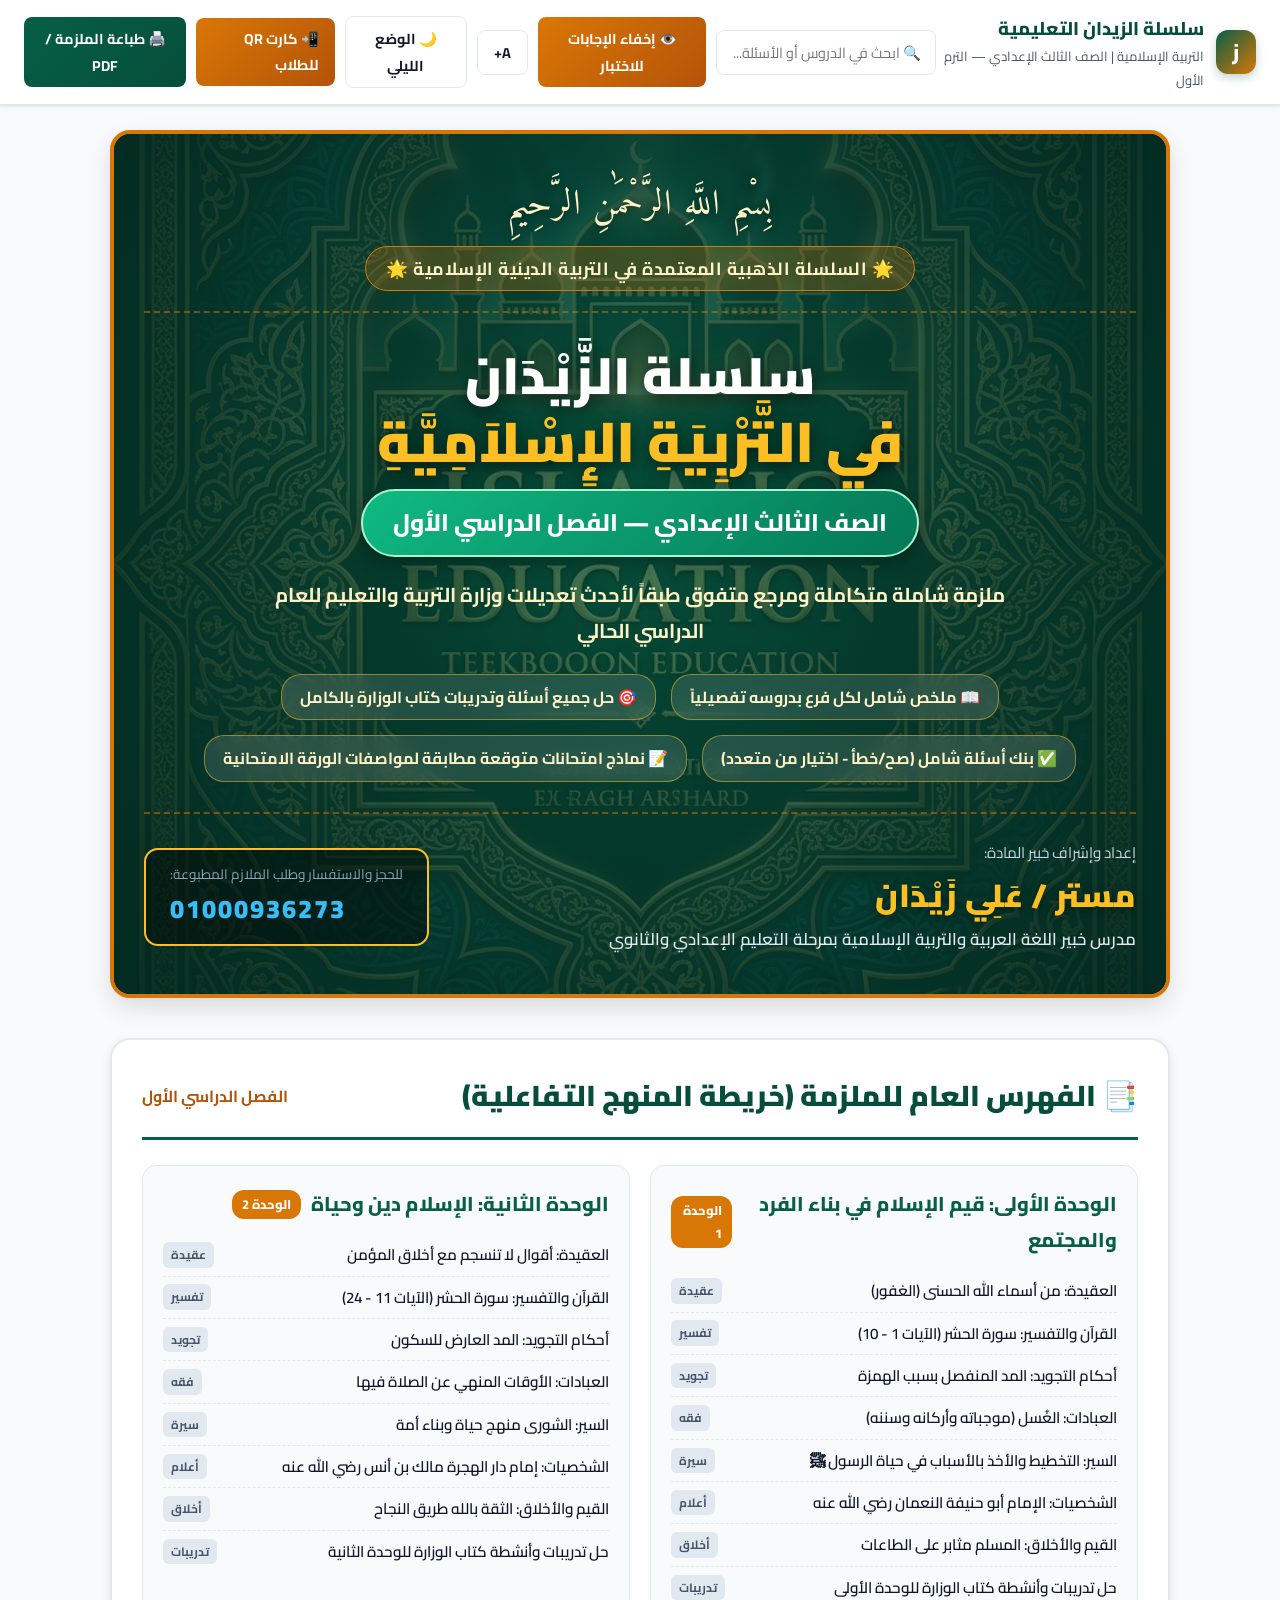
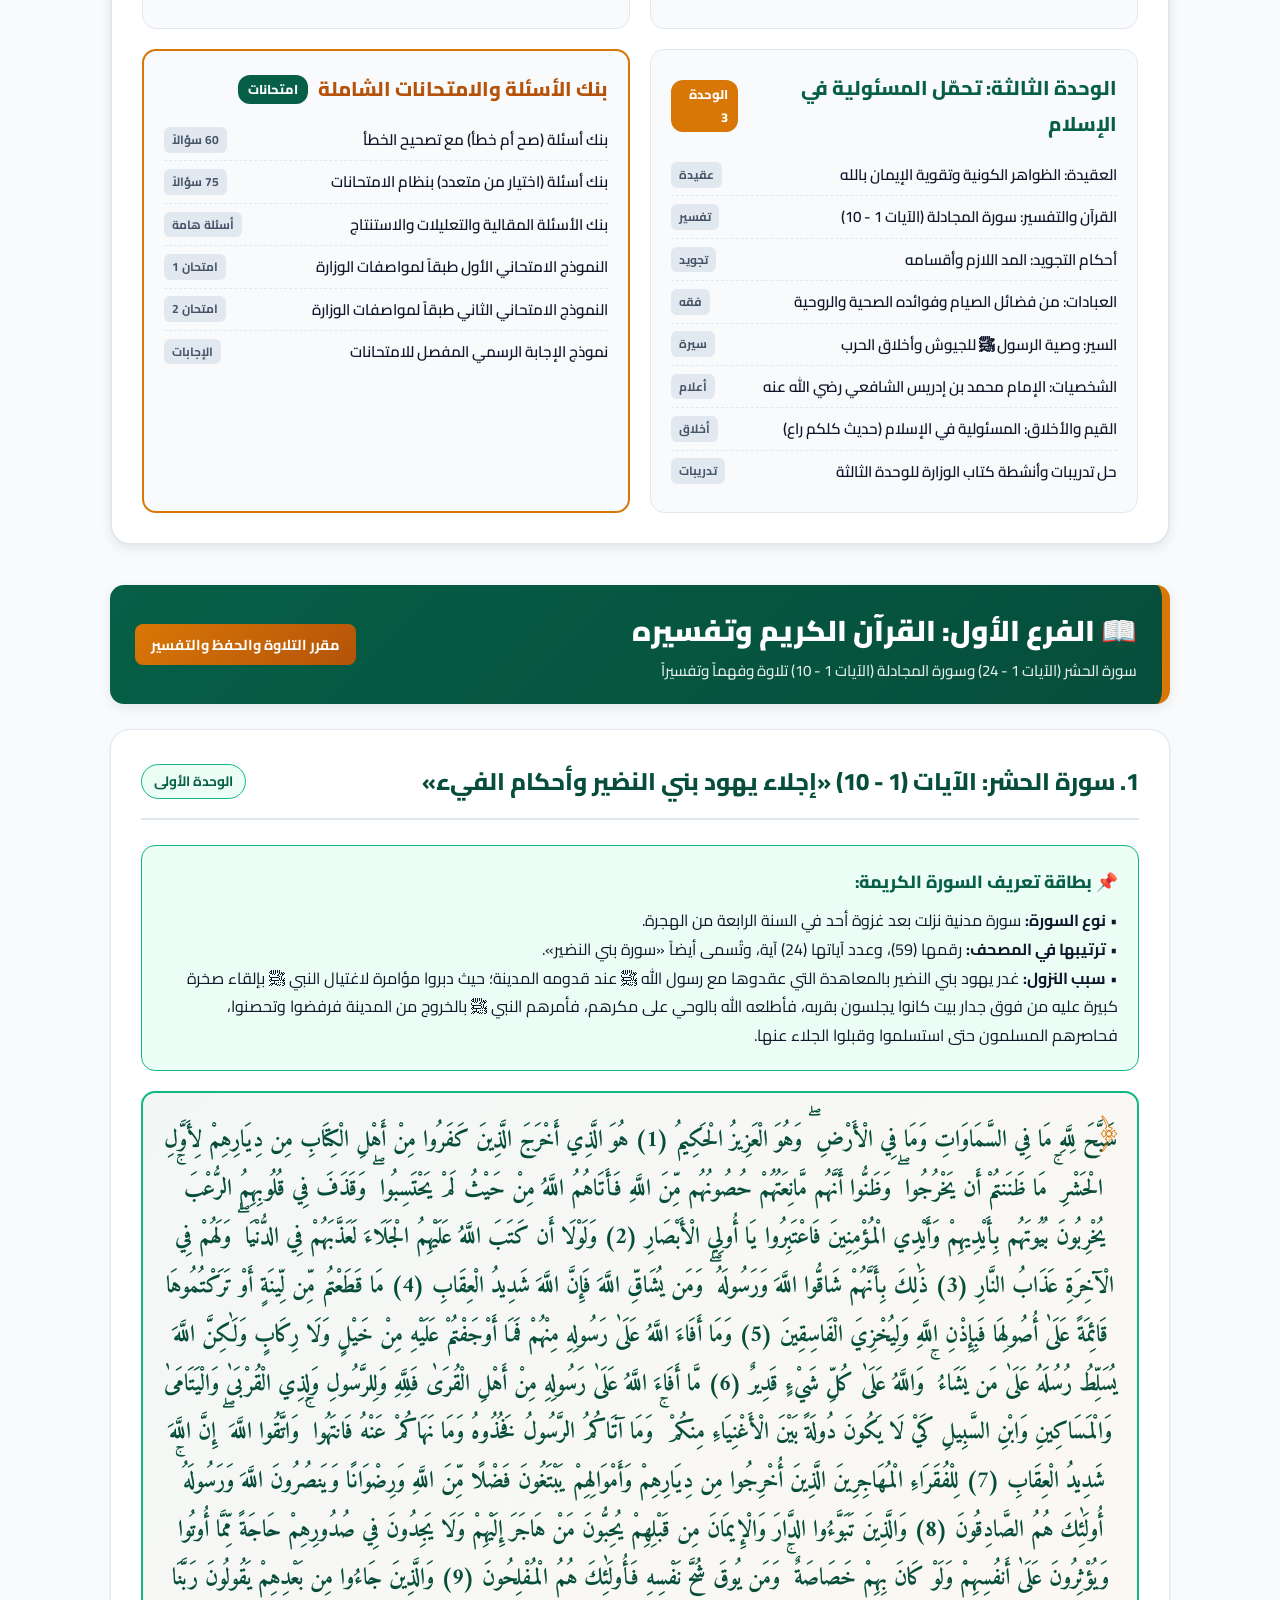
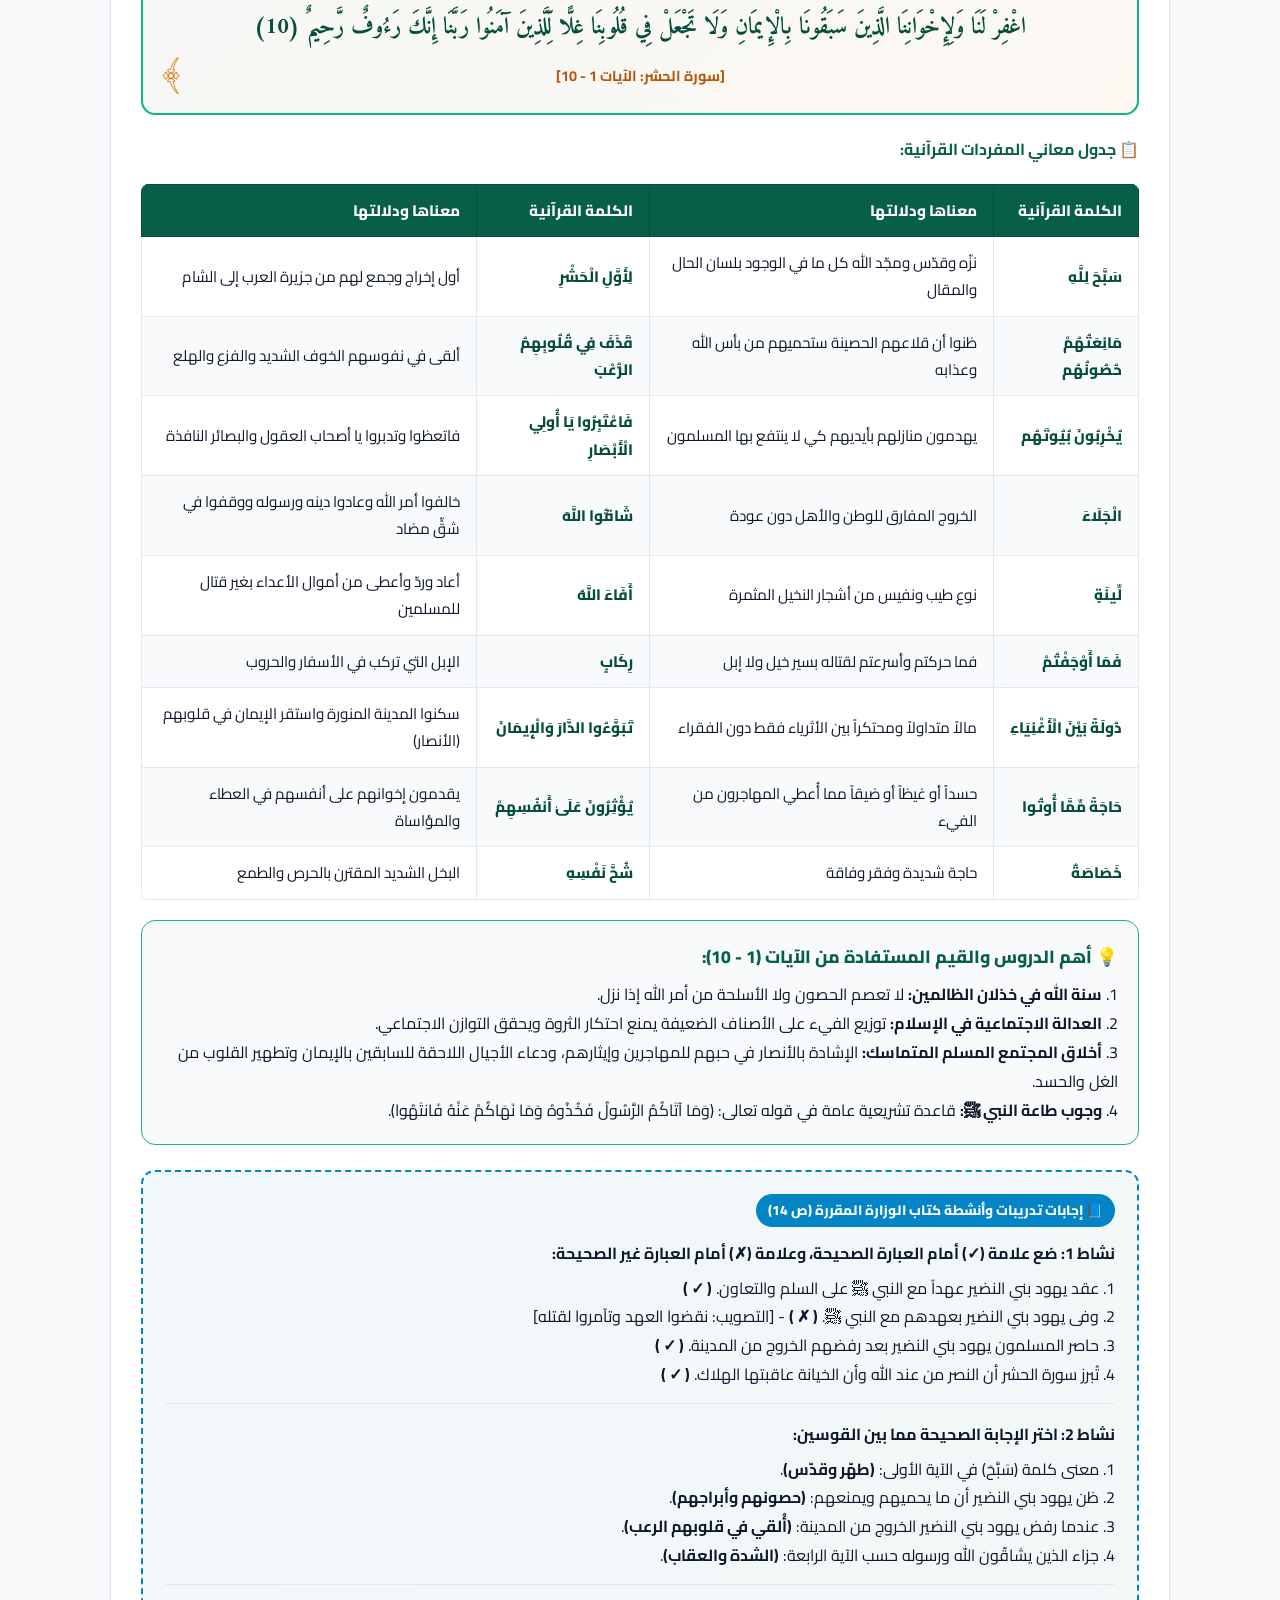
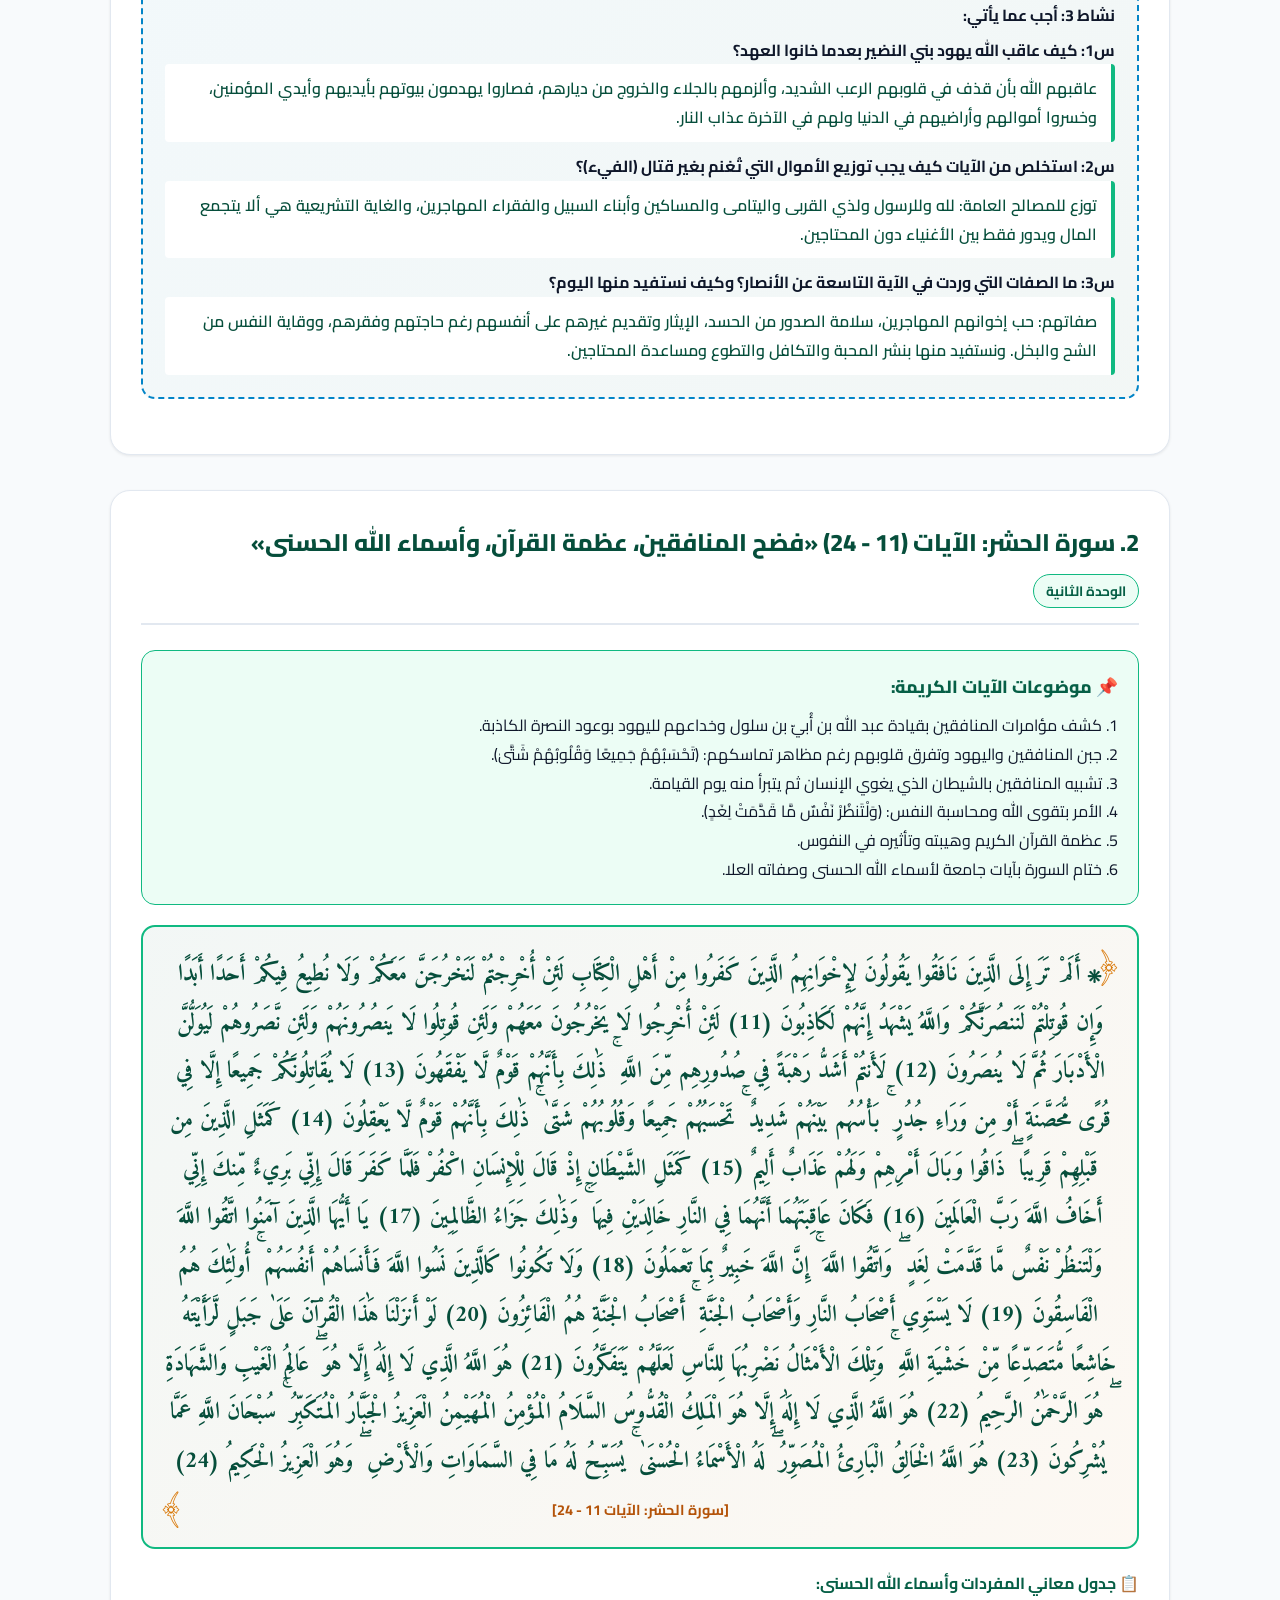
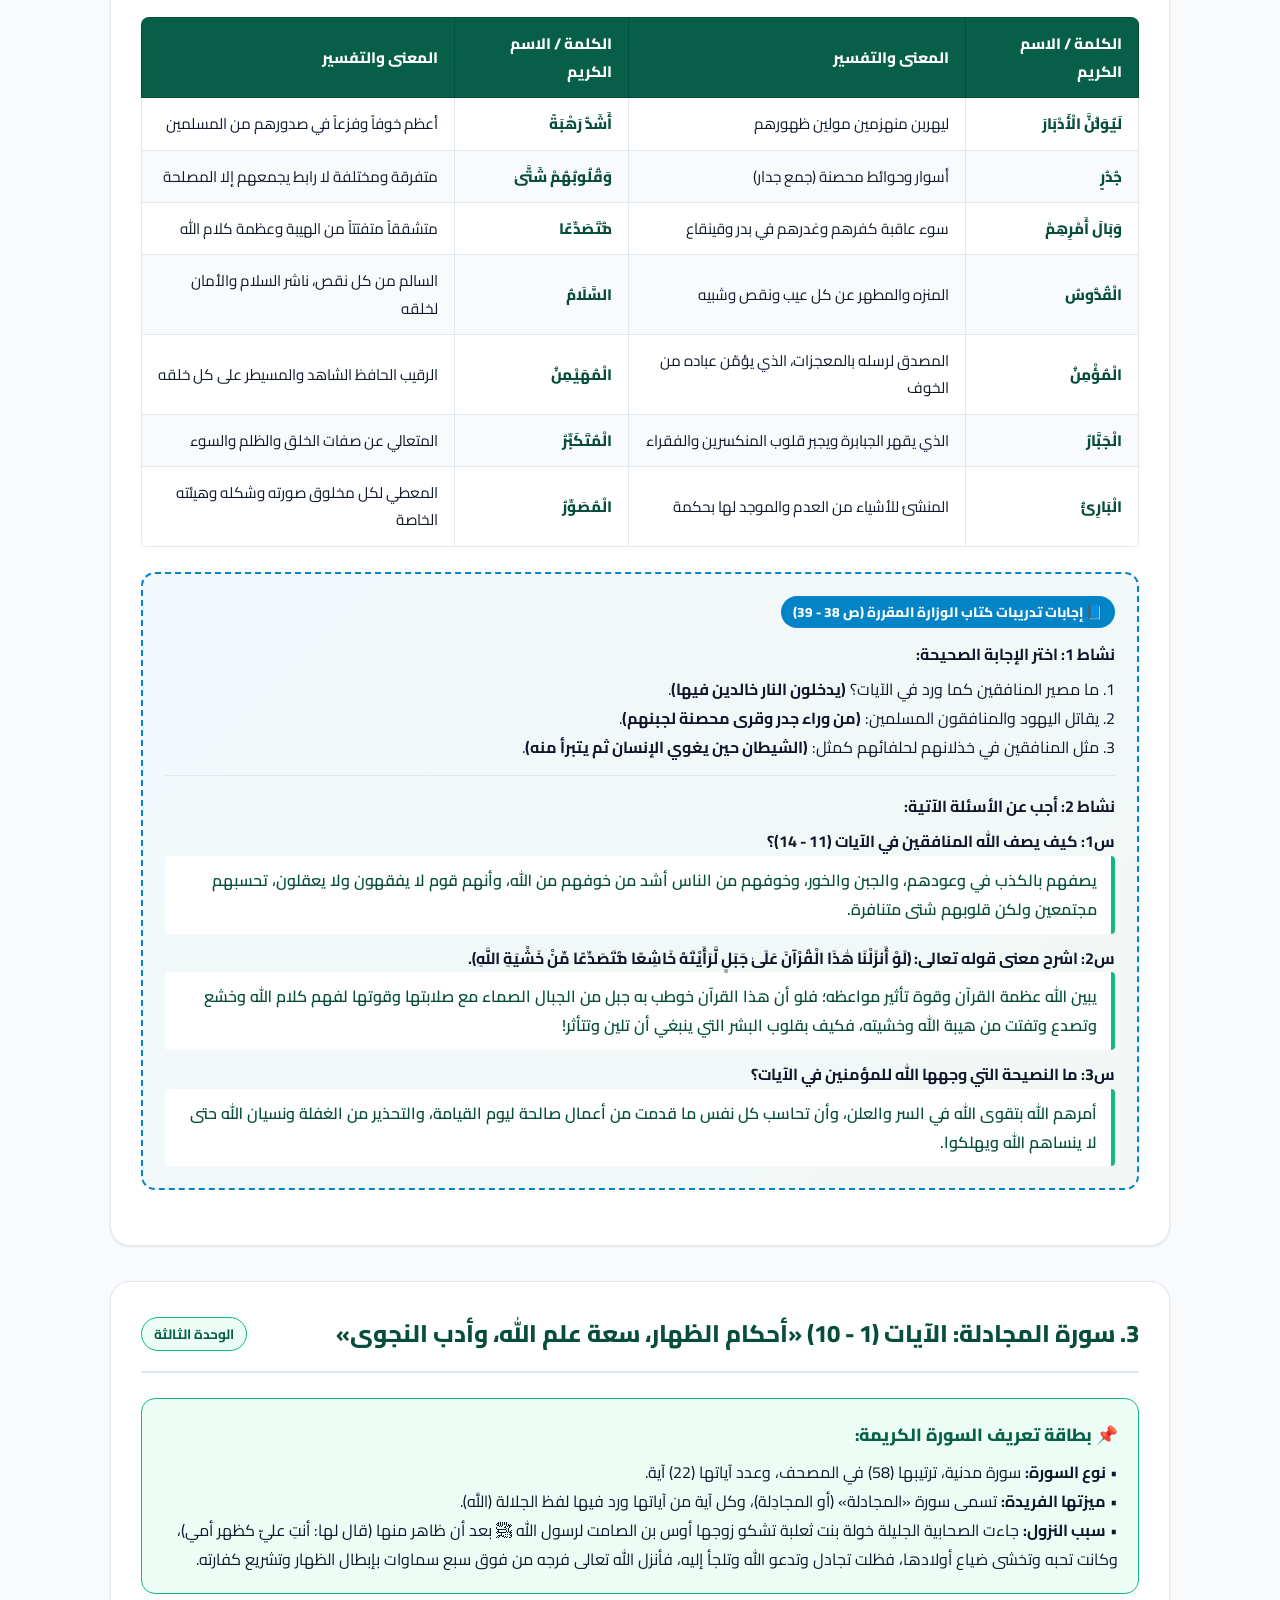
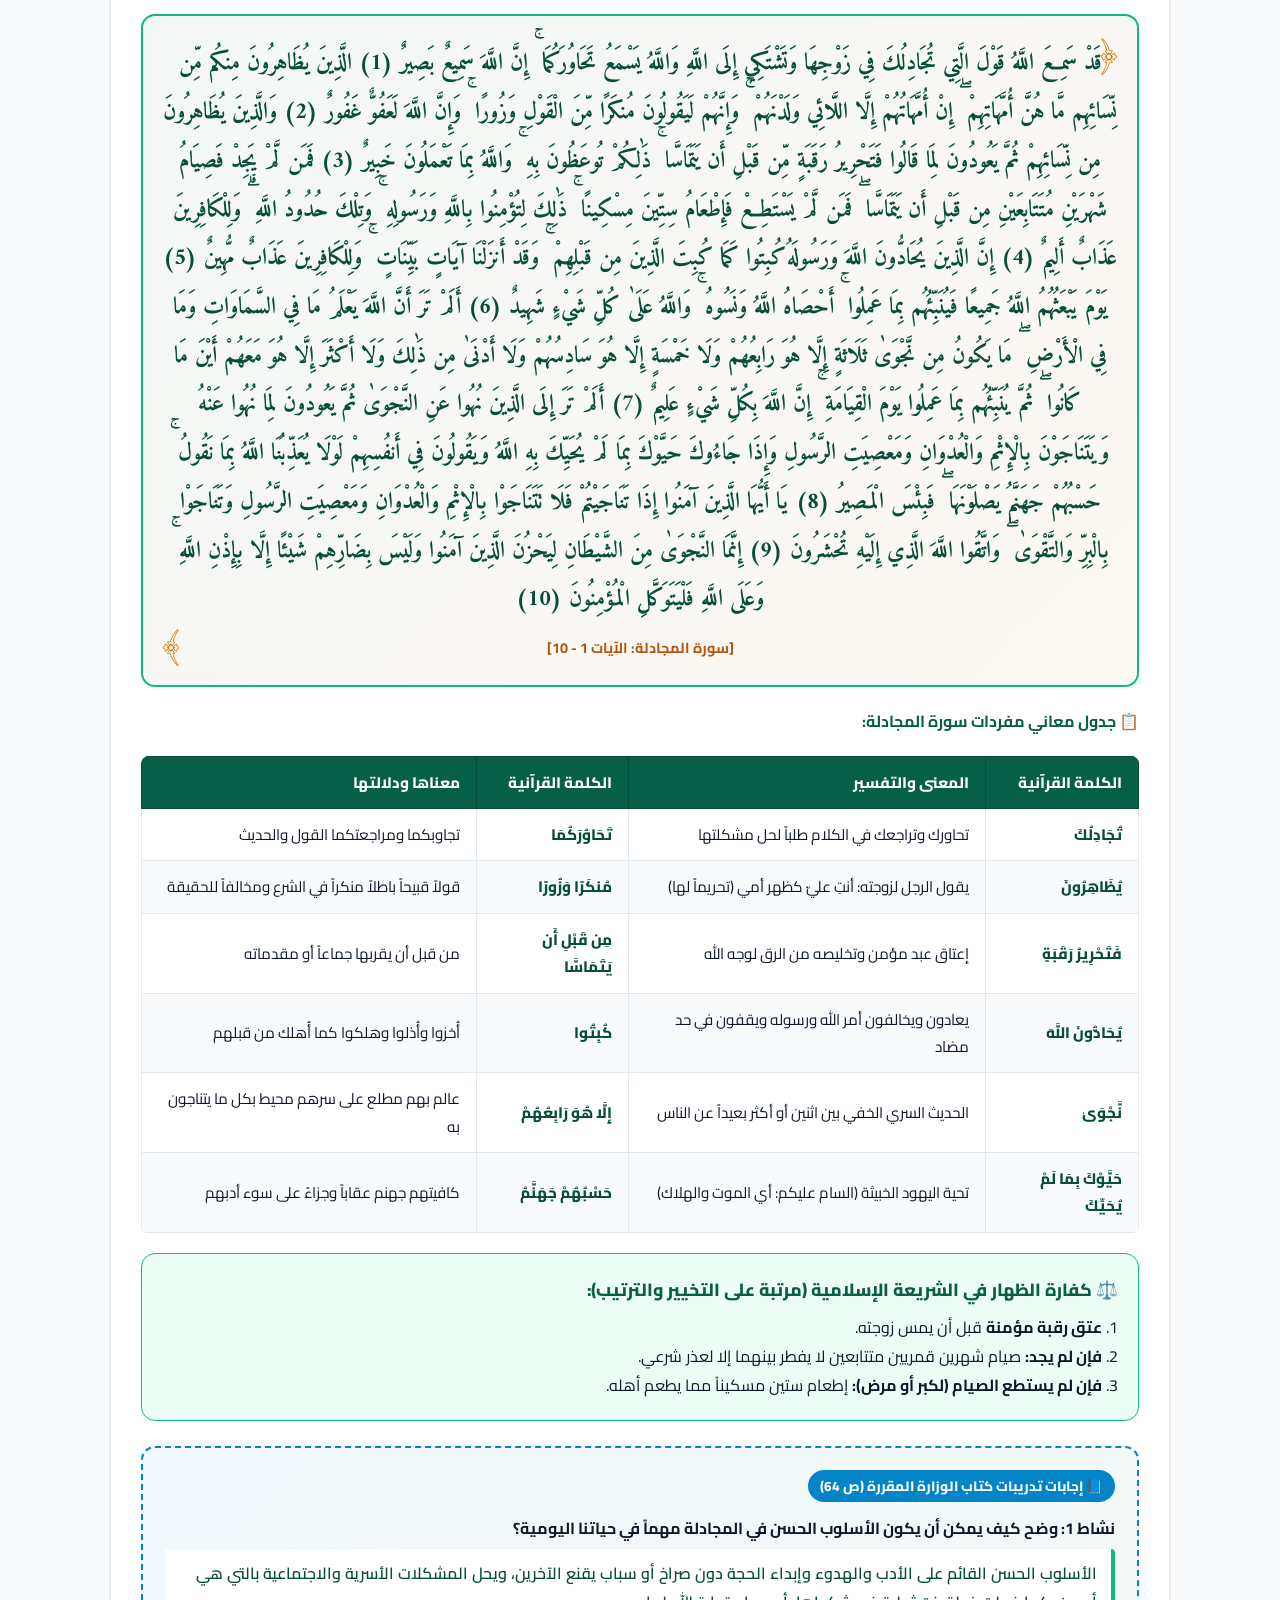
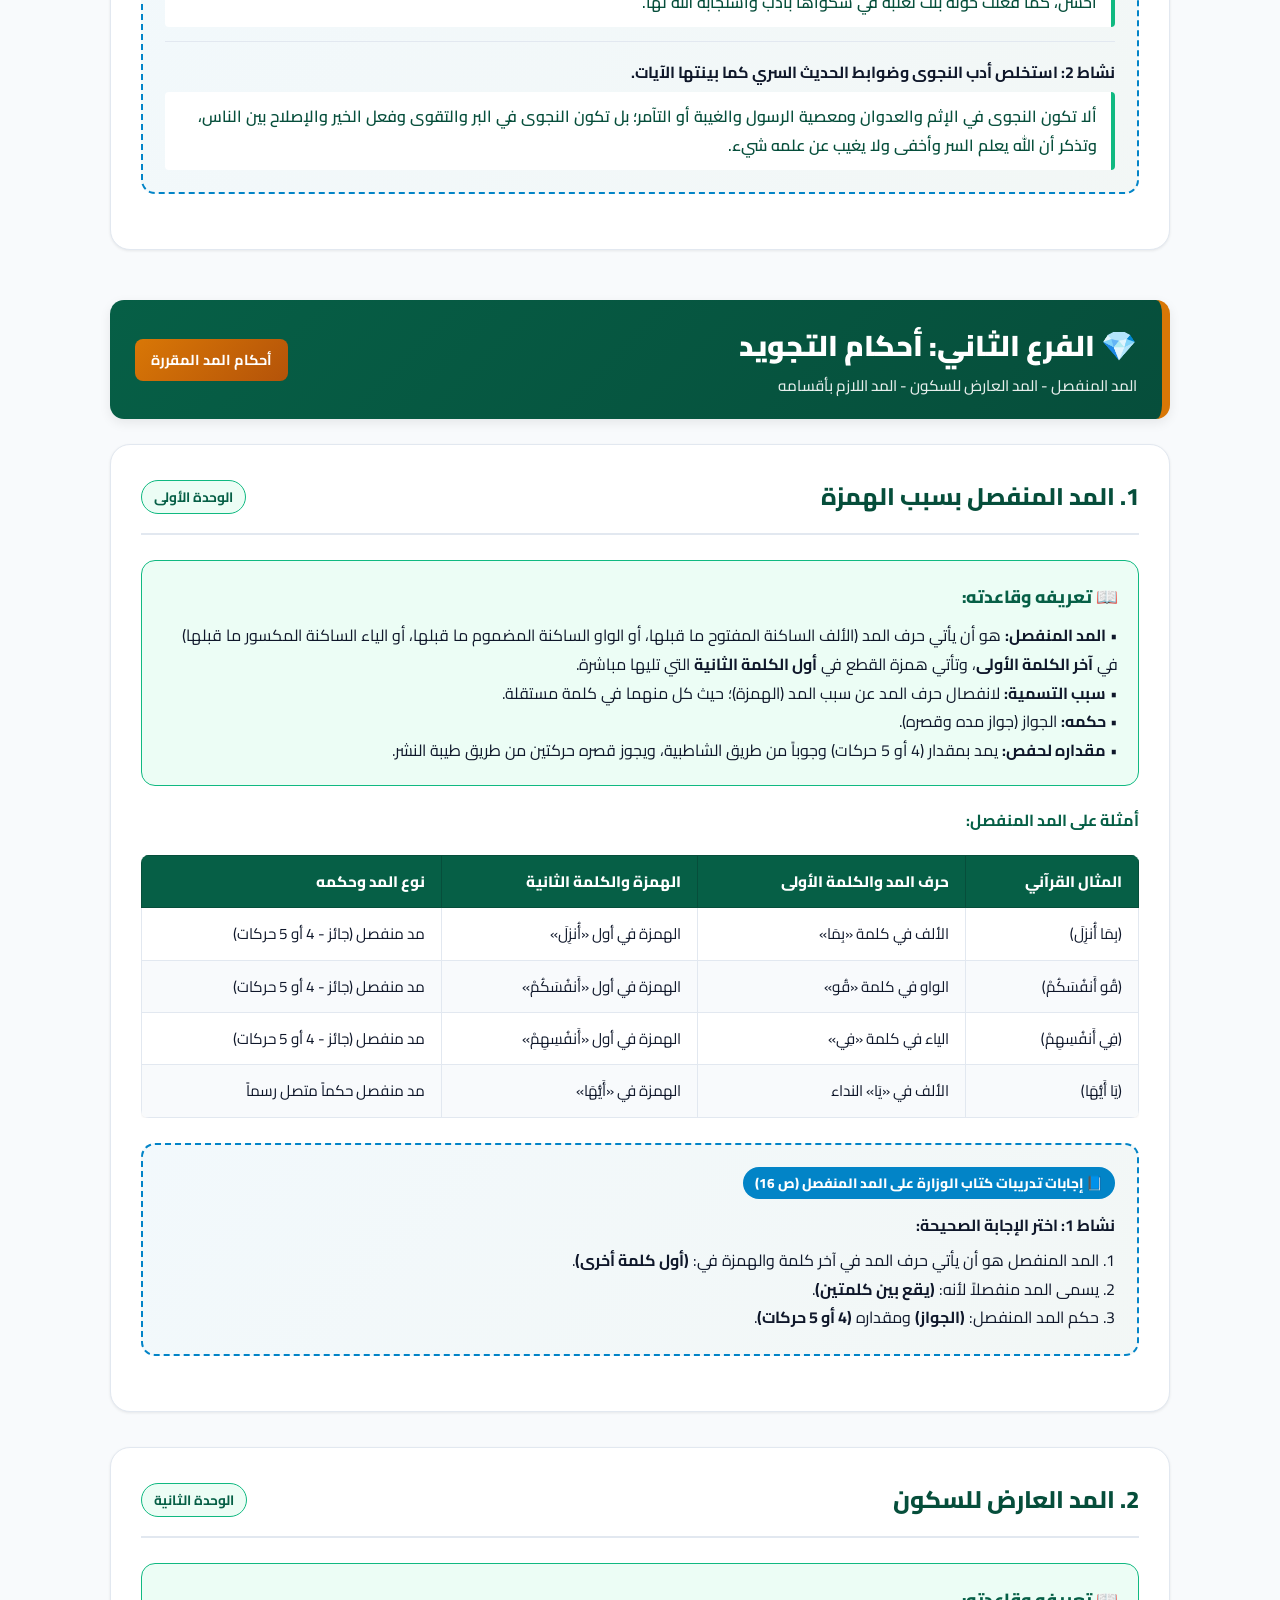
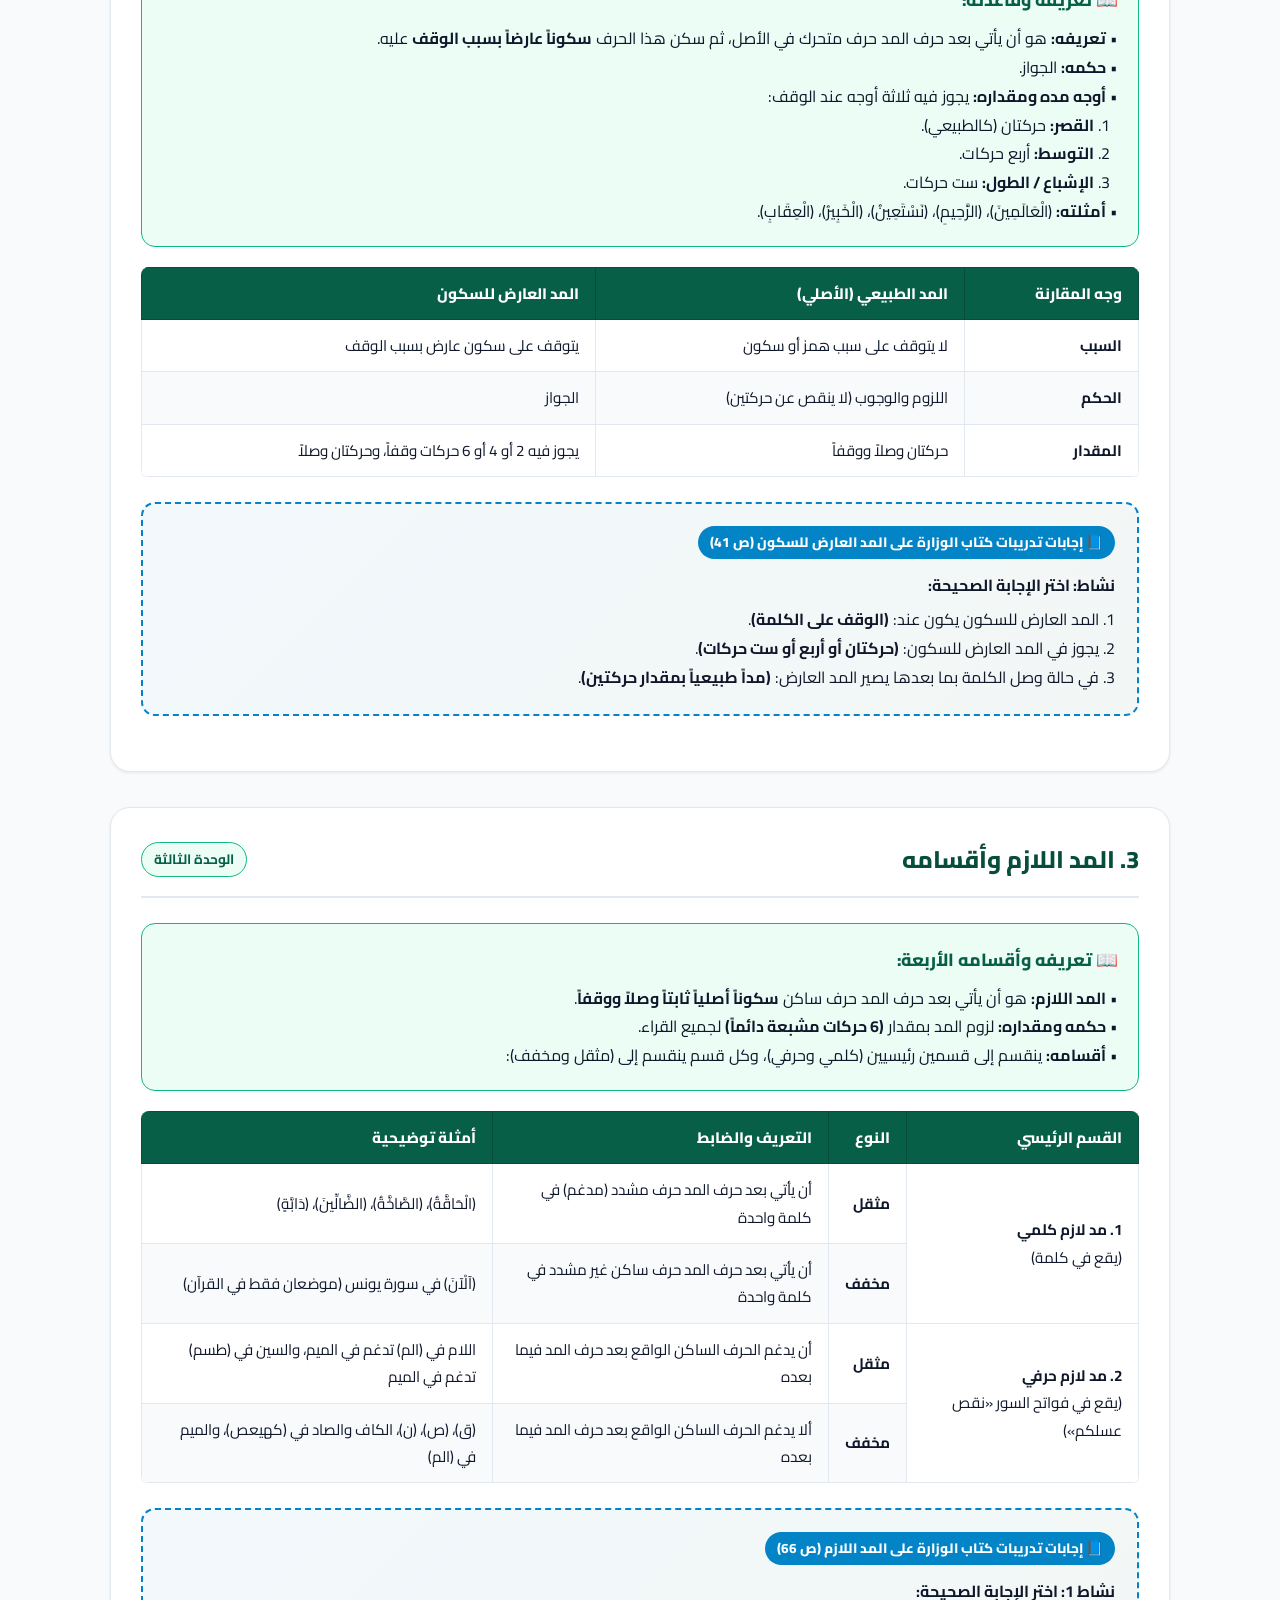
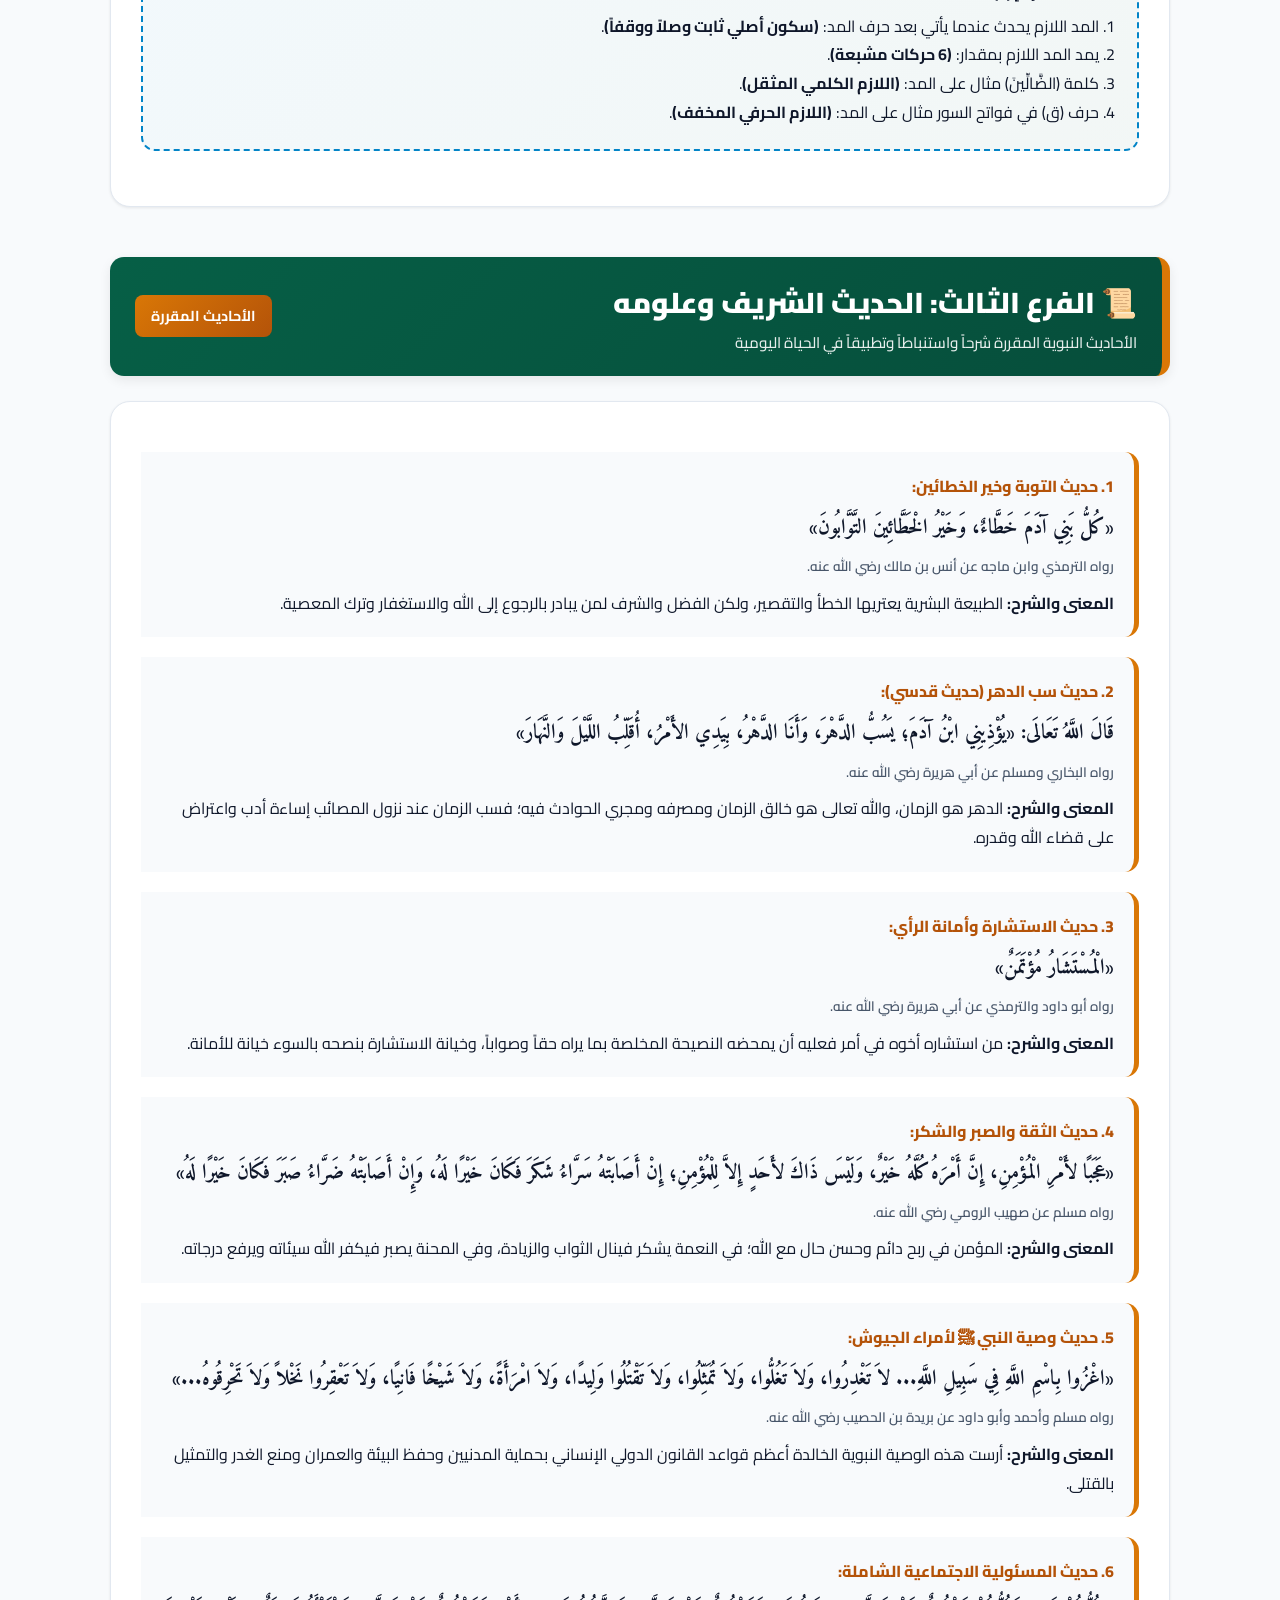
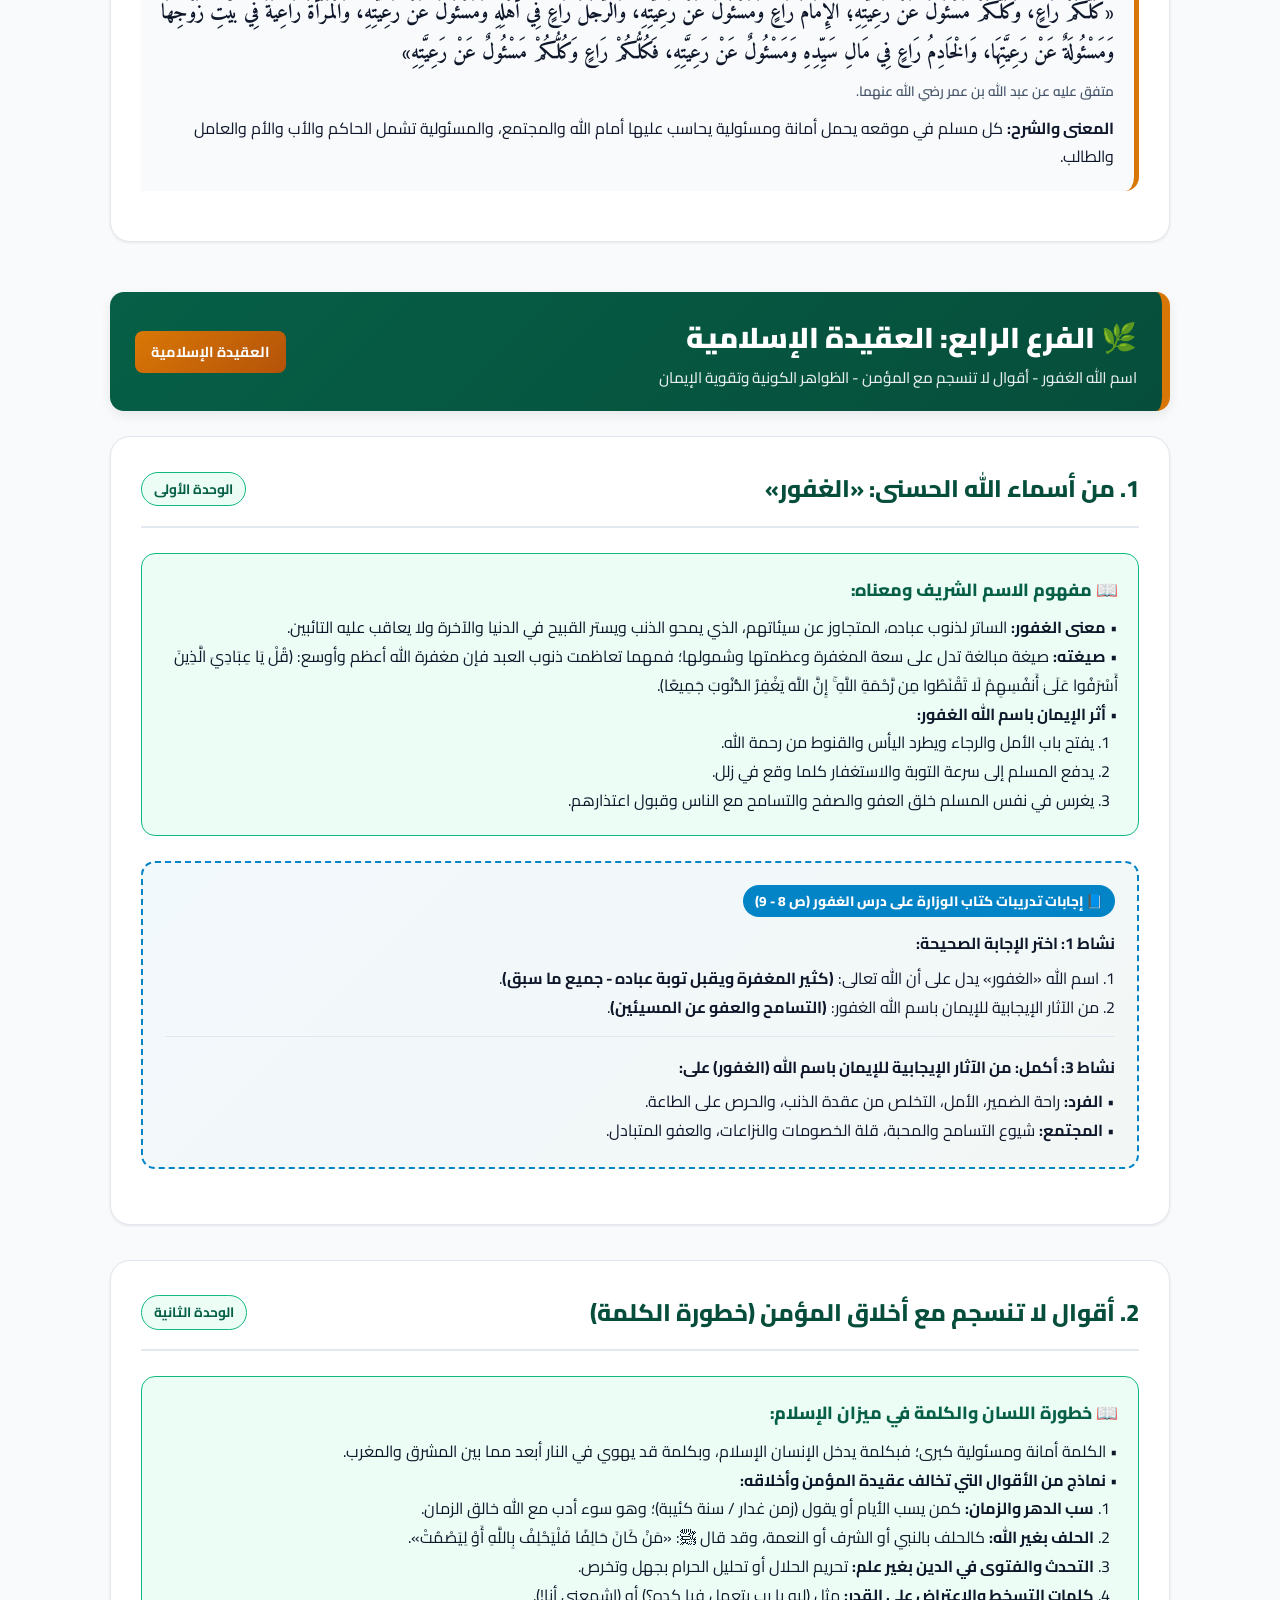
==== commit 2083040d: "Add styled QR code, student card flyer, and printable sheet" ====
--- a/index.html
+++ b/index.html
@@ -24,8 +24,8 @@
       <input type="text" id="searchInput" class="search-input" placeholder="🔍 ابحث في الدروس أو الأسئلة...">
       <button class="btn btn-gold" id="toggleAnswersBtn">👁️ إخفاء الإجابات للاختبار</button>
       <button class="btn" id="zoomIn" title="تكبير الخط">A+</button>
-      <button class="btn" id="zoomOut" title="تصغير الخط">A-</button>
       <button class="btn" id="themeToggle">🌙 الوضع الليلي</button>
+      <a href="qr_card.html" class="btn btn-gold" style="text-decoration: none; display: inline-flex; align-items: center; gap: 4px;">📲 كارت QR للطلاب</a>
       <button class="btn btn-primary" id="printBtn">🖨️ طباعة الملزمة / PDF</button>
     </div>
   </header>
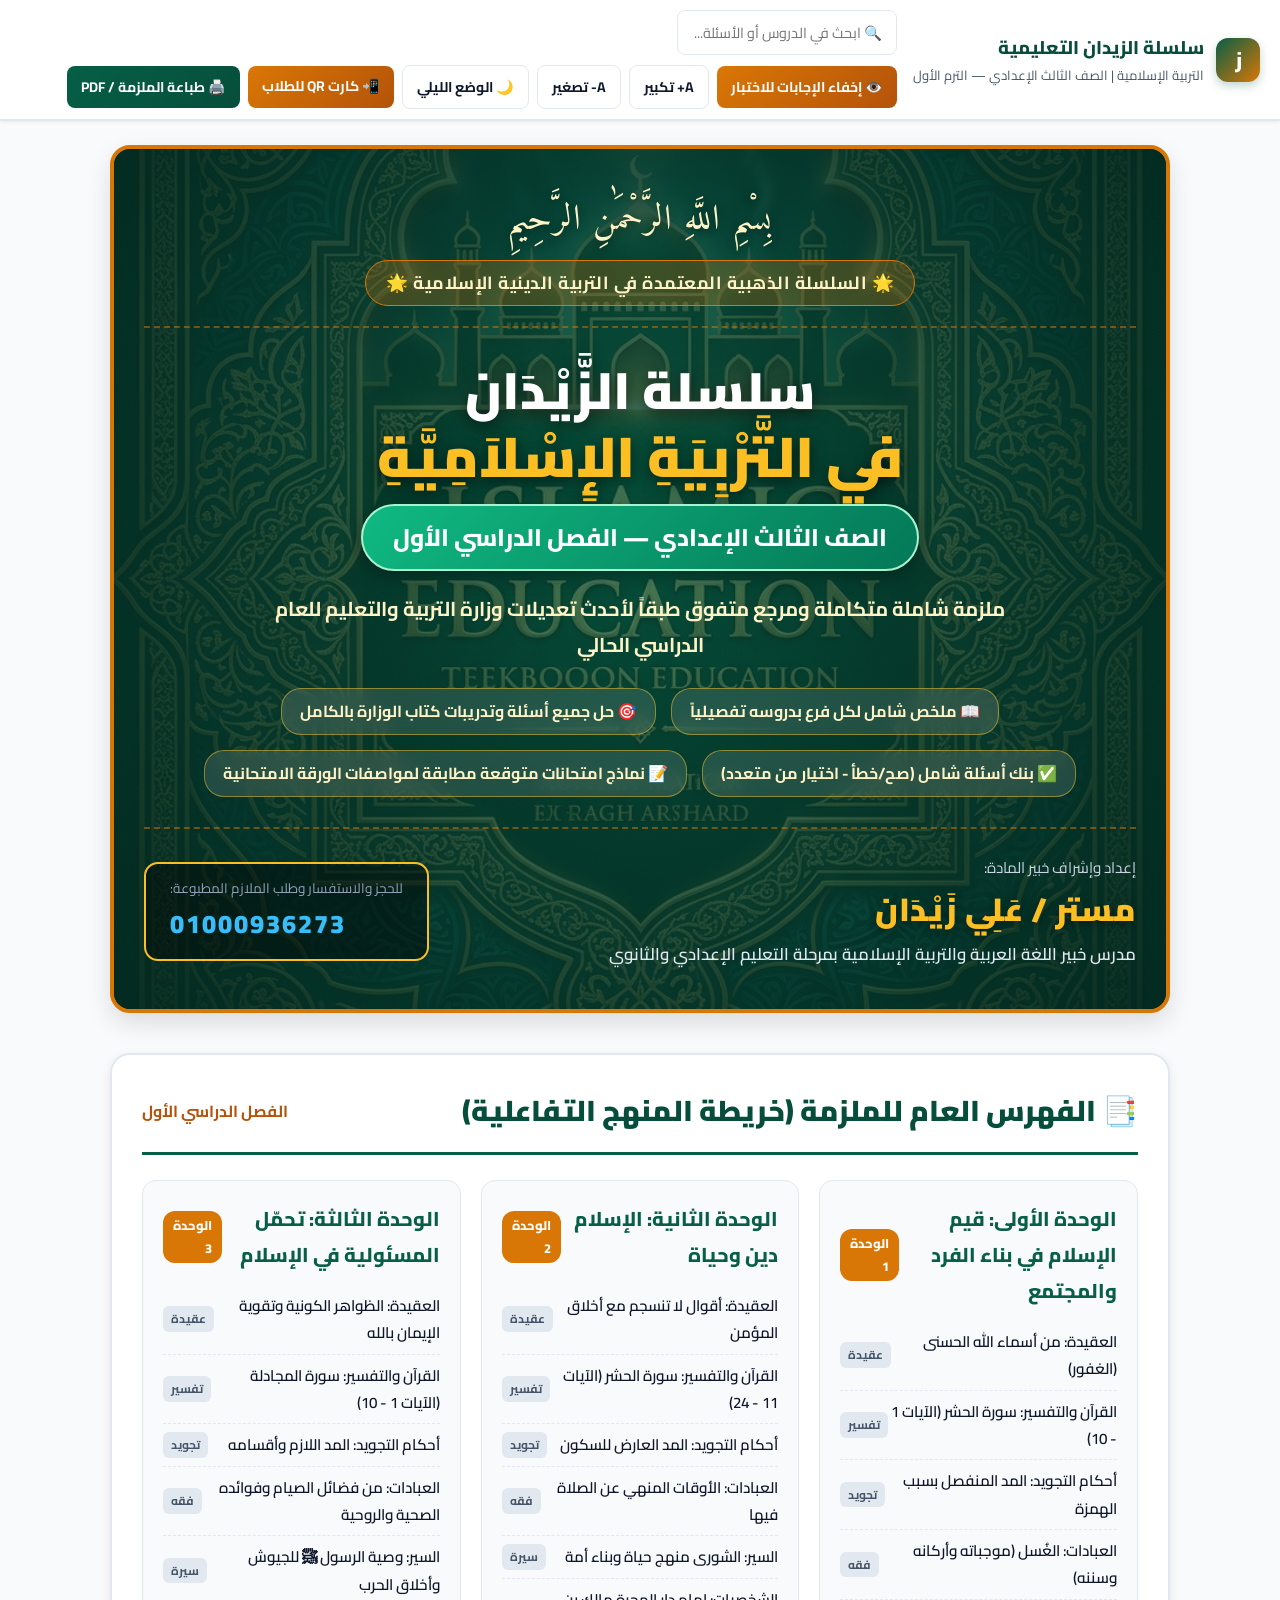
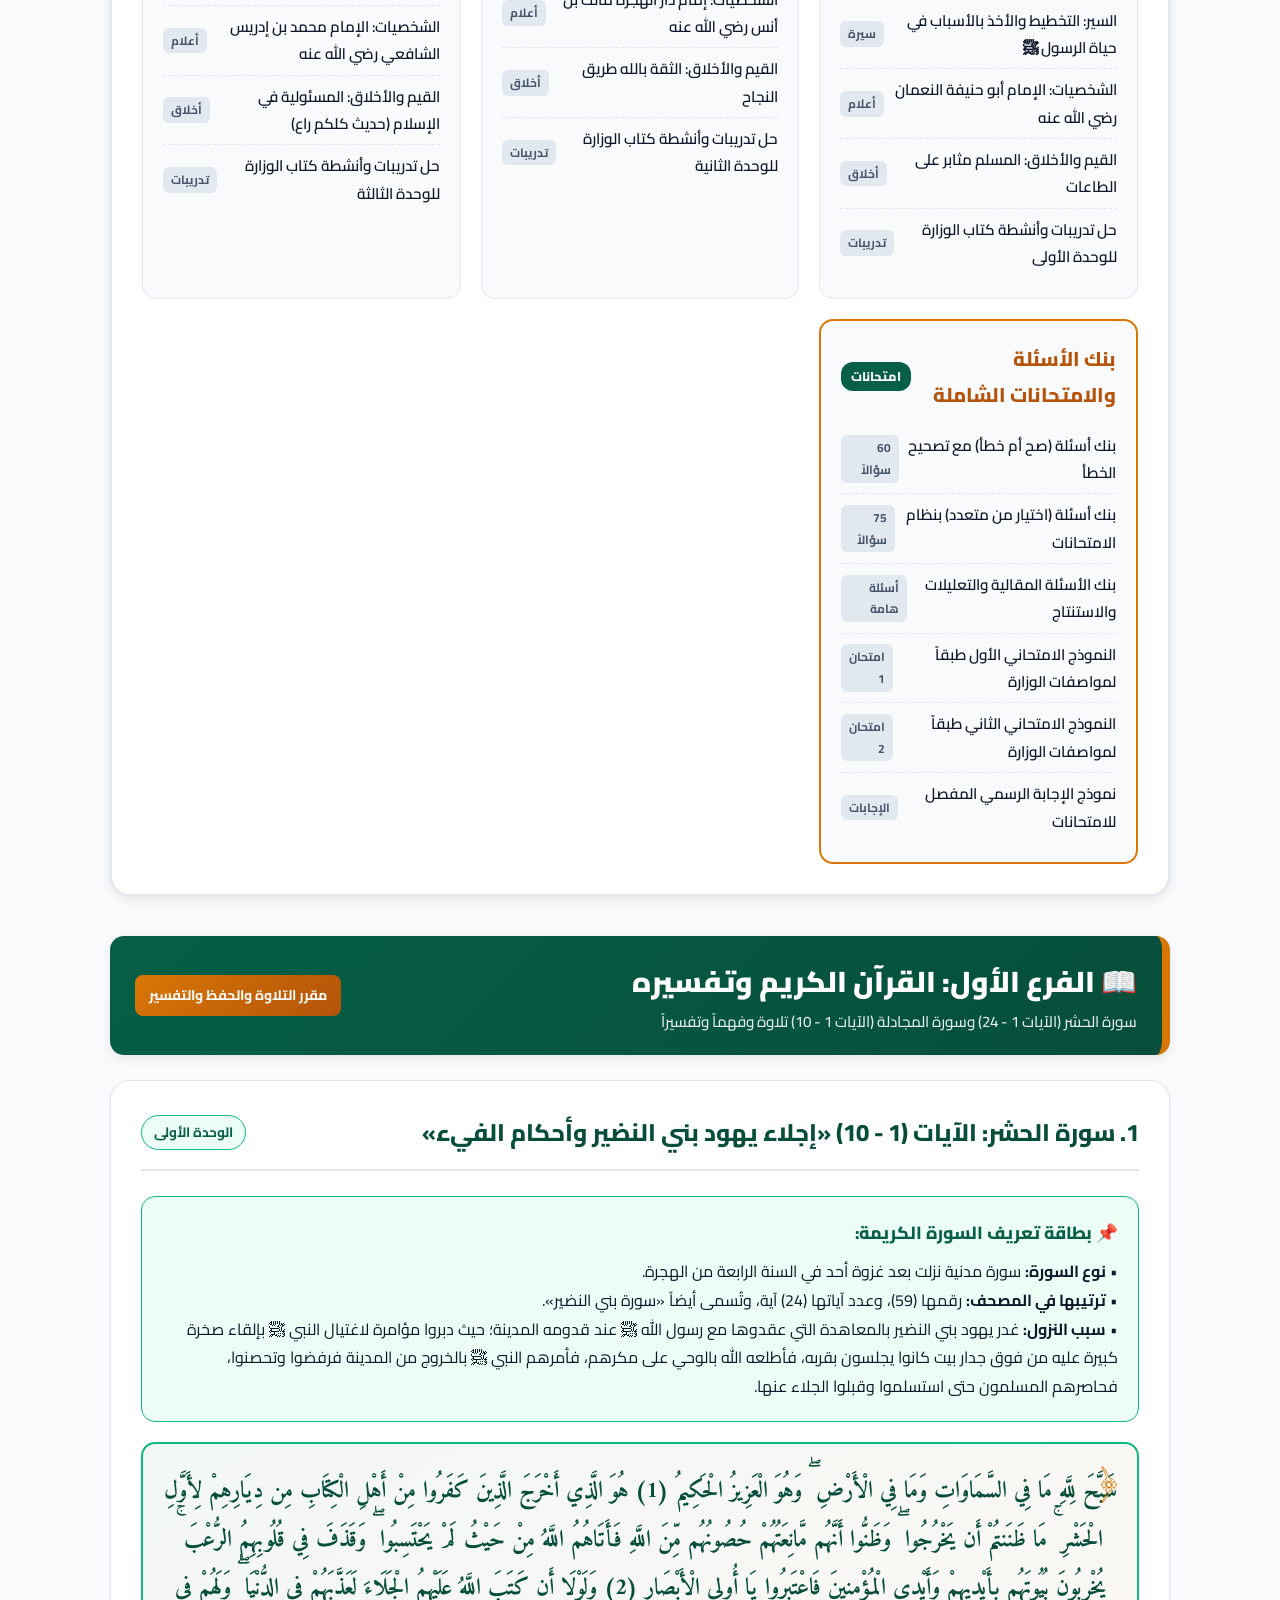
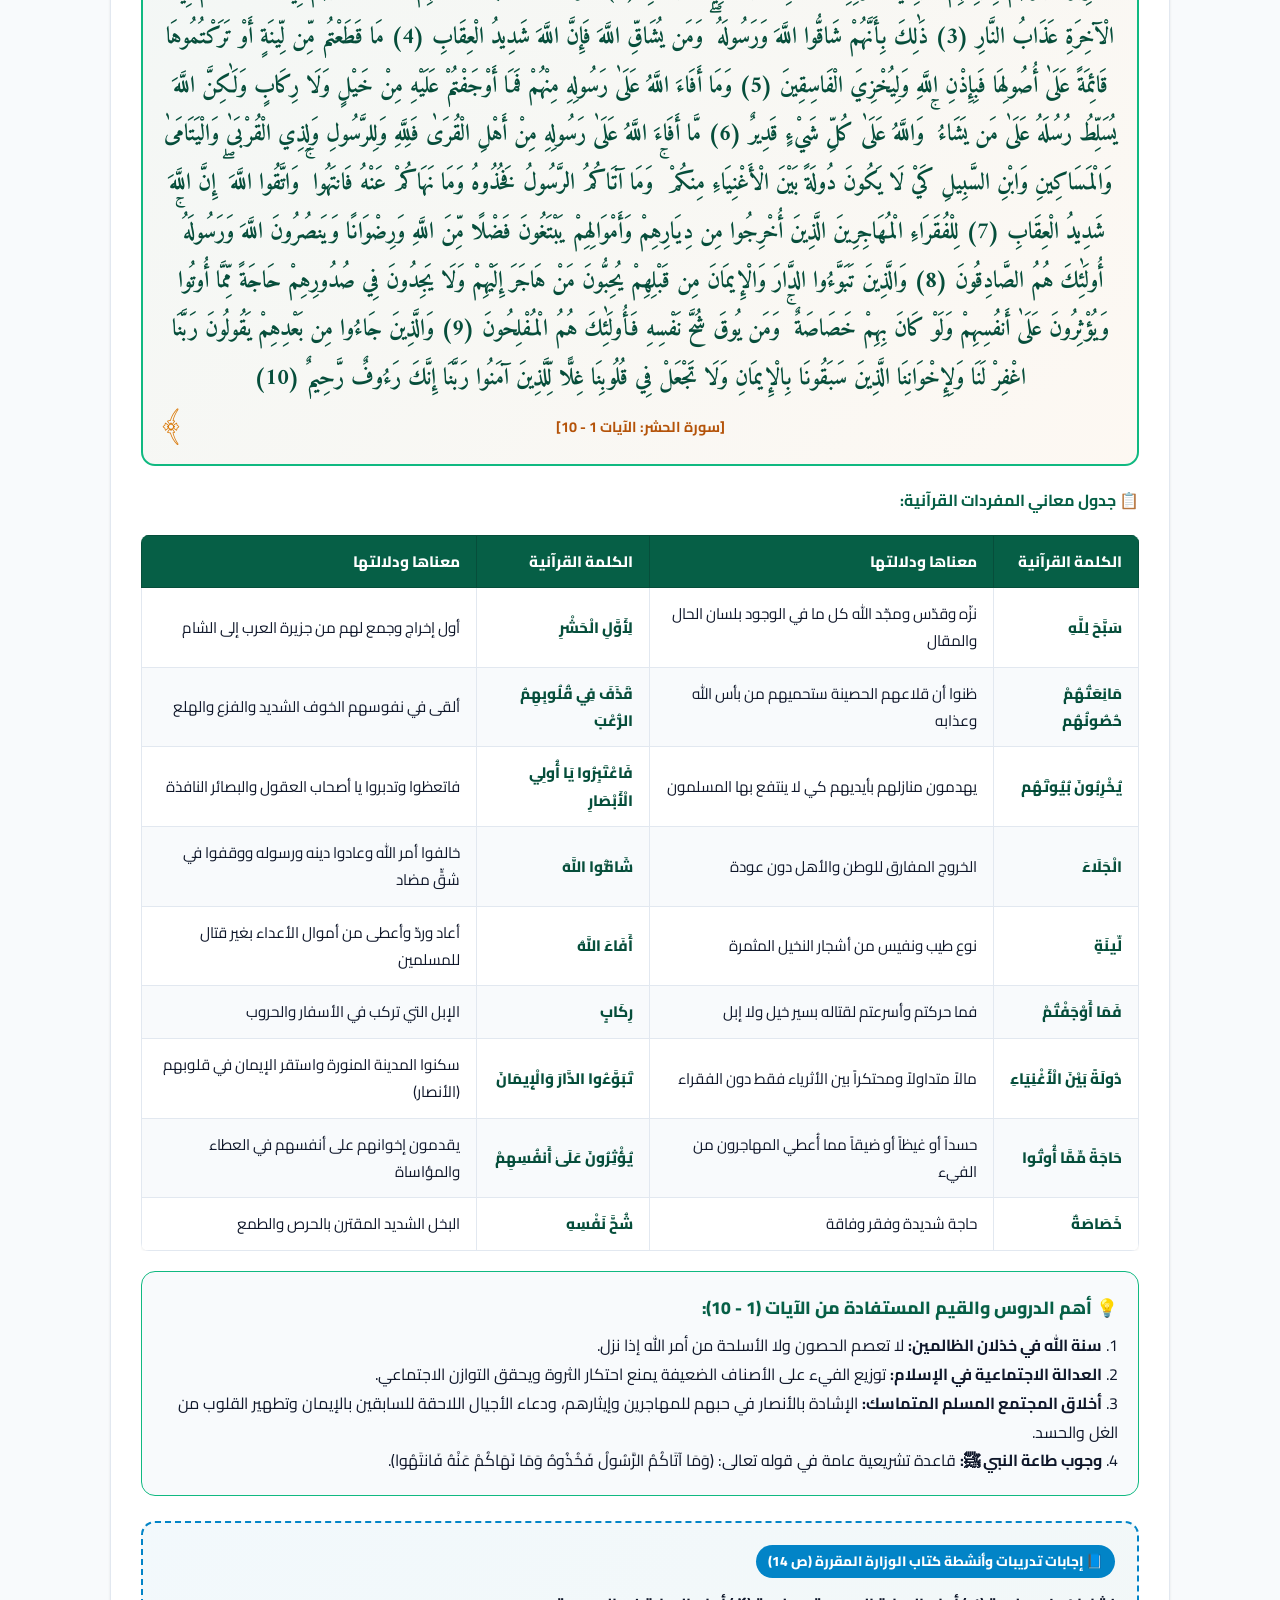
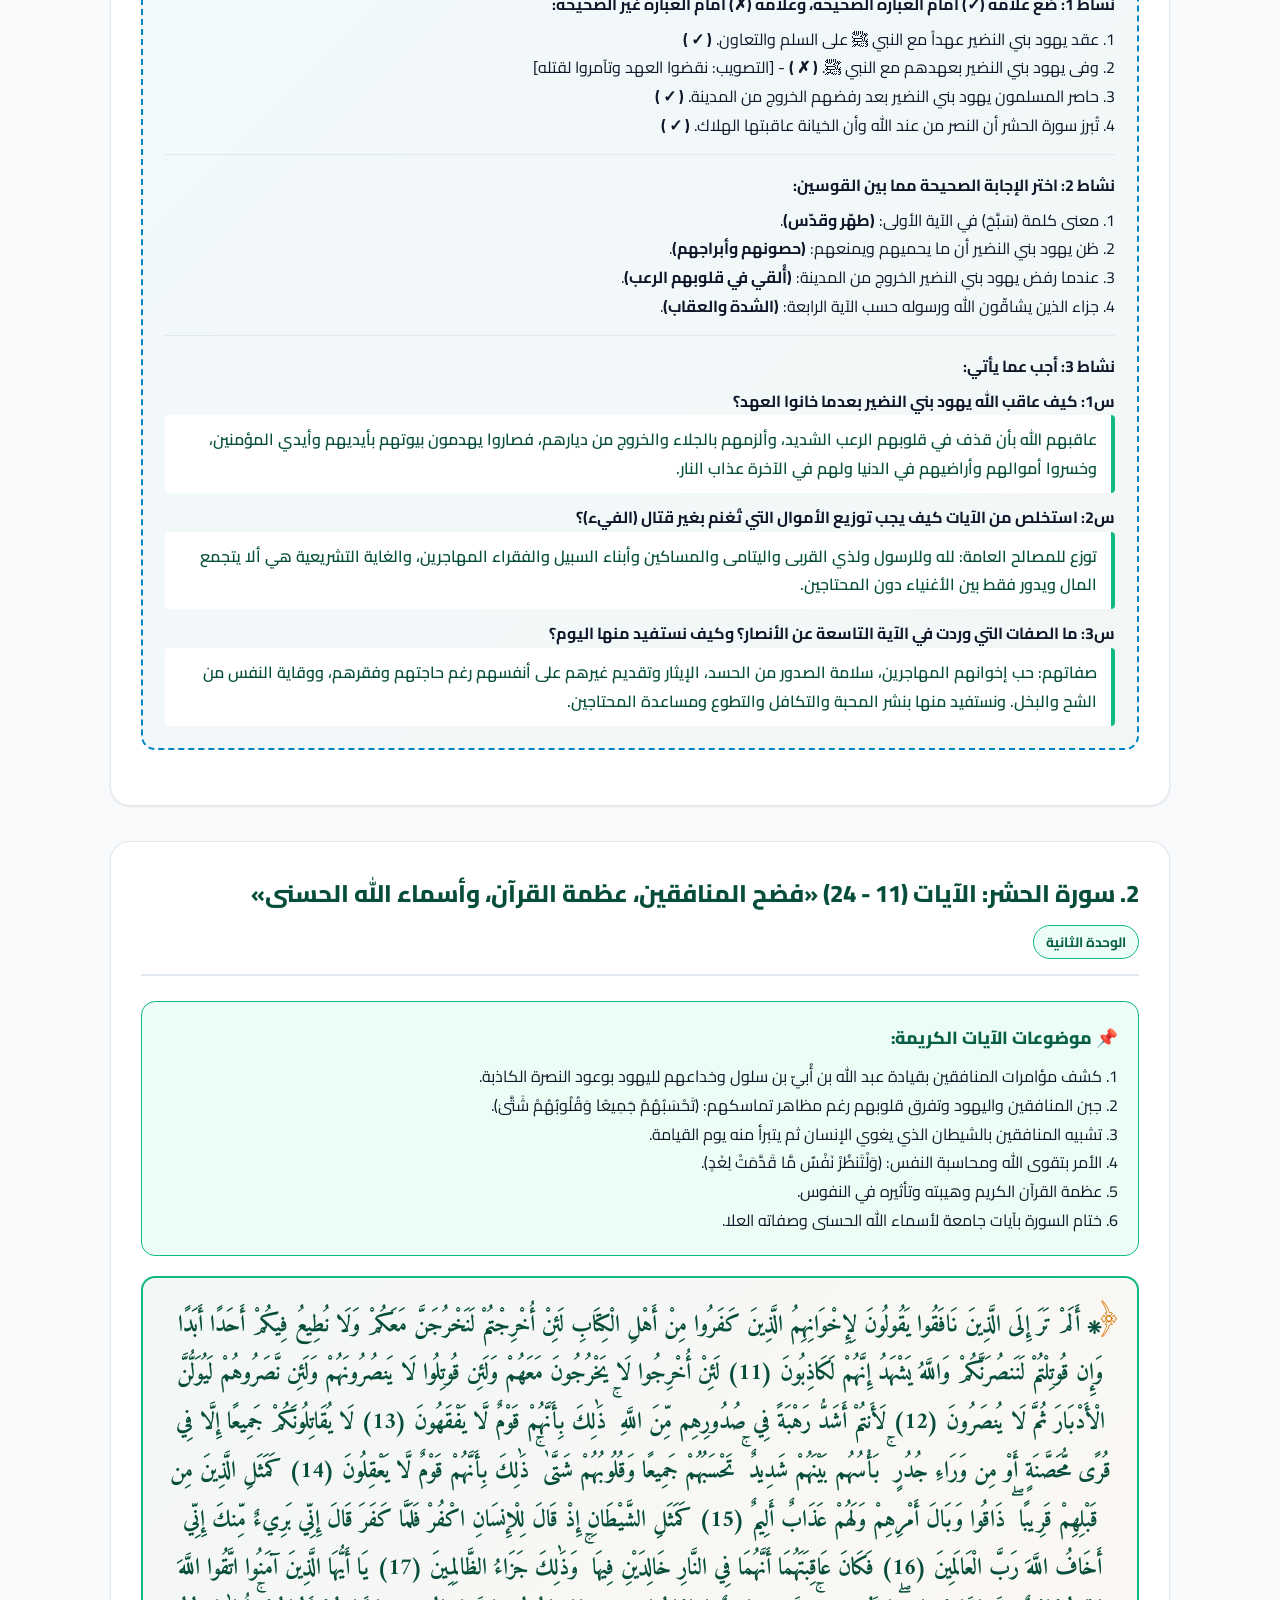
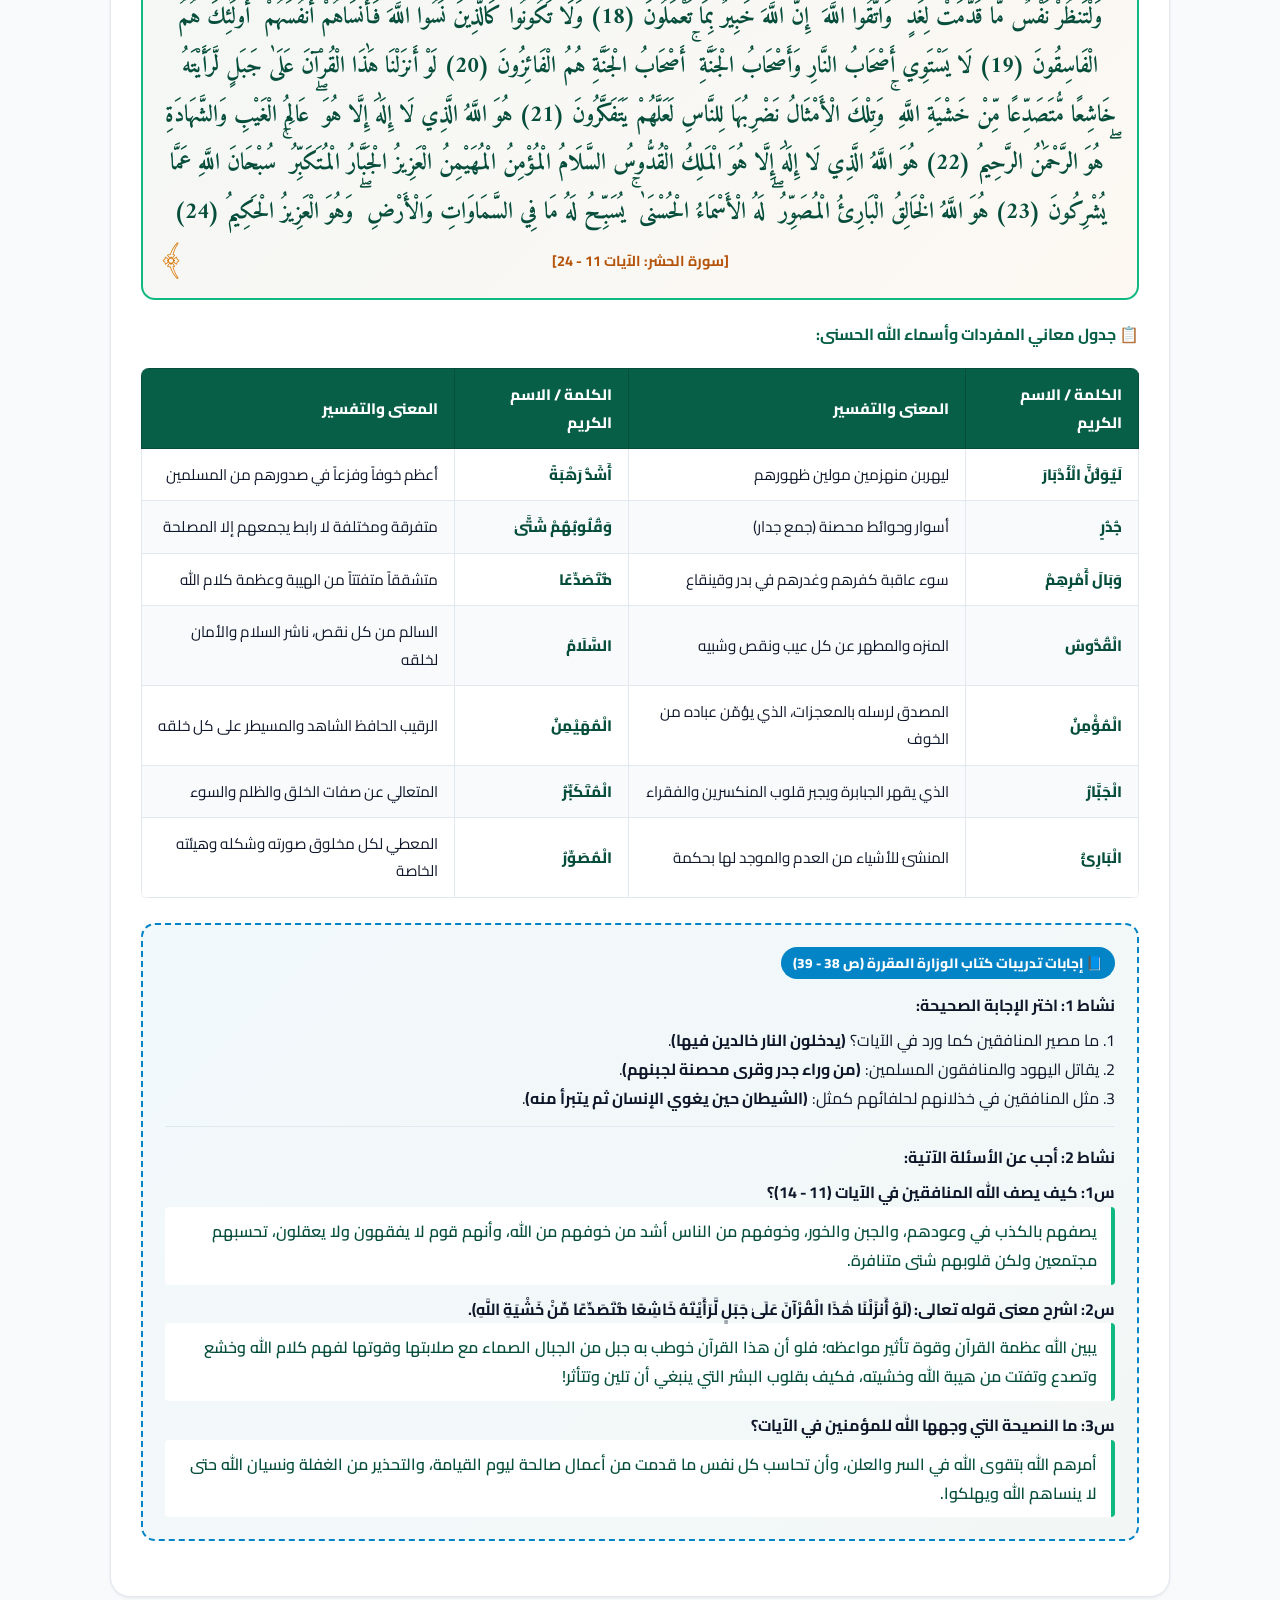
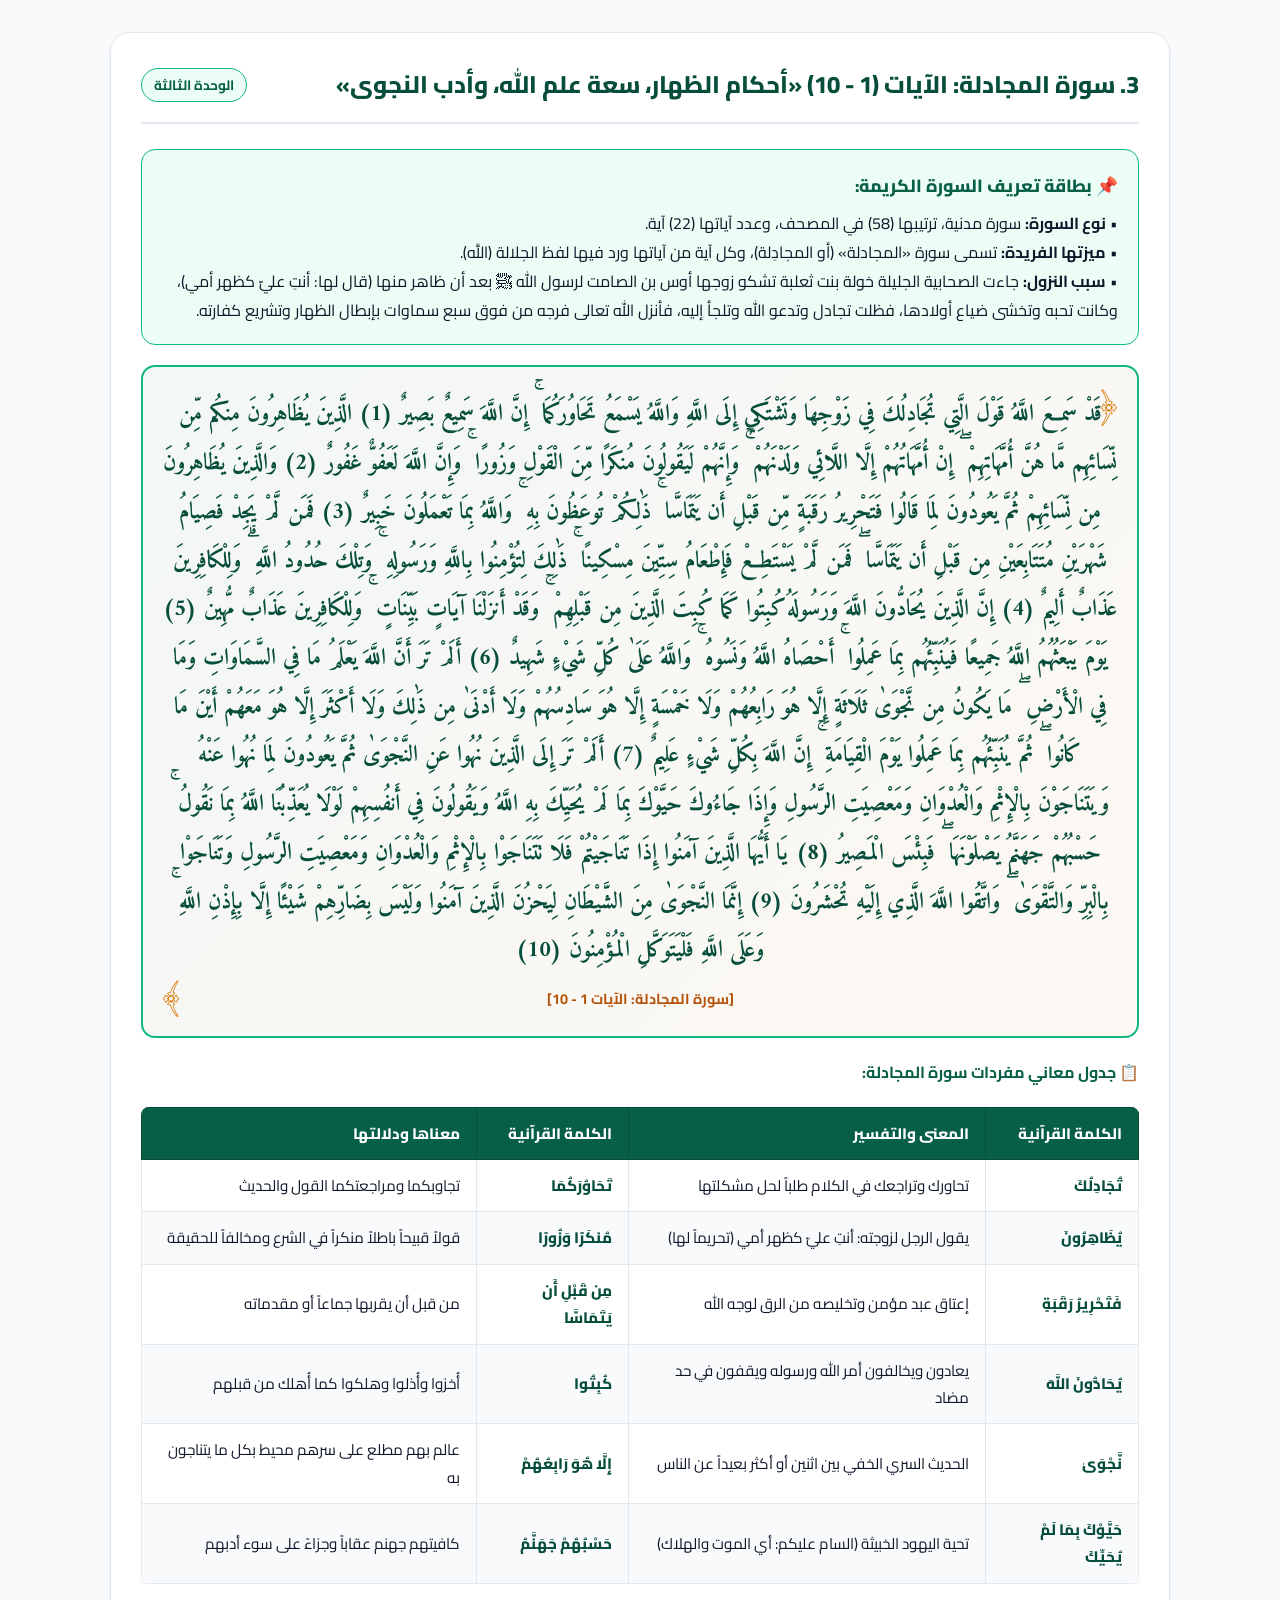
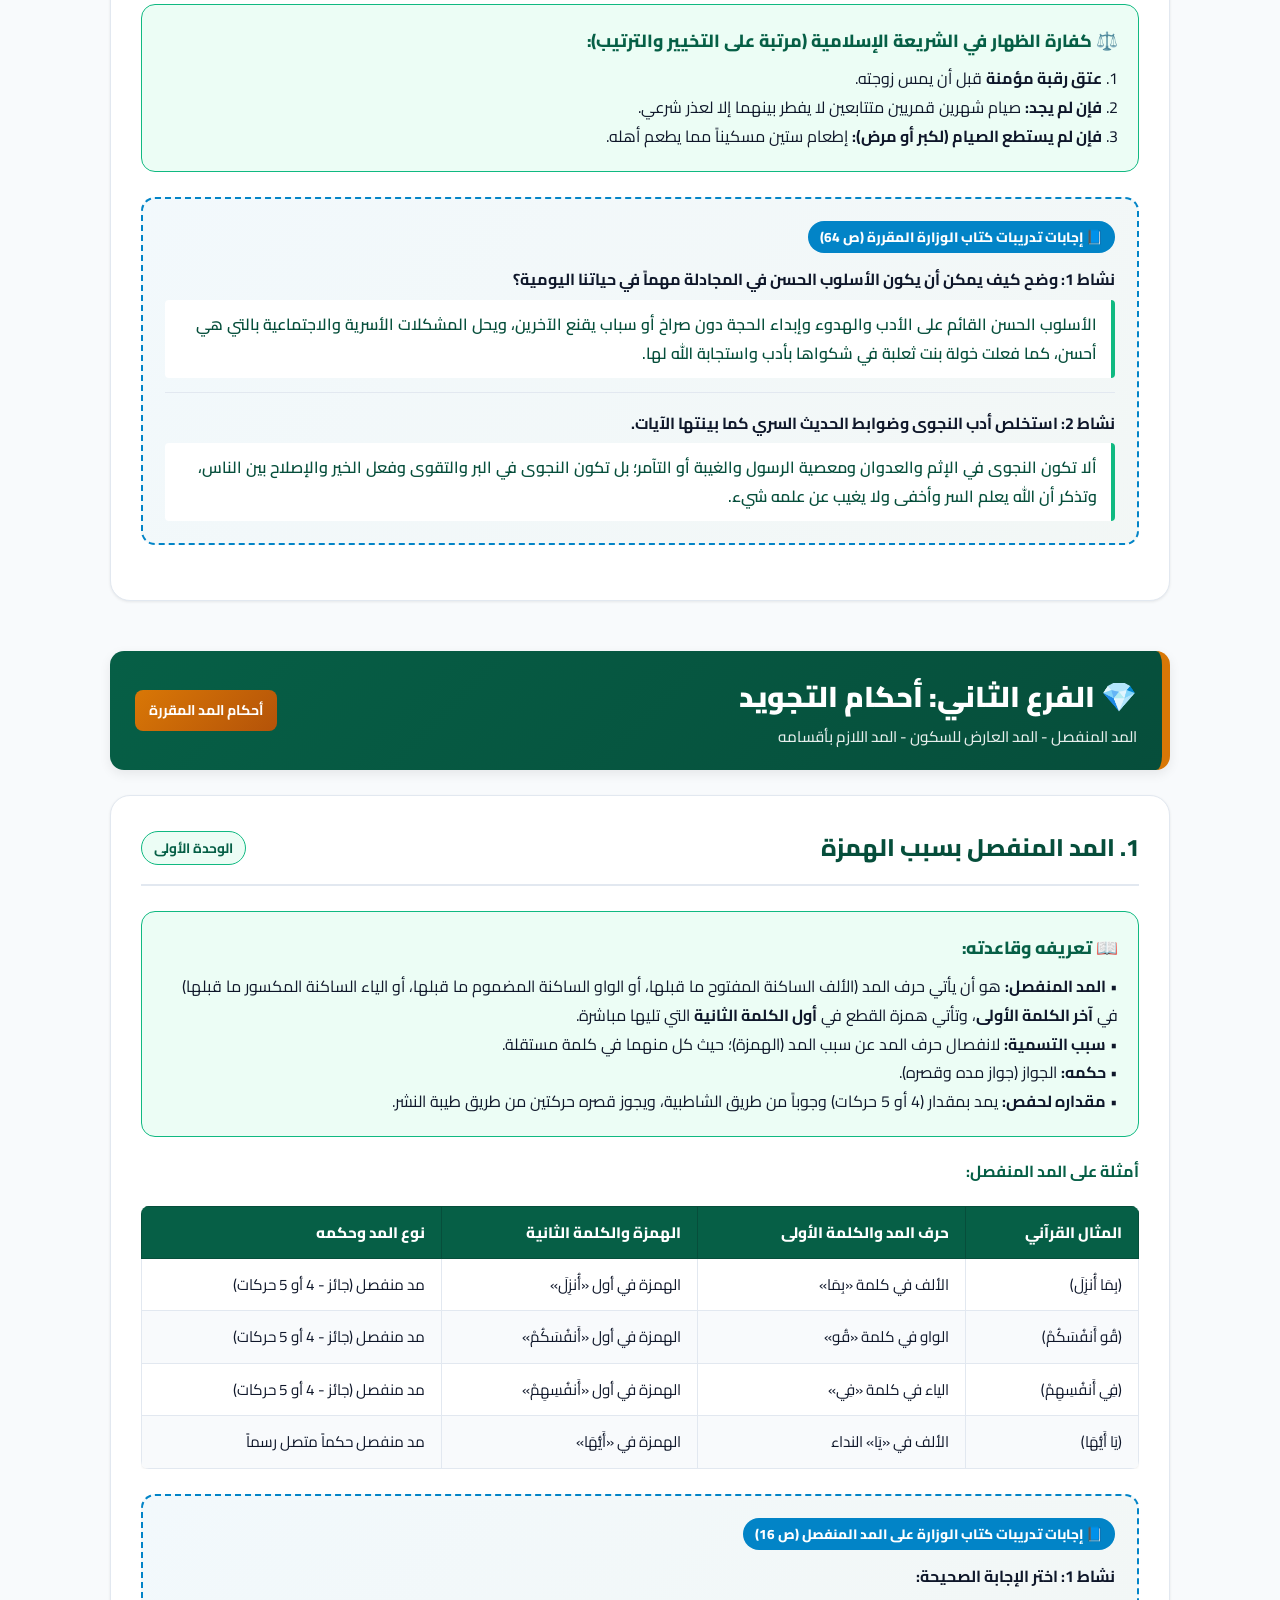
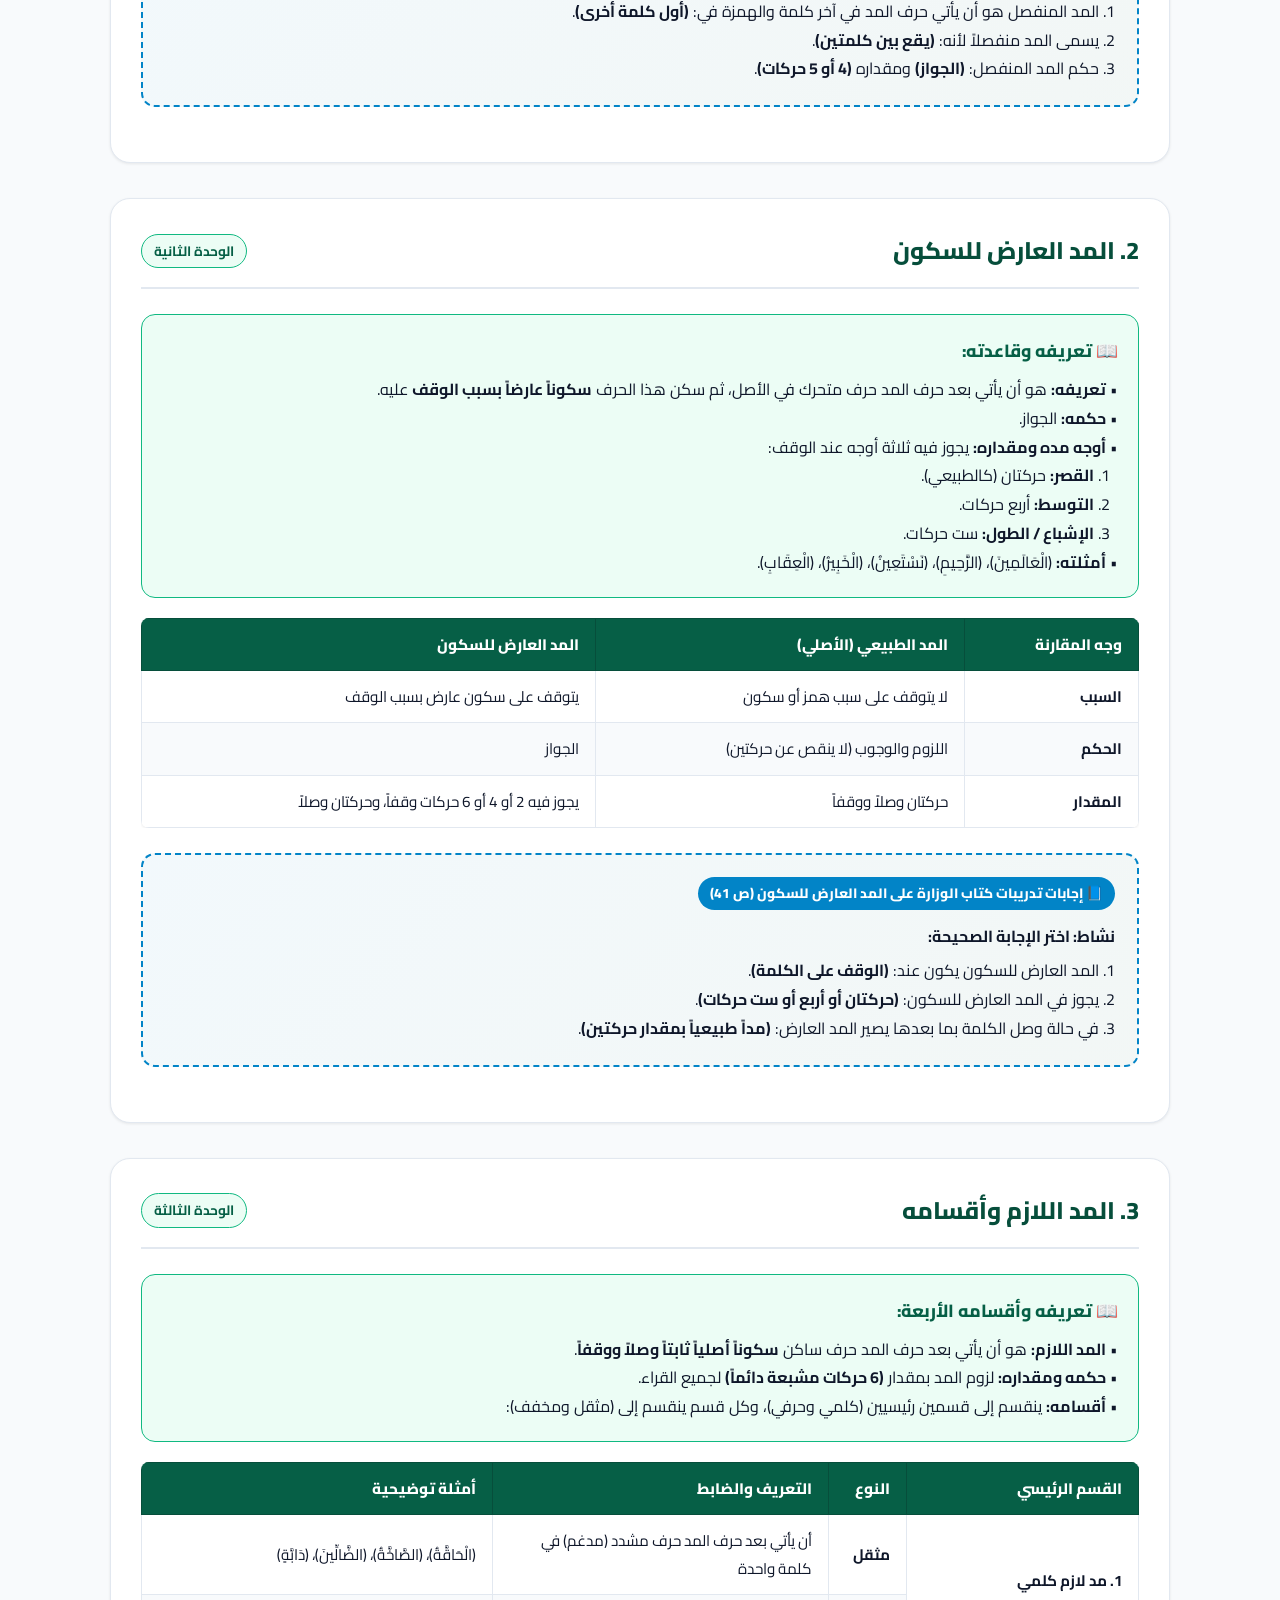
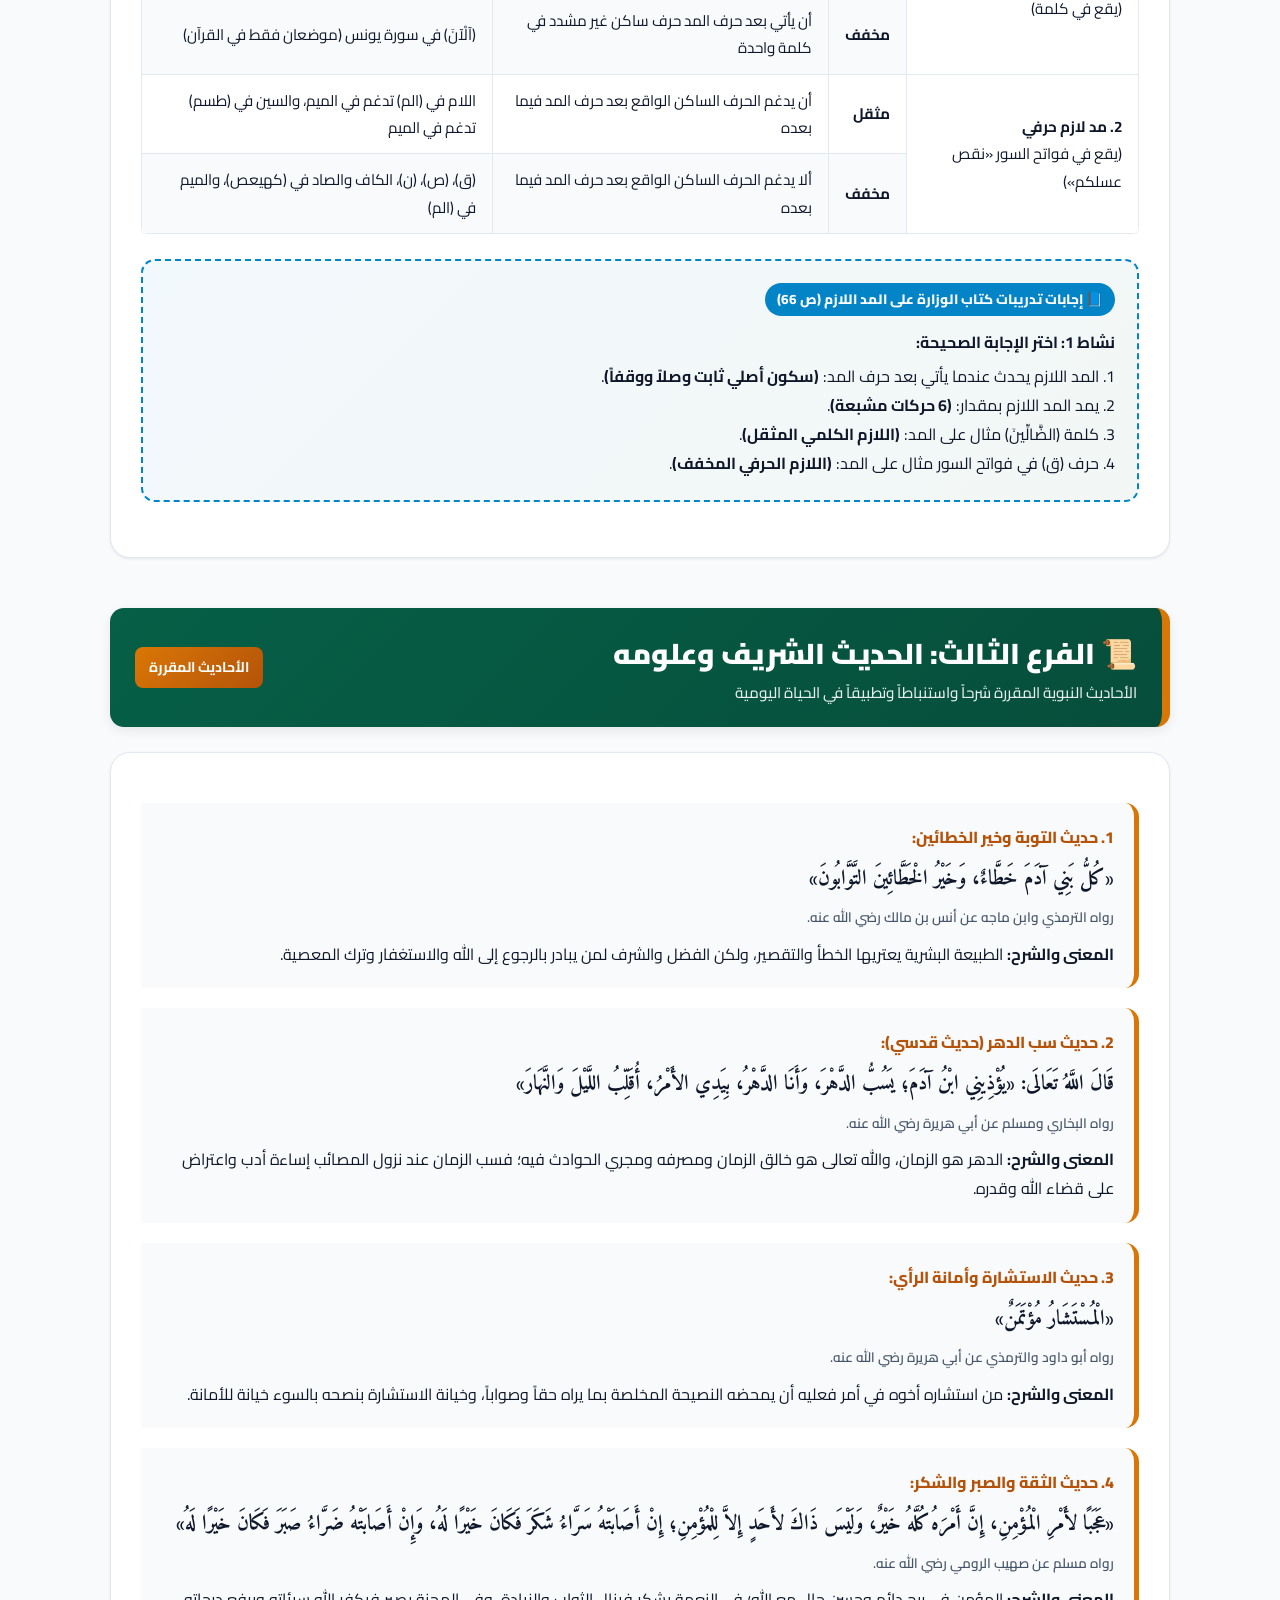
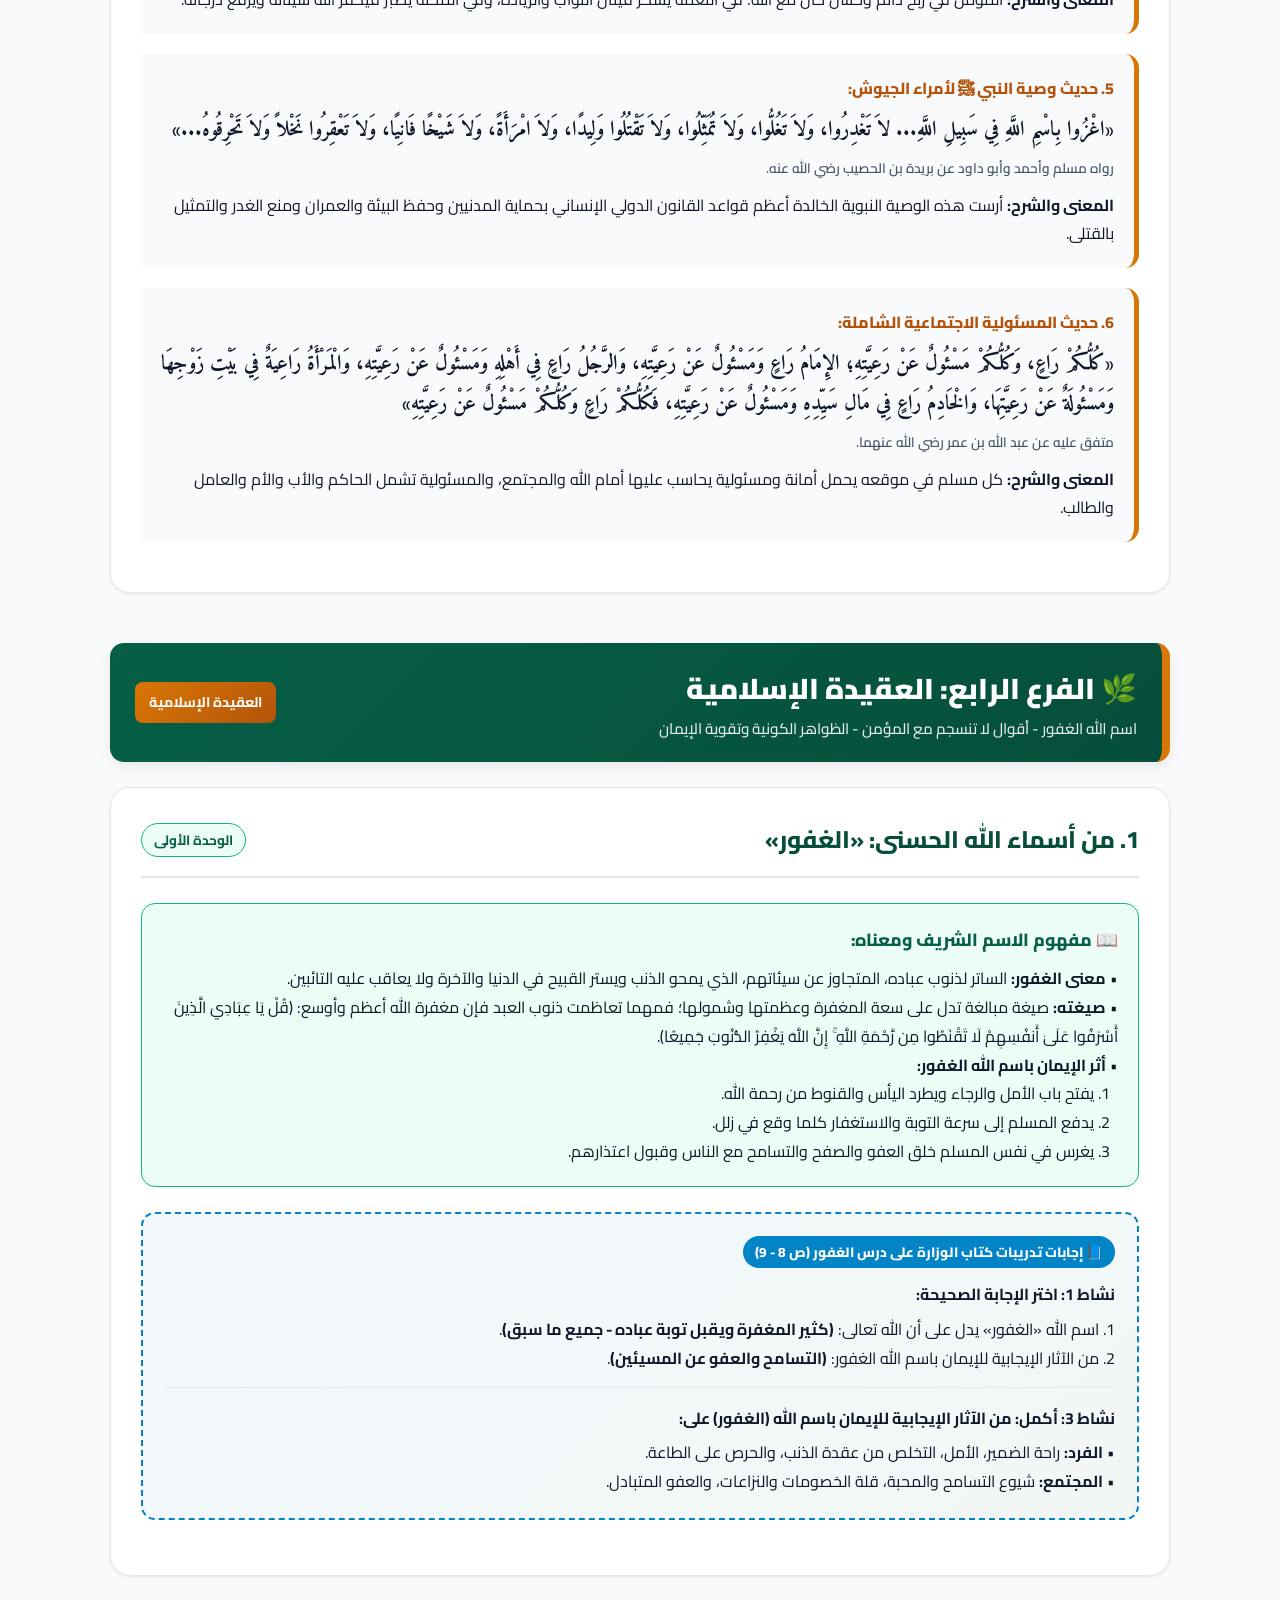
==== commit 521ed83c: "Make website fully responsive on all mobile devices and desktop" ====
--- a/index.html
+++ b/index.html
@@ -14,19 +14,28 @@
   <header class="top-nav">
     <div class="nav-brand">
       <div class="brand-logo">ز</div>
-      <div>
+      <div class="brand-title-wrap">
         <div class="brand-text">سلسلة الزيدان التعليمية</div>
         <div class="brand-sub">التربية الإسلامية | الصف الثالث الإعدادي — الترم الأول</div>
       </div>
+      <div class="nav-mobile-quick">
+        <button class="btn-icon" id="themeToggleMobile" title="تبديل الوضع الليلي">🌙</button>
+        <a href="qr_card.html" class="btn-icon" title="كارت QR للطلاب">📲</a>
+      </div>
     </div>
 
     <div class="nav-actions">
-      <input type="text" id="searchInput" class="search-input" placeholder="🔍 ابحث في الدروس أو الأسئلة...">
-      <button class="btn btn-gold" id="toggleAnswersBtn">👁️ إخفاء الإجابات للاختبار</button>
-      <button class="btn" id="zoomIn" title="تكبير الخط">A+</button>
-      <button class="btn" id="themeToggle">🌙 الوضع الليلي</button>
-      <a href="qr_card.html" class="btn btn-gold" style="text-decoration: none; display: inline-flex; align-items: center; gap: 4px;">📲 كارت QR للطلاب</a>
-      <button class="btn btn-primary" id="printBtn">🖨️ طباعة الملزمة / PDF</button>
+      <div class="search-wrap">
+        <input type="text" id="searchInput" class="search-input" placeholder="🔍 ابحث في الدروس أو الأسئلة...">
+      </div>
+      <div class="nav-btn-group">
+        <button class="btn btn-gold" id="toggleAnswersBtn">👁️ إخفاء الإجابات للاختبار</button>
+        <button class="btn" id="zoomIn" title="تكبير الخط">A+ تكبير</button>
+        <button class="btn" id="zoomOut" title="تصغير الخط">A- تصغير</button>
+        <button class="btn" id="themeToggle">🌙 الوضع الليلي</button>
+        <a href="qr_card.html" class="btn btn-gold">📲 كارت QR للطلاب</a>
+        <button class="btn btn-primary" id="printBtn">🖨️ طباعة الملزمة / PDF</button>
+      </div>
     </div>
   </header>
 
@@ -1858,15 +1867,18 @@
     </section>
 
     <!-- Teacher Footer Banner -->
-    <div style="background: linear-gradient(135deg, var(--primary), var(--primary-dark)); color: white; padding: 30px; border-radius: var(--radius-lg); text-align: center; margin-top: 50px; border: 3px solid var(--gold);">
+    <div class="teacher-bottom-banner" style="background: linear-gradient(135deg, var(--primary), var(--primary-dark)); color: white; padding: 30px; border-radius: var(--radius-lg); text-align: center; margin-top: 50px; border: 3px solid var(--gold);">
       <h3 style="font-size: 1.8rem; font-weight: 900; color: #fbbf24; margin-bottom: 10px;">مع أطيب أمنياتي القلبية لجميع أبنائي وبناتي بالنجاح والتفوق الباهر 🌟</h3>
       <p style="font-size: 1.2rem; font-weight: 700;">خبير اللغة العربية والتربية الإسلامية: مستر عَلِي زَيْدَان</p>
-      <div style="display: inline-block; background: rgba(0,0,0,0.3); border: 2px solid var(--gold); border-radius: 30px; padding: 8px 24px; margin-top: 15px; font-size: 1.3rem; font-weight: 900; color: #38bdf8;">
+      <div class="phone-box" style="display: inline-block; background: rgba(0,0,0,0.3); border: 2px solid var(--gold); border-radius: 30px; padding: 8px 24px; margin-top: 15px; font-size: 1.3rem; font-weight: 900; color: #38bdf8;">
         📱 رقم التواصل والواتساب: 01000936273
       </div>
     </div>
 
   </main>
+
+  <!-- Floating Back to Top Button -->
+  <button id="backToTopBtn" class="floating-back-to-top" title="العودة لأعلى الصفحة" aria-label="العودة للأعلى">⬆️</button>
 
   <script src="js/script.js"></script>
 </body>
--- a/css/style.css
+++ b/css/style.css
@@ -39,8 +39,13 @@
   --border-color: #1e293b;
 }
 
-* {
+html {
   box-sizing: border-box;
+  -webkit-text-size-adjust: 100%;
+}
+
+*, *::before, *::after {
+  box-sizing: inherit;
   margin: 0;
   padding: 0;
   -webkit-print-color-adjust: exact !important;
@@ -56,6 +61,14 @@
   line-height: 1.8;
   font-size: 16px;
   scroll-behavior: smooth;
+  overflow-x: hidden;
+  max-width: 100%;
+  width: 100%;
+}
+
+img, svg, video {
+  max-width: 100%;
+  height: auto;
 }
 
 /* Scrollbar */
@@ -75,24 +88,27 @@
   position: sticky;
   top: 0;
   z-index: 1000;
-  background: rgba(255, 255, 255, 0.92);
+  background: rgba(255, 255, 255, 0.95);
   backdrop-filter: blur(12px);
+  -webkit-backdrop-filter: blur(12px);
   border-bottom: 2px solid var(--border-color);
-  padding: 12px 24px;
+  padding: 10px 20px;
   display: flex;
   justify-content: space-between;
   align-items: center;
+  gap: 16px;
   box-shadow: var(--shadow-sm);
   transition: all 0.3s ease;
 }
 [data-theme="dark"] .top-nav {
-  background: rgba(19, 28, 46, 0.92);
+  background: rgba(19, 28, 46, 0.95);
 }
 
 .nav-brand {
   display: flex;
   align-items: center;
   gap: 12px;
+  flex-shrink: 0;
 }
 .nav-brand .brand-logo {
   width: 44px;
@@ -106,6 +122,7 @@
   font-weight: 900;
   font-size: 20px;
   box-shadow: 0 4px 10px rgba(6, 95, 70, 0.25);
+  flex-shrink: 0;
 }
 .nav-brand .brand-text {
   font-size: 1.15rem;
@@ -119,50 +136,19 @@
   font-size: 0.82rem;
   color: var(--text-muted);
 }
+.nav-mobile-quick {
+  display: none;
+}
 
 .nav-actions {
   display: flex;
   align-items: center;
   gap: 10px;
-}
-.btn {
-  display: inline-flex;
-  align-items: center;
-  gap: 8px;
-  padding: 8px 16px;
-  border-radius: var(--radius-sm);
-  border: 1px solid var(--border-color);
-  background: var(--bg-card);
-  color: var(--text-main);
-  font-family: inherit;
-  font-weight: 700;
-  font-size: 0.9rem;
-  cursor: pointer;
-  transition: all 0.2s ease;
-}
-.btn:hover {
-  transform: translateY(-2px);
-  box-shadow: var(--shadow-sm);
-  border-color: var(--primary);
-}
-.btn-primary {
-  background: linear-gradient(135deg, var(--primary), var(--primary-dark));
-  color: #ffffff !important;
-  border: none;
-}
-.btn-primary:hover {
-  background: linear-gradient(135deg, var(--primary-light), var(--primary));
-  color: #ffffff;
-}
-.btn-gold {
-  background: linear-gradient(135deg, var(--gold), var(--gold-dark));
-  color: #ffffff !important;
-  border: none;
-}
-.btn-gold:hover {
-  background: linear-gradient(135deg, #f59e0b, var(--gold));
-}
-
+  flex-wrap: wrap;
+}
+.search-wrap {
+  position: relative;
+}
 .search-input {
   padding: 8px 14px;
   border-radius: var(--radius-sm);
@@ -171,12 +157,79 @@
   color: var(--text-main);
   font-family: inherit;
   font-size: 0.9rem;
-  min-width: 220px;
+  width: 220px;
   outline: none;
+  transition: all 0.2s ease;
 }
 .search-input:focus {
   border-color: var(--primary);
   box-shadow: 0 0 0 3px var(--primary-subtle);
+  width: 260px;
+}
+
+.nav-btn-group {
+  display: flex;
+  align-items: center;
+  gap: 8px;
+  flex-wrap: wrap;
+}
+.btn {
+  display: inline-flex;
+  align-items: center;
+  gap: 6px;
+  padding: 8px 14px;
+  border-radius: var(--radius-sm);
+  border: 1px solid var(--border-color);
+  background: var(--bg-card);
+  color: var(--text-main);
+  font-family: inherit;
+  font-weight: 700;
+  font-size: 0.88rem;
+  cursor: pointer;
+  transition: all 0.2s ease;
+  white-space: nowrap;
+  text-decoration: none;
+}
+.btn:hover {
+  transform: translateY(-2px);
+  box-shadow: var(--shadow-sm);
+  border-color: var(--primary);
+}
+.btn-primary {
+  background: linear-gradient(135deg, var(--primary), var(--primary-dark));
+  color: #ffffff !important;
+  border: none;
+}
+.btn-primary:hover {
+  background: linear-gradient(135deg, var(--primary-light), var(--primary));
+  color: #ffffff;
+}
+.btn-gold {
+  background: linear-gradient(135deg, var(--gold), var(--gold-dark));
+  color: #ffffff !important;
+  border: none;
+}
+.btn-gold:hover {
+  background: linear-gradient(135deg, #f59e0b, var(--gold));
+}
+.btn-icon {
+  width: 38px;
+  height: 38px;
+  border-radius: 10px;
+  border: 1px solid var(--border-color);
+  background: var(--bg-card);
+  display: flex;
+  align-items: center;
+  justify-content: center;
+  font-size: 1.1rem;
+  cursor: pointer;
+  text-decoration: none;
+  color: var(--text-main);
+  transition: all 0.2s ease;
+}
+.btn-icon:hover {
+  border-color: var(--primary);
+  transform: translateY(-2px);
 }
 
 /* Layout Container */
@@ -372,7 +425,7 @@
 }
 .toc-grid {
   display: grid;
-  grid-template-columns: repeat(auto-fit, minmax(320px, 1fr));
+  grid-template-columns: repeat(auto-fit, minmax(260px, 1fr));
   gap: 20px;
 }
 .toc-unit-box {
@@ -869,3 +922,405 @@
     background: #ecfdf5 !important;
   }
 }
+
+/* ========================================================
+   RESPONSIVE DESIGN SYSTEM (الهواتف والأجهزة اللوحية)
+======================================================== */
+
+/* Tablets & Small Laptops (max-width: 991px) */
+@media screen and (max-width: 991px) {
+  .top-nav {
+    flex-direction: column;
+    align-items: stretch;
+    padding: 10px 14px;
+    gap: 10px;
+  }
+  .nav-brand {
+    justify-content: space-between;
+    width: 100%;
+  }
+  .nav-mobile-quick {
+    display: flex;
+    align-items: center;
+    gap: 8px;
+  }
+  .nav-actions {
+    width: 100%;
+    flex-direction: column;
+    gap: 8px;
+  }
+  .search-wrap {
+    width: 100%;
+  }
+  .search-input {
+    width: 100% !important;
+    box-sizing: border-box;
+  }
+  .nav-btn-group {
+    width: 100%;
+    overflow-x: auto;
+    -webkit-overflow-scrolling: touch;
+    flex-wrap: nowrap;
+    padding-bottom: 4px;
+    scrollbar-width: none;
+  }
+  .nav-btn-group::-webkit-scrollbar {
+    display: none;
+  }
+  .nav-btn-group .btn {
+    white-space: nowrap;
+    flex-shrink: 0;
+    font-size: 0.85rem;
+    padding: 7px 12px;
+  }
+}
+
+/* Mobile Phones (max-width: 768px) */
+@media screen and (max-width: 768px) {
+  body {
+    font-size: 15px;
+    line-height: 1.75;
+  }
+  .container {
+    padding: 12px 10px;
+    width: 100%;
+    max-width: 100%;
+  }
+
+  /* Top Nav on Mobile */
+  .nav-brand .brand-logo {
+    width: 38px;
+    height: 38px;
+    font-size: 17px;
+    border-radius: 10px;
+  }
+  .nav-brand .brand-text {
+    font-size: 1.05rem;
+  }
+  .nav-brand .brand-sub {
+    font-size: 0.74rem;
+  }
+  .btn-icon {
+    width: 36px;
+    height: 36px;
+    font-size: 1rem;
+  }
+
+  /* Cover Page on Mobile */
+  .cover-page {
+    min-height: auto;
+    padding: 24px 14px;
+    border-width: 3px;
+    border-radius: var(--radius-md);
+    margin-bottom: 24px;
+  }
+  .cover-content {
+    min-height: auto;
+    gap: 20px;
+  }
+  .cover-header {
+    padding-bottom: 14px;
+  }
+  .cover-bismillah {
+    font-size: 1.45rem;
+  }
+  .cover-series-title {
+    font-size: 0.85rem;
+    padding: 5px 14px;
+  }
+  .cover-center {
+    padding: 10px 0;
+  }
+  .cover-main-title {
+    font-size: 1.85rem;
+    line-height: 1.25;
+  }
+  .cover-main-title span {
+    font-size: 2.1rem;
+    margin-top: 4px;
+  }
+  .cover-grade-badge {
+    font-size: 1rem;
+    padding: 8px 16px;
+    border-radius: 25px;
+    margin-bottom: 14px;
+  }
+  .cover-center p {
+    font-size: 0.95rem !important;
+    line-height: 1.6 !important;
+  }
+  .cover-features-list {
+    flex-direction: column;
+    gap: 8px;
+    margin-top: 16px;
+    width: 100%;
+  }
+  .cover-feature-pill {
+    width: 100%;
+    font-size: 0.85rem;
+    padding: 8px 12px;
+    text-align: center;
+    border-radius: 14px;
+  }
+  .cover-footer {
+    flex-direction: column;
+    gap: 14px;
+    text-align: center;
+    padding-top: 16px;
+  }
+  .teacher-profile {
+    text-align: center;
+  }
+  .teacher-name {
+    font-size: 1.55rem;
+  }
+  .teacher-role {
+    font-size: 0.88rem;
+  }
+  .teacher-contact {
+    width: 100%;
+    text-align: center;
+    padding: 10px 14px;
+  }
+  .contact-phone {
+    font-size: 1.35rem;
+    letter-spacing: 1px;
+  }
+
+  /* Table of Contents */
+  .toc-card {
+    padding: 16px 12px;
+    border-radius: var(--radius-md);
+    margin-bottom: 24px;
+  }
+  .toc-header {
+    flex-direction: column;
+    align-items: flex-start;
+    gap: 4px;
+    padding-bottom: 10px;
+    margin-bottom: 16px;
+  }
+  .toc-header h2 {
+    font-size: 1.25rem;
+  }
+  .toc-grid {
+    grid-template-columns: 1fr !important;
+    gap: 12px;
+  }
+  .toc-unit-box {
+    padding: 14px 12px;
+  }
+  .toc-unit-title {
+    font-size: 1.05rem;
+    flex-wrap: wrap;
+  }
+  .toc-list a {
+    font-size: 0.88rem;
+  }
+  .toc-list .branch-tag {
+    font-size: 0.7rem;
+    padding: 2px 6px;
+  }
+
+  /* Section Branch Headers */
+  .branch-section {
+    margin-bottom: 30px;
+  }
+  .branch-header {
+    flex-direction: column;
+    align-items: flex-start;
+    gap: 6px;
+    padding: 14px 14px;
+    border-right-width: 5px;
+    margin-bottom: 18px;
+    border-radius: var(--radius-sm);
+  }
+  .branch-title {
+    font-size: 1.3rem;
+  }
+  .branch-subtitle {
+    font-size: 0.82rem;
+  }
+
+  /* Lesson Cards */
+  .lesson-card {
+    padding: 16px 12px;
+    border-radius: var(--radius-md);
+    margin-bottom: 20px;
+  }
+  .lesson-header {
+    flex-direction: column;
+    align-items: flex-start;
+    gap: 6px;
+    padding-bottom: 10px;
+    margin-bottom: 16px;
+  }
+  .lesson-title {
+    font-size: 1.2rem;
+  }
+
+  /* Callout Boxes */
+  .ayah-box {
+    padding: 16px 10px;
+    margin: 14px 0;
+  }
+  .ayah-box::before, .ayah-box::after {
+    font-size: 1.5rem;
+  }
+  .ayah-text {
+    font-size: 1.15rem;
+    line-height: 1.9;
+  }
+  .hadith-box {
+    padding: 14px 12px;
+    margin: 14px 0;
+    border-right-width: 4px;
+  }
+  .hadith-text {
+    font-size: 1.1rem;
+    line-height: 1.75;
+  }
+  .rule-box {
+    padding: 14px 12px;
+    margin: 14px 0;
+  }
+
+  /* Data Tables */
+  .table-responsive {
+    margin: 14px 0;
+    border-radius: var(--radius-sm);
+    box-shadow: 0 0 0 1px var(--border-color);
+  }
+  .data-table {
+    min-width: 480px;
+  }
+  .data-table th, .data-table td {
+    padding: 8px 10px;
+    font-size: 0.85rem;
+  }
+
+  /* Activities & Questions */
+  .ministry-box {
+    padding: 14px 12px;
+    margin: 18px 0;
+  }
+  .q-title {
+    font-size: 0.95rem;
+  }
+  .q-answer {
+    padding: 8px 10px;
+    font-size: 0.9rem;
+  }
+  .qa-card {
+    padding: 12px 10px;
+    margin-bottom: 12px;
+  }
+  .qa-num {
+    width: 26px;
+    height: 26px;
+    font-size: 0.8rem;
+    margin-left: 8px;
+  }
+  .qa-text {
+    font-size: 0.92rem;
+  }
+  .options-grid {
+    grid-template-columns: 1fr;
+    gap: 8px;
+    margin: 10px 0 8px 0;
+  }
+  .option-btn {
+    padding: 10px 12px;
+    font-size: 0.88rem;
+    width: 100%;
+  }
+  .answer-reveal {
+    font-size: 0.88rem;
+    padding: 8px 10px;
+  }
+
+  /* Comprehensive Exams */
+  .exam-container {
+    padding: 16px 12px;
+    border-radius: var(--radius-md);
+    border-width: 2px;
+    margin-bottom: 24px;
+  }
+  .exam-top-box {
+    padding-bottom: 10px;
+    margin-bottom: 16px;
+  }
+  .exam-title {
+    font-size: 1.25rem;
+  }
+  .exam-meta {
+    flex-direction: column;
+    gap: 4px;
+    font-size: 0.85rem;
+  }
+  .exam-part-title {
+    font-size: 1.05rem;
+  }
+
+  /* Teacher Bottom Banner */
+  .teacher-bottom-banner {
+    padding: 20px 14px !important;
+    border-radius: var(--radius-md) !important;
+    margin-top: 30px !important;
+  }
+  .teacher-bottom-banner h3 {
+    font-size: 1.3rem !important;
+  }
+  .teacher-bottom-banner p {
+    font-size: 1rem !important;
+  }
+  .teacher-bottom-banner .phone-box {
+    font-size: 1.1rem !important;
+    padding: 6px 16px !important;
+  }
+
+  /* Floating Scroll to Top Button */
+  .floating-back-to-top {
+    position: fixed;
+    bottom: 20px;
+    left: 20px;
+    width: 44px;
+    height: 44px;
+    border-radius: 50%;
+    background: var(--primary);
+    color: white;
+    border: 2px solid var(--gold);
+    display: flex;
+    align-items: center;
+    justify-content: center;
+    font-size: 18px;
+    box-shadow: 0 4px 15px rgba(0,0,0,0.3);
+    cursor: pointer;
+    z-index: 999;
+    opacity: 0;
+    pointer-events: none;
+    transition: all 0.3s ease;
+  }
+  .floating-back-to-top.show {
+    opacity: 1;
+    pointer-events: auto;
+    transform: translateY(0);
+  }
+}
+
+/* Extra Small Phones (max-width: 380px) */
+@media screen and (max-width: 380px) {
+  .cover-main-title {
+    font-size: 1.6rem;
+  }
+  .cover-main-title span {
+    font-size: 1.8rem;
+  }
+  .cover-bismillah {
+    font-size: 1.25rem;
+  }
+  .cover-grade-badge {
+    font-size: 0.9rem;
+    padding: 6px 12px;
+  }
+}
